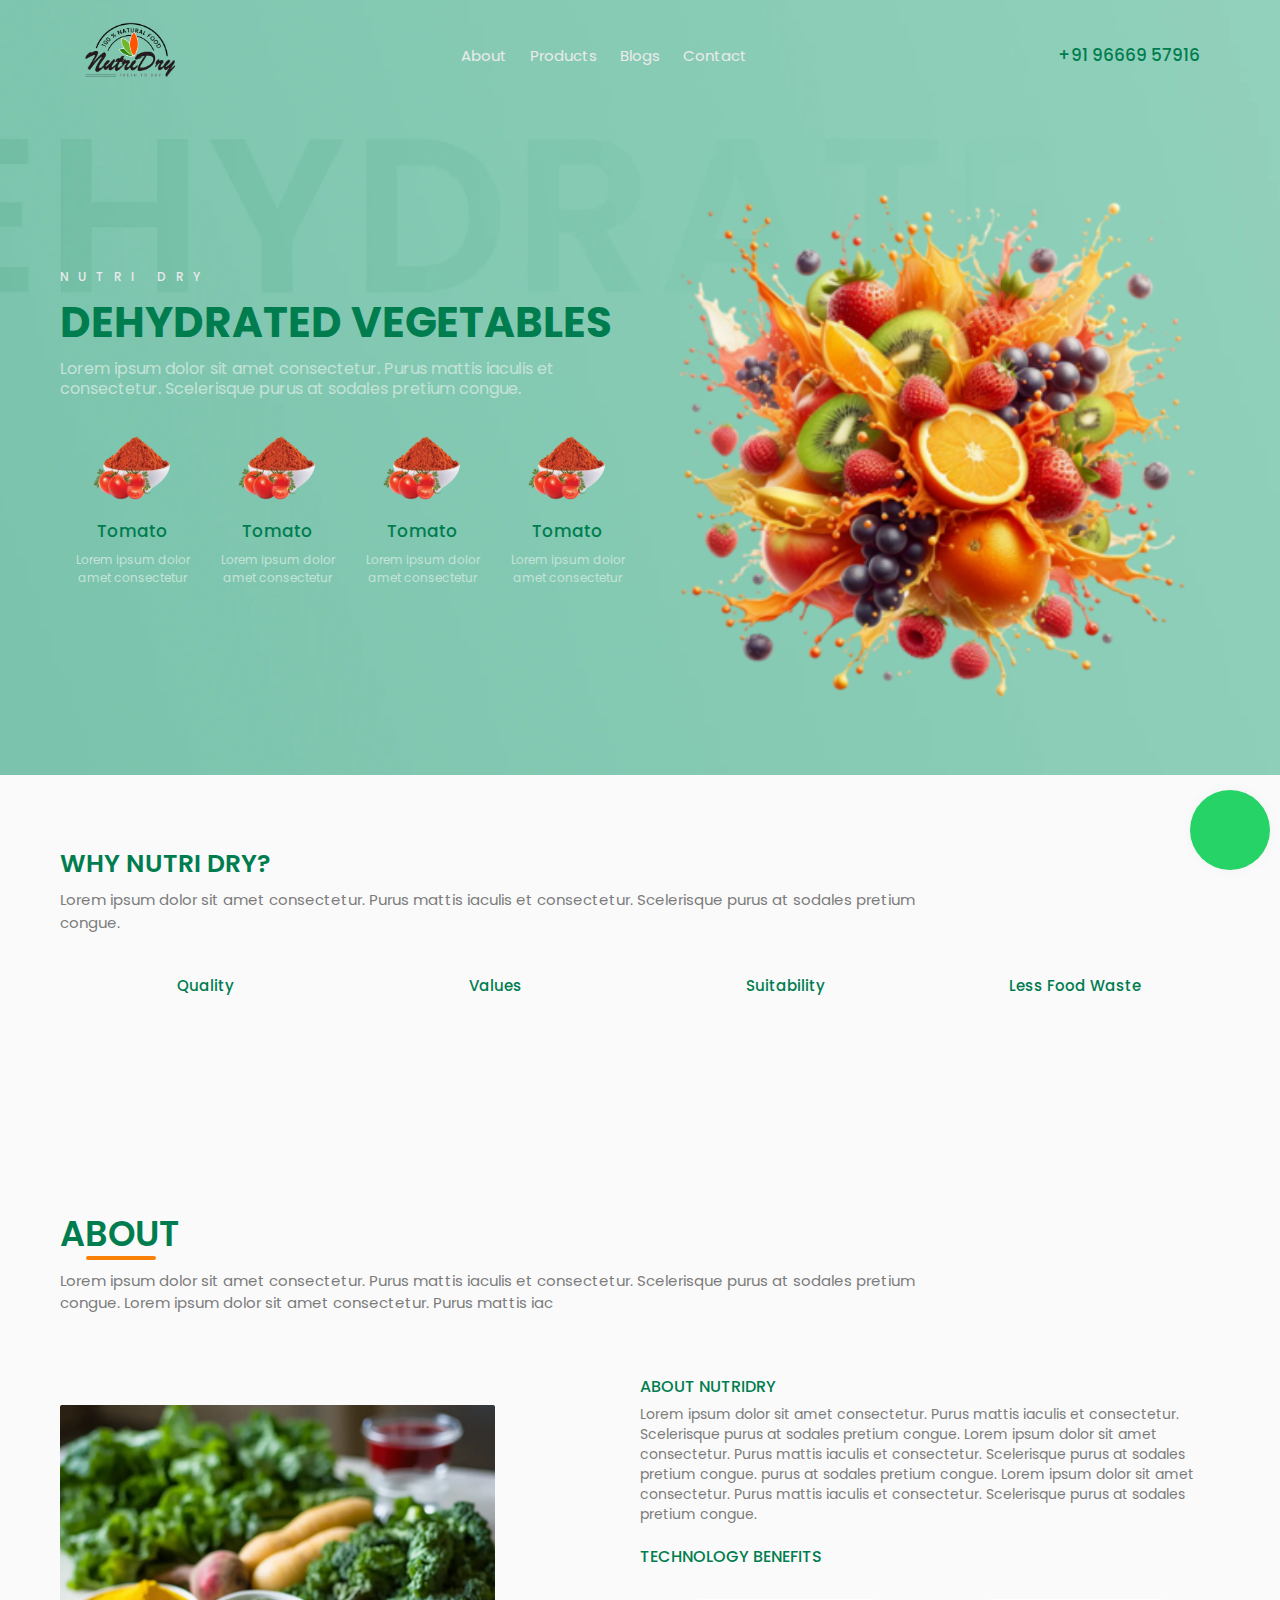
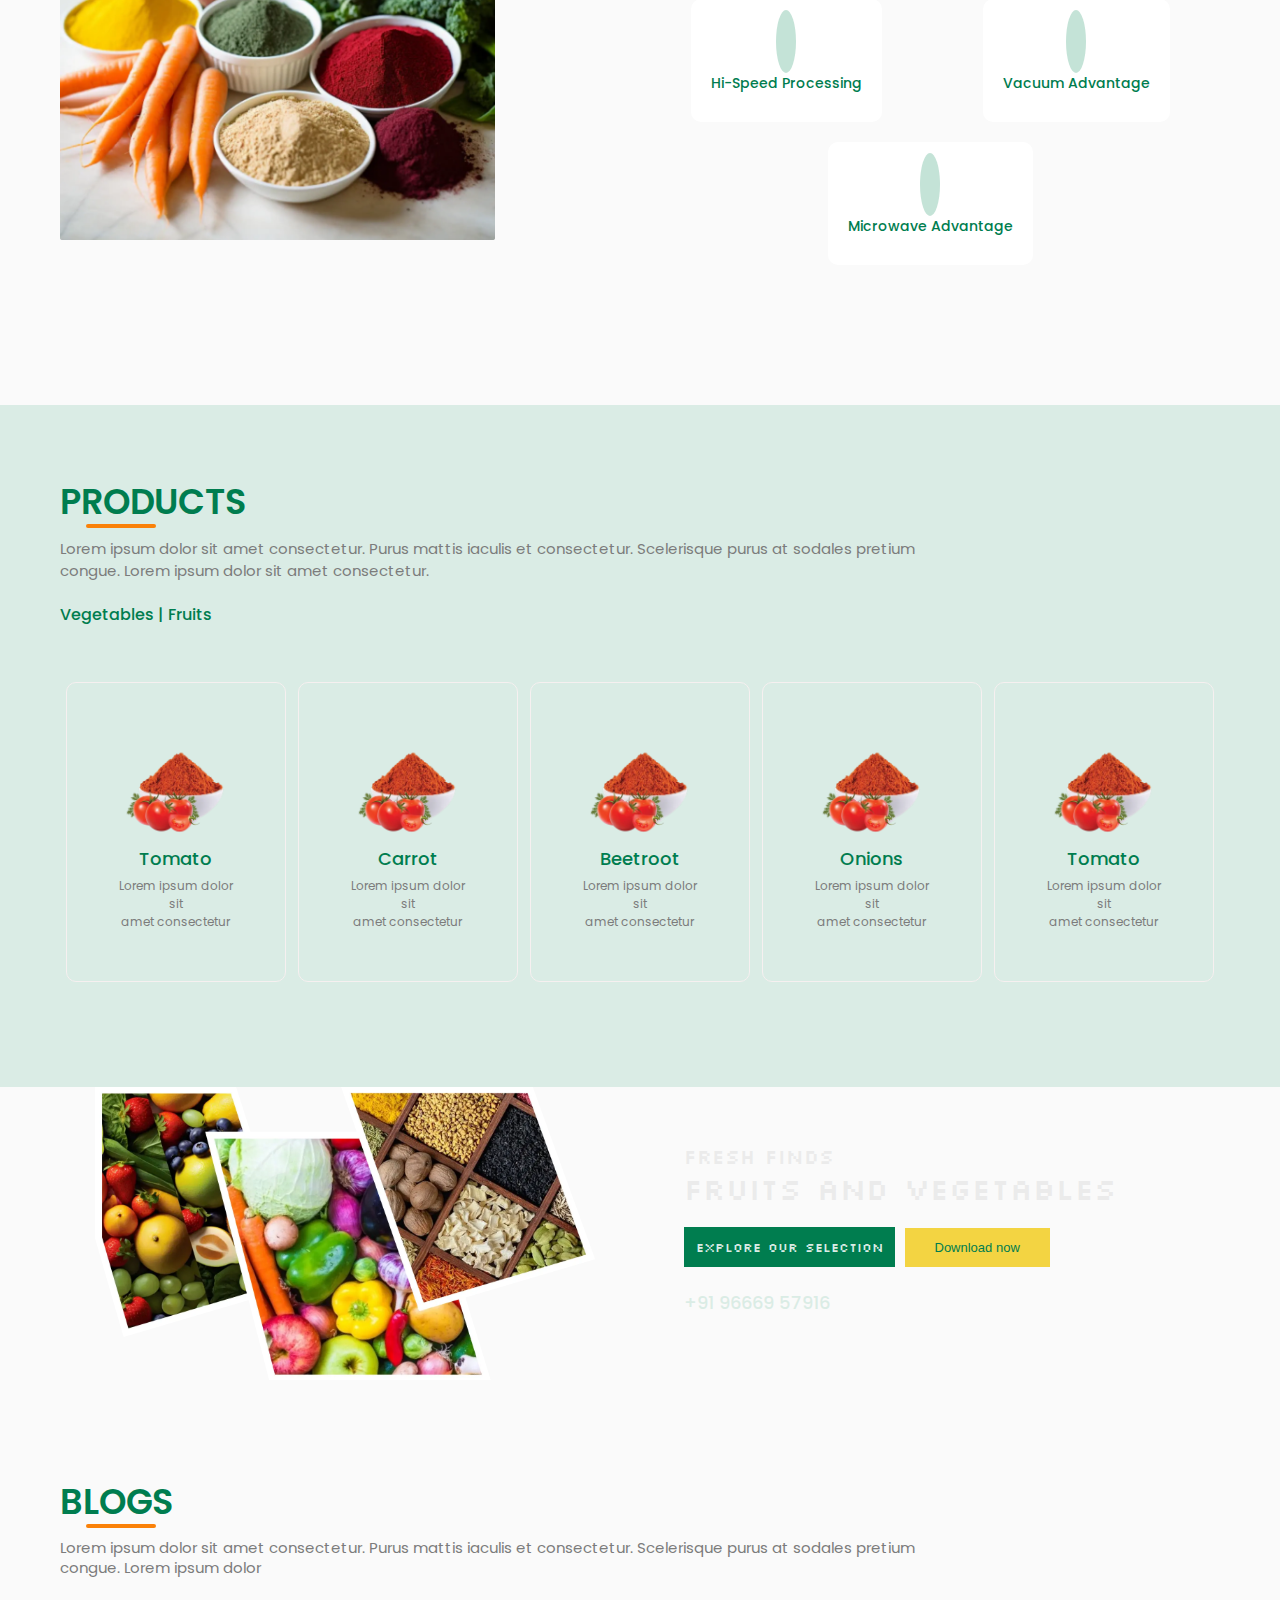
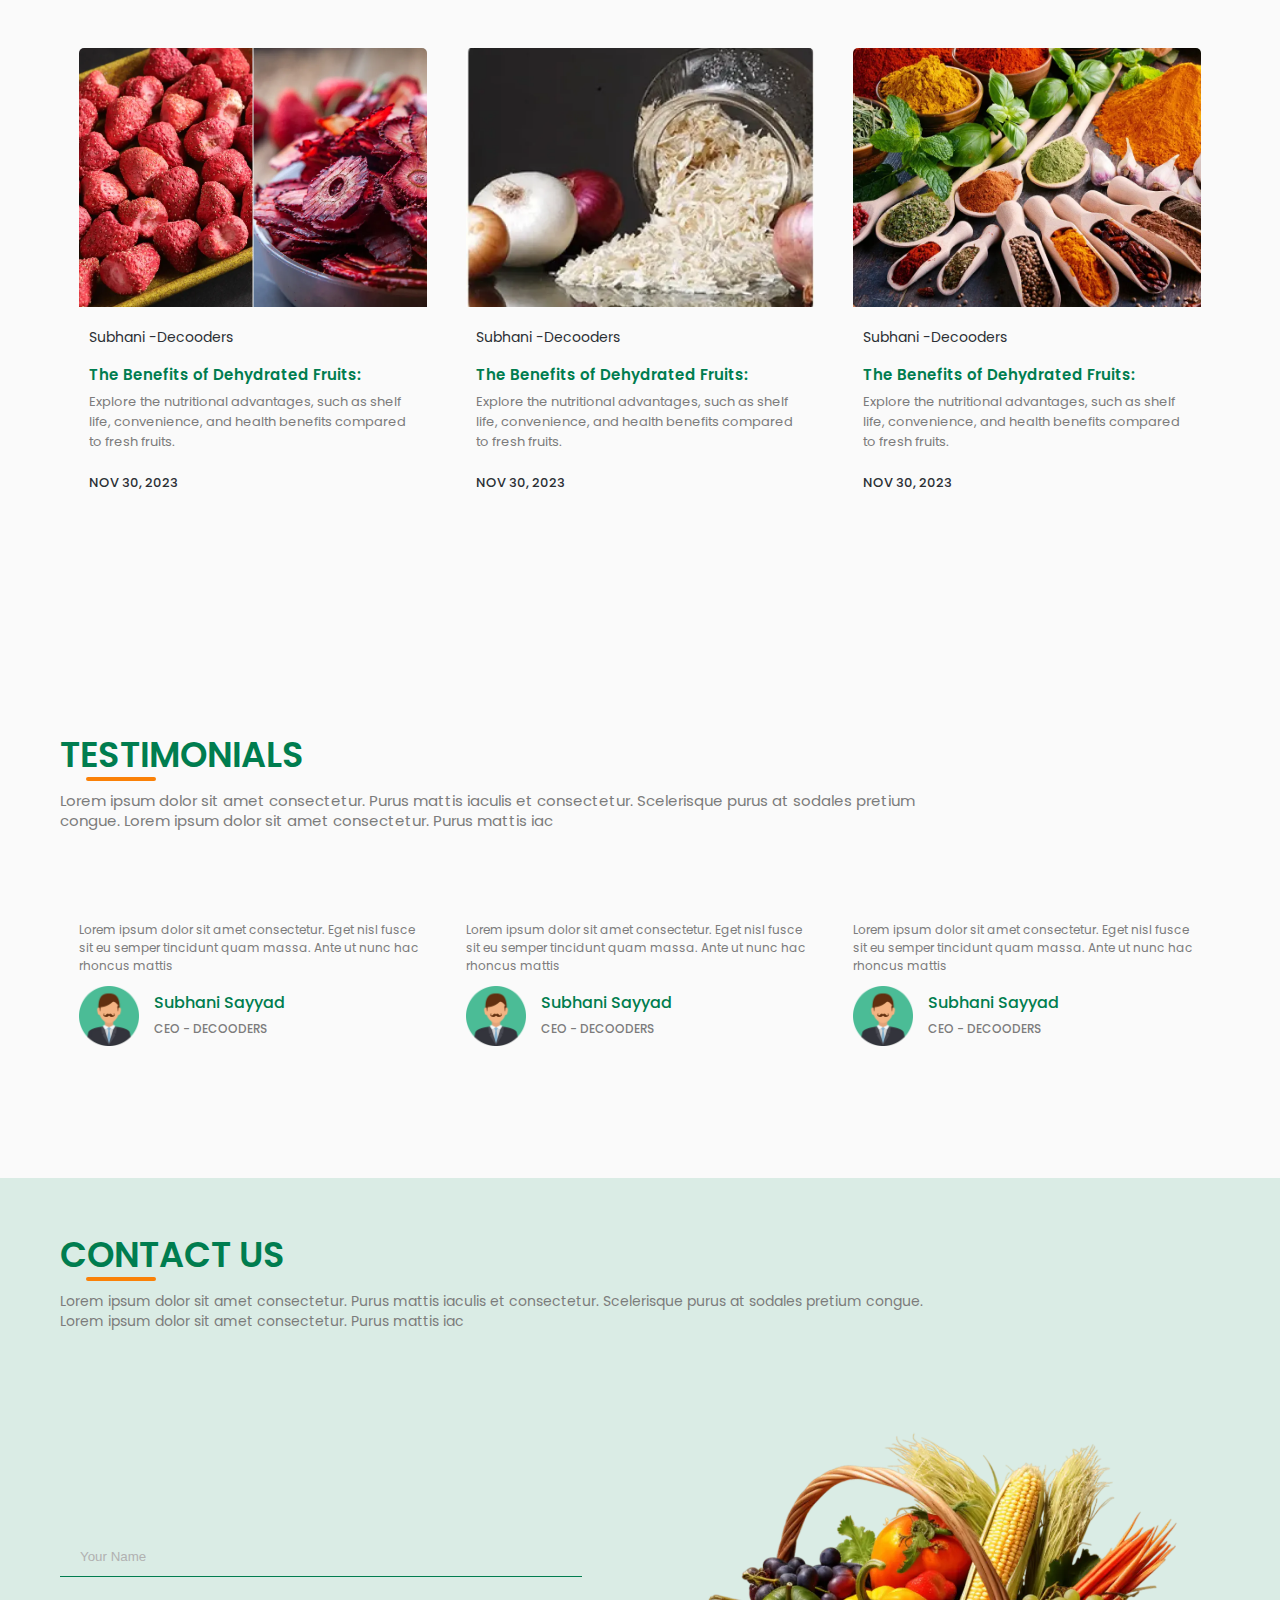
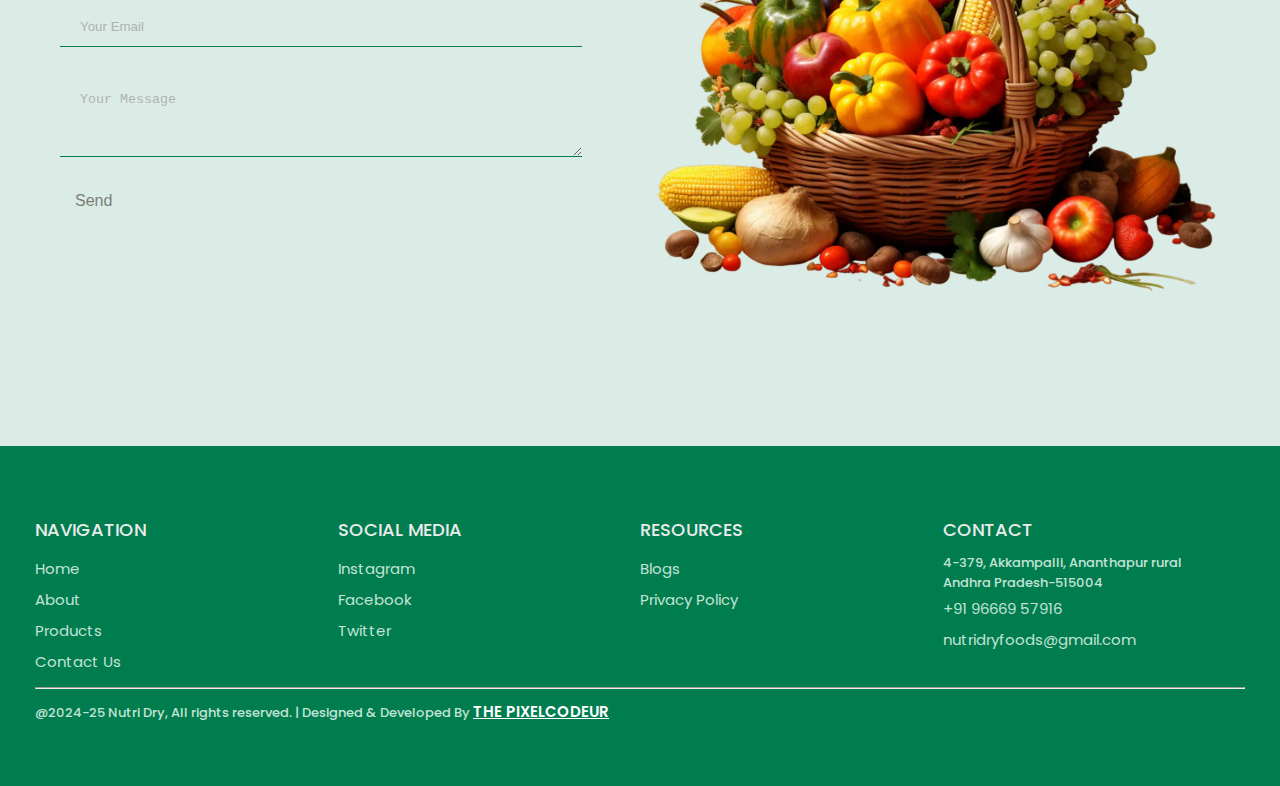
==== index.html @ 0aebb987 "mail change" ====
<!DOCTYPE html>
<html lang="en">
<head>
    <meta charset="UTF-8">
    <meta name="viewport" content="width=device-width, initial-scale=1.0">
    <meta name="author" content="Saifulla Khan"/>
    <meta name="keywords" content="DRY BANANA,.DRY MANGO,DRY LEMON,DRY GREEN CHILLIES,DRY Tomato,VEGITABLE POWDER,DRY OKRA,DRY WATERMELON,FRUIT CHAT,

    " />
    <meta name="description" content="Solar dehydration is a traditional food preservation method that leverages the sun's heat to remove moisture from food. This process results in products with a concentrated flavor, extended shelf life, and a reduced weight, making them ideal for storage and transportation. In the process of drying we inactivate most of pesticide residues and provide pesticides free products.">

    <link rel="icon" href="./images/ND Logo.ico" type="image/png">

    <title>NutriDry | Dehydrated Fruits & Vegetables</title>

    <!-- style link -->
    <link rel="stylesheet" href="style.css"/>

    <!-- fontawesome cdn links -->
    <link rel="stylesheet" href="https://cdnjs.cloudflare.com/ajax/libs/font-awesome/6.7.1/css/all.min.css" integrity="sha512-5Hs3dF2AEPkpNAR7UiOHba+lRSJNeM2ECkwxUIxC1Q/FLycGTbNapWXB4tP889k5T5Ju8fs4b1P5z/iB4nMfSQ==" crossorigin="anonymous" referrerpolicy="no-referrer" />

    <!-- aos cdn link -->
    <link href="https://unpkg.com/aos@2.3.1/dist/aos.css" rel="stylesheet">
    <script src="https://unpkg.com/aos@2.3.1/dist/aos.js"></script>
</head>
<body> 
<!-- -----whatsapp icon ---- -->
    <div class="whatsapp">
        <a href="https://wa.me/+919666957916" target="_blank" class="wtsap">
          <i class="fa-brands fa-whatsapp"></i>
        </a>
      </div>

    <div class="header">
    <div class="container">
     <div class="navbar">
       
          <!-- nutridry logo -->
          <div class="nutro-logo">
            <a href="#" target="_self">
                <img src="./images/nutri_logo.webp" alt="nutridry-image" width="100px" loading="lazy"/>
            </a> 
          </div>

        <!-- nav items -->
        <nav class="nav-items">
            <ul id="MenuItems">
                <li><a href="#about" target="_self">About</a></li>
                <li><a href="#products" target="_self" >Products</a></li>
                <li><a href="#blogs" target="_self">Blogs</a></li>
                <li><a href="#contact-us" target="_self">Contact</a></li>
             </ul>
        </nav>

         <!-- phone number -->
             <div class="phone-number">
                    <i class="fa-solid fa-phone fa-shake">
                    </i>
                    <h3>+91 96669 57916</h3>
             </div>
            <div class="menu" onclick="menutoggle()">
                <i class="fa-solid fa-bars"></i>
            </div>
        </div>

         <!-- hero section starts here -->
        <div class="row">
            <div class="col-2">
              <div class="hero-text">
                <div class="hero-content">
                    <h6>NUTRI DRY</h6>
                    <h1>Dehydrated  Vegetables</h1>
                    <p>Lorem ipsum dolor sit amet consectetur. Purus mattis iaculis et consectetur. Scelerisque purus at sodales pretium congue. </p>
                </div>
                <div class="hero-products">
                    <div class="hero-product-images" >
                        <img src="./images/tomato.webp" alt="tomato-powder" loading="lazy" />
                        <h3>Tomato</h3>
                        <p>Lorem ipsum dolor<br/>
                            amet consectetur</p>
                    </div>
                    <div class="hero-product-images" >
                        <img src="./images/tomato.webp" alt="tomato-powder" loading="lazy"/>
                        <h3>Tomato</h3>
                        <p>Lorem ipsum dolor<br/>
                            amet consectetur</p>
                    </div>
                    <div class="hero-product-images" >
                        <img src="./images/tomato.webp" alt="tomato-powder" loading="lazy"/>
                        <h3>Tomato</h3>
                        <p>Lorem ipsum dolor<br/>
                            amet consectetur</p>
                    </div>
                    <div class="hero-product-images">
                        <img src="./images/tomato.webp" alt="tomato-powder" loading="lazy"/>
                        <h3>Tomato</h3>
                        <p>Lorem ipsum dolor<br/>
                            amet consectetur</p>
                    </div>
                </div>
             </div>
            </div>
            <div class="col-2">
                <div class="hero-image">
                <img src="./images/heroimg.webp" alt="nutridry-image" width="100%" height="auto"loading="lazy"/>
                </div>
            </div>
        </div>
     </div>
  </div>

  <!-- -------- Why Nutridry---- -->
  <section class="why-nutridry">

    <!-- why heading and paragraph -->
    <div class="container">
    <div class="why-heading">
       <h2>WHY NUTRI DRY?</h2>
       <p>Lorem ipsum dolor sit amet consectetur. Purus mattis iaculis et consectetur. Scelerisque purus at sodales pretium congue. </p>
    </div>

    <!-- images -->
    <div class="row">
        <div class="why-col-4">
            <i class="fa-solid fa-medal"></i>
            <h3>Quality</h3>
        </div>
        <div class="why-col-4">
            <i class="fa-solid fa-hand-holding-heart"></i>
            <h3>Values</h3>
        </div>
        <div class="why-col-4">
            <i class="fa-solid fa-seedling"></i>
            <h3>Suitability</h3>
        </div>
        <div class="why-col-4">
            <i class="fa-solid fa-recycle"></i>
            <h3>Less Food Waste</h3>
        </div>
    </div>
    </div>
 </section>

 <!------ About section ----- -->
 <section class="about-us" id="about">
    <div class="container">
      <!-- about heading and paragraph -->
      <div class="about-heading">
         <h2>ABOUT</h2>
         <p>Lorem ipsum dolor sit amet consectetur. Purus mattis iaculis et consectetur. Scelerisque purus at sodales pretium congue. Lorem ipsum dolor sit amet consectetur. Purus mattis iac</p>
      </div>

      <!-- about content -->
       <div class="row">

          <!-- about image -->
           <div class="col-2">
              <img class="about-image" src="./images/about-img.webp" alt="about-image" width="75%" height="auto" loading="lazy"/>
            </div>

          <!-- about rightside -->
           <div class="col-2">
              <div class="about-right-heading">
                  <h1>ABOUT NUTRIDRY</h1>
                  <p>Lorem ipsum dolor sit amet consectetur. Purus mattis iaculis et consectetur. Scelerisque purus at sodales pretium congue. Lorem ipsum dolor sit amet consectetur. Purus mattis iaculis et consectetur. Scelerisque purus at sodales pretium congue.  purus at sodales pretium congue. Lorem ipsum dolor sit amet consectetur. Purus mattis iaculis et consectetur. Scelerisque purus at sodales pretium congue. </p>
              </div>
              <div class="about-right-row">
                  <h1>TECHNOLOGY BENEFITS</h1>
                  <div class="about-row">
                      <div class="about-col">
                          <i class="fa-solid fa-stopwatch-20"></i>
                          <h2>Hi-Speed Processing</h2>
                      </div>
                      <div class="about-col">
                          <i class="fa-solid fa-fan"></i>
                          <h2>Vacuum Advantage </h2>
                      </div>
                      <div class="about-col">
                          <i class="fa-solid fa-wind"></i>
                          <h2>Microwave Advantage </h2>    
                      </div>
                  </div>
              </div>
           </div>
       </div>
      </div>
    </section>

    <!-- product section -->
    <section class="product" id="products">
        <div class="container">
  
            <!-- products heading and paragraph -->
            <div class="product-heading">
                <h2>PRODUCTS</h2>
                <p>Lorem ipsum dolor sit amet consectetur. Purus mattis iaculis et consectetur. Scelerisque purus at sodales pretium congue. Lorem ipsum dolor sit amet consectetur.  </p>
            </div>
            <div class="categories">
                <h3>Vegetables | Fruits </h3>
            </div>
  
                 <!-- product images -->
                <div class="row">
                  <div class="col-5">
                    <img src="./images/tomato.webp" alt="nutridry-product" width="100%" height="auto" loading="lazy">
                    <h3>Tomato</h3>
                    <p>Lorem ipsum dolor sit<br/>
                        amet consectetur</p>
                  </div>
                  <div class="col-5">
                    <img src="./images/tomato.webp" alt="nutridry-product" width="100%" height="auto" loading="lazy">
                    <h3>Carrot</h3>
                    <p>Lorem ipsum dolor sit<br/>
                        amet consectetur</p>
                  </div>
                  <div class="col-5">
                    <img src="./images/tomato.webp" alt="nutridry-product" width="100%" height="auto" loading="lazy">
                    <h3>Beetroot</h3>
                    <p>Lorem ipsum dolor sit<br/>
                        amet consectetur</p>
                  </div>
                  <div class="col-5">
                    <img src="./images/tomato.webp" alt="nutridry-product" width="100%" height="auto" loading="lazy">
                    <h3>Onions</h3>
                    <p>Lorem ipsum dolor sit<br/>
                        amet consectetur</p>
                  </div>
                  <div class="col-5">
                    <img src="./images/tomato.webp" alt="nutridry-product" width="100%" height="auto" loading="lazy">
                    <h3>Tomato</h3>
                    <p>Lorem ipsum dolor sit<br/>
                        amet consectetur</p>
                  </div>
                </div>  
        </div>
    </section>

   <!-- banner section -->
   <section class="banner">  
    <div class="container"> 
    <div class="banner-row">

        <!-- banner image -->
        <div class="banner-image">
            <img src="./images/banner-img.webp" alt="nutridry-banner-image" width="100%" height="auto" loading="lazy"/>
        </div>

        <!-- banner content -->
         <div class="banner-content">
            <p>FRESH FINDS</p>
            <h2>FRUITS AND VEGETABLES</h2>
            <p><span>Explore Our Selection</span>
            <a href="./pdf files/nutripdf.pdf" download target="_blank">
                <button>Download now</button>
            </a></p>
                <h3>+91 96669 57916</h3> 
         </div>
        </div>
    </div>
 </section>

 <!-- ----Blog section starts--- -->
 <section class="blog" id="blogs">
    <div class="container">
        <div class="blog-heading">
            <h2>BLOGS</h2>
            <p>Lorem ipsum dolor sit amet consectetur. Purus mattis iaculis et consectetur. Scelerisque purus at sodales pretium congue. Lorem ipsum dolor  </p>
        </div>
        <div class="row">
          <div class="col-3">
            <img src="./images/blog-img-1.webp" alt="blog-image" loading="lazy"/>
            <div class="blogs-heading">
            <p>Subhani -Decooders</p>
            <h3>The Benefits of Dehydrated Fruits:</h3>
            <h6>Explore the nutritional advantages, such as shelf life, convenience, and health benefits compared to fresh fruits.</h6>
            <h5>NOV 30, 2023</h5>
        </div>
          </div>
          <div class="col-3">
            <img src="./images/blog-img-2.webp" alt="blog-image" loading="lazy"/>
            <div class="blogs-heading">
                <p>Subhani -Decooders</p>
                <h3>The Benefits of Dehydrated Fruits:</h3>
                <h6>Explore the nutritional advantages, such as shelf life, convenience, and health benefits compared to fresh fruits.</h6>
                <h5>NOV 30, 2023</h5>
            </div>
          </div>
          <div class="col-3">
            <img src="./images/blog-img-3.webp" alt="blog-image" loading="lazy"/>
            <div class="blogs-heading">
                <p>Subhani -Decooders</p>
                <h3>The Benefits of Dehydrated Fruits:</h3>
                <h6>Explore the nutritional advantages, such as shelf life, convenience, and health benefits compared to fresh fruits.</h6>
                <h5>NOV 30, 2023</h5>
            </div>
          </div>
        </div>
    </div>
 </section>

 <!-- Tesimonial section starts here-- -->
 <section class="testimonial">
    <div class="container">
        <div class="testimonial-heading">
            <h2>TESTIMONIALS</h2>
            <p>Lorem ipsum dolor sit amet consectetur. Purus mattis iaculis et consectetur. Scelerisque purus at sodales pretium congue. Lorem ipsum dolor sit amet consectetur. Purus mattis iac</p>
        </div>
        <div class="row">
            <div class="t-col-3">
                <i class="fa-solid fa-quote-left"></i>
                <p>Lorem ipsum dolor sit amet consectetur. Eget nisl fusce sit eu semper tincidunt quam massa. Ante ut nunc hac rhoncus mattis </p>
              <div class="persons">
                <img src="./images/user2.webp" alt="person-1" loading="lazy"/>
                <div class="person-name">
                  <h6>Subhani Sayyad</h6>
                  <p>CEO - DECOODERS</p> 
                </div>
              </div>
            </div>
            <div class="t-col-3">               
                <i class="fa-solid fa-quote-left"></i>
                <p>Lorem ipsum dolor sit amet consectetur. Eget nisl fusce sit eu semper tincidunt quam massa. Ante ut nunc hac rhoncus mattis </p>
              <div class="persons">
                <img src="./images/user2.webp" alt="person-2" loading="lazy"/>
                <div class="person-name">
                  <h6>Subhani Sayyad</h6>
                  <p>CEO - DECOODERS</p> 
                </div>
              </div>
            </div>
            <div class="t-col-3">                   
                <i class="fa-solid fa-quote-left"></i>
                <p>Lorem ipsum dolor sit amet consectetur. Eget nisl fusce sit eu semper tincidunt quam massa. Ante ut nunc hac rhoncus mattis </p>
              <div class="persons">
                <img src="./images/user2.webp" alt="person-3" loading="lazy"/>
                <div class="person-name">
                  <h6>Subhani Sayyad</h6>
                  <p>CEO - DECOODERS</p> 
                </div>
              </div>
            </div>
        </div>
    </div>
  </section>

<!-- contact us section --- -->
<section class="contact" id="contact-us">
<div class="container">
    <div class="contact-heading">
        <h2>CONTACT US</h2>
        <p>Lorem ipsum dolor sit amet consectetur. Purus mattis iaculis et consectetur. Scelerisque purus at sodales pretium congue. Lorem ipsum dolor sit amet consectetur. Purus mattis iac</p>
    </div>
    <div class="row">
        <div class="col-2">
            <form action="https://formsubmit.co/nutridryfoods@gmail.com" method="POST" target="_blank">
                <div class="contact-form">
                    <input type="text" name="name" placeholder="Your Name" class="contact-input" required>
                </div>
                <div class="contact-form">
                    <input type="email" name="email" placeholder="Your Email" class="contact-input"  required>
                </div>
               <div class="contact-form">
               <textarea name="message" placeholder="Your Message" class="contact-input" required></textarea>
               </div>
                <button type="submit"> <i class="fa-solid fa-arrow-right"></i>Send</button>
           </form>
        </div>
        <div class="col-2">
            <img src="./images/contact-image.webp" alt="contact us-image" width="100%" height="auto" loading="lazy"/>
        </div>
    </div>
</div>
</section>

<!-- footer section from here--- -->
<footer class="footer">
    <div class="container">
        <div class="col-4">
            <div class="footer-content">
              <h4>NAVIGATION</h4>
               <li><a href="#">Home</a></li>
               <li><a href="#about">About</a></li>
               <li><a href="#products">Products</a></li>
               <li><a href="#contact-us">Contact Us</a></li>
            </div>
            <div class="footer-content">
                <h4>SOCIAL MEDIA</h4>
                 <li><a href="https://www.instagram.com/nutridry_foods/" target="_blank">Instagram</a></li>
                 <li><a href="https://www.facebook.com/profile.php?id=61571705865619" target="_blank">Facebook</a></li>
                 <li><a href="https://x.com/NutridryFoods" target="_blank">Twitter</a></li>
              </div>
              <div class="footer-content">
                <h4>RESOURCES</h4>
                 <li><a href="#blogs">Blogs</a></li>
                 <li><a href="#">Privacy Policy</a></li>
              </div>
              <div class="footer-content">
                <h4>CONTACT</h4>
                <div class="address">
                 <P>4-379, Akkampalli, Ananthapur rural <br> Andhra Pradesh-515004</P>
                </div>
                 <li><a href="tel:+91 96669 57916">+91 96669 57916</a></li>
                 <li><a href="mailto:nutridryfoods@gmail.com">nutridryfoods@gmail.com</a></li>
              </div>
        </div>
        <hr/>
        <div class="designs-by">
            <h5>
                @2024-25 Nutri Dry, All rights reserved. | Designed & Developed By <b><u>THE PIXELCODEUR</u> </b>
            </h5>
        </div>
    </div>
</footer>

<!-- for menu taggle -->
<script>
    var MenuItems = document.getElementById("MenuItems");

    MenuItems.style.maxHeight ="0px";

    function menutoggle(){
        if(MenuItems.style.maxHeight=="0px")
    {
        MenuItems.style.maxHeight="200px";
    }
    else {
        MenuItems.style.maxHeight="0px";
    }
    }

  </script>

</body>
</html>
---- style.css ----
@import url('https://fonts.googleapis.com/css2?family=Poppins:ital,wght@0,100;0,200;0,300;0,400;0,500;0,600;0,700;0,800;0,900;1,100;1,200;1,300;1,400;1,500;1,600;1,700;1,800;1,900&family=Silkscreen:wght@400;700&display=swap');

/* universal sectors */
*{
    margin: 0;
    padding: 0;
    box-sizing: border-box;
}

/* root variable declaration */
:root{
    --clr-primary:#007D4F;
    --clr-secondary:#7c7c7c;
    --clr-light:#C4E3D7;
    --clr-white:#ebebeb;
    --clr-bg:#DAECE5;
}

/* html elements */
html{
    font-size: 10px;
    font-family: poppins, sans-serif;
    scroll-behavior: smooth;
    background-color: #FAFAFA;
}

/* ----whatsapp---- */
.whatsapp .wtsap{
    position: fixed;
    right:2rem;
    transform: all 0.5s ease;
    background-color: #25d366;
    display: block;
    text-align: center;
    box-shadow: 0 0 2rem rgba(0,0,0,0.15);
    color:#fff;
    font-weight: 700;
    border-radius: 5rem;
    border-right: none;
    bottom:4rem;
    font-size: 3.5rem;
    border:0;
    z-index: 99999;
    width: 6rem;
    height: 6rem;
    line-height: 6rem;
}
.whatsapp .wtsap::before{
    content: "";
    position: absolute;
    z-index: -1;
    left: 50%;
    top: 50%;
    transform: translateX(-50%) translateY(-50%);
    display: block;
    width: 8rem;
    height: 8rem;
    border-radius: 50%;
    background-color: #25d366;
    -webkit-animation:pulse-border 1500ms ease-out infinite;
    animation:pulse-border 1500ms ease-out infinite;   
}
.whatsapp .wtsap:focus{
    border: none;
    outline: none;
}
@keyframes pulse-border {
    0%{transform: translateX(-50%) translateY(-50%) translateZ(0%) scale(1); opacity:1;}
    100%{transform: translateX(-50%) translateY(-50%) translateZ(0%) scale(1.5); opacity:0;}
    
}

.container{
    max-width: 120rem;
    margin: auto;
    padding: 0 2rem ;
}
.header{
    background-image: url("./images/hero_bg.webp");
    background-repeat: no-repeat;
    background-position:center;
    background-size: cover;
    background-attachment: fixed;
    width: 100%;
    height: auto;
}
.header .row{
    padding-bottom: 4rem;
}

/* navbar */
.navbar{
    display: flex;
    align-items: center;
    padding: 2rem;
}

/* navitems */
nav{
    flex: 1;
    text-align: center;
}
nav ul{
    display: inline-block;
    list-style-type: none;
    align-items: center;
}
nav ul li{
    display: inline-block;
    margin-right: 2rem;
}
a{
    text-decoration: none;
    color:var(--clr-white);
    font-size: 1.5rem;
}
a:hover{
    color: var(--clr-primary);
    cursor:pointer;
}
p{
color:var(--clr-secondary);
}
.phone-number{
    display:flex;
    align-items: center;
    justify-content: center;
    gap: 1rem;
}
.phone-number i{
font-size: 1.7rem;
color: var(--clr-primary);
}
.phone-number h3{
    font-size: 1.7rem;
    color: var(--clr-primary);
    font-weight: 500;
}
.row{
    display: flex;
    flex-wrap: wrap;
    align-items: center;
    justify-content: space-around;
}
.col-2{
    flex-basis: 50%;
    min-width: 30rem;
}
.col-2 .hero-content h6{
    font-size: 1.2rem;
    color:var(--clr-white);
    letter-spacing: 1rem;
    font-weight: 500;
}
.col-2 .hero-content h1{
    font-size: 4.2rem;
    color: var(--clr-primary);
    font-weight:700;
    padding: 0.5rem 0;
    text-transform: uppercase;
}
.col-2 .hero-content p{
    font-size: 1.6rem;
    color:var(--clr-light);
    font-weight: 400;
    line-height: 2rem;
}
.col-2 img{
    max-width: 100%;
    transition: 0.5s;
}
.col-2 img:hover{
    transform: translateY(-1rem);
    cursor: pointer;
}
.hero-products{
    display: flex;
    flex-wrap: wrap;
    align-items: center;
    justify-content: space-around;
    padding: 2rem 0;
}
.hero-product-images{
    align-items: center;
    text-align: center;
    justify-content: center;
    padding: 1rem 0;
}
.hero-product-images img{
    max-width: 8rem;
}
.hero-product-images img:hover{
    scale:calc(1.2);
    transition: all 1s ease-in-out;
    cursor:pointer;
}
.hero-product-images h3{
    font-size: 1.7rem;
    color: var(--clr-primary);
    font-weight: 500;
    padding: 0.7rem;
}
.hero-product-images p{
    font-size: 1.2rem;
    color: var(--clr-light);
    font-weight: 400;
}

/* -----why section styling starts here----- */
.why-nutridry{
    width: 100%;
    height: auto; 
}
.why-nutridry .container{
    max-width: 120rem;
    margin: auto;
    padding: 7rem 2rem;
}
.why-heading{
    max-width: 75%;
}
.why-heading h2{
    font-size: 2.5rem;
    font-weight: 600;
    color: var(--clr-primary);
}
.why-heading p{
    padding-top: 0.5rem;
    font-size: 1.5rem;
    font-weight: 400;
    color: var(--clr-secondary);
}

/* why images  */
.row{
    display: flex;
    flex-wrap: wrap;
    justify-content:space-around;
    padding: 4rem 0;
}
.why-col-4{
    flex-basis: 25%;
    min-width: 15rem;
    text-align: center;
    transition: 0.5s;
}
.why-col-4:hover{
    transform: translateY(-1rem);
    cursor:pointer;
}
.why-col-4 i{
    font-size: 4rem;
    color: var(--clr-primary);
    padding: 1rem 0; 
}
.why-col-4 h3{
    font-size: 1.5rem;
    color: var(--clr-primary);
    font-weight: 500;
    padding-bottom: 3rem;
}

/* -----About Section Styling Starts----- */
.about-us{
    background-image: url(./images/nutri_bg.webp);
    background-repeat: no-repeat;
    background-position:center;
    background-size: cover;
    background-attachment: fixed;
    width: 100%;
    height: auto;  
}
.about-us .container{
    max-width: 120rem;
    margin: auto;
    padding: 7rem 2rem;
}
.about-heading{
    max-width: 75%;
}
.about-heading h2{
    font-size: 3.5rem;
    font-weight: 600;
    color: var(--clr-primary);
    position: relative;
}
.about-heading h2::after{
    content: "";
    background:rgb(250, 129, 8);
    width: 7rem;
    height: 0.4rem;
    border-radius: 0.5rem;
    position: absolute;
    bottom: 0rem;
    left: 7%;
    transform: translateX(-50%);
}
.about-heading p{
    padding-top: 1rem;
    font-size: 1.5rem;
    font-weight: 400;
    color: var(--clr-secondary);
    line-height: 2.2rem;
}
.col-2 .about-image{
    padding: 2rem 0;
    min-width: 30rem;
    border-radius: 2rem;
}
.about-right-heading{
    padding: 2rem 0;
}
.about-right-heading h1{
    font-size: 1.6rem;
    font-weight: 500;
    color: var(--clr-primary);
}
.about-right-heading p{
    padding-top: 0.5rem;
    font-size: 1.4rem;
    font-weight: 400;
    color: var(--clr-secondary);
    line-height: 2rem;  
}
.about-right-row{
    max-width: 100%;
}
.about-right-row h1{
    font-size: 1.6rem;
    font-weight: 500;
    color: var(--clr-primary);
}

/* about box-- */
.about-right-row .about-row{
    display:flex;
    flex-wrap: wrap;
    justify-content: space-around;
    padding: 2rem 0;
}
.about-row .about-col{
    text-align: center;
    align-items: center;
    padding: 2rem;
    background-color: #Ffffff;
    border-radius: 1rem;
    margin: 1rem 0;
}
.about-col i{
    font-size: 3rem;
    color: var(--clr-primary);
    background-color: var(--clr-light);
    padding: 1rem;
    border-radius: 50%;
    align-items: center;
}
.about-col h2{
    font-size: 1.4rem;
    font-weight: 500;
    color: var(--clr-primary);
    padding: 0.8rem 0;
}

/* product section starts--- */
.product{
    background-color: var(--clr-bg);
    width: 100%;
    height: auto;
}
.product .container{
    max-width: 120rem;
    margin: auto;
    padding: 5rem 2rem;
}
.product-heading{
    padding: 2rem 0;
    max-width: 75%;
}
.product-heading h2{
    font-size: 3.5rem;
    font-weight: 600;
    color: var(--clr-primary);
    position: relative;
}
.product-heading h2::after{
    content: "";
    background:rgb(250, 129, 8);
    width: 7rem;
    height: 0.4rem;
    border-radius: 0.5rem;
    position: absolute;
    bottom: 0rem;
    left: 7%;
    transform: translateX(-50%);
}
.product-heading p{
    padding-top: 1rem;
    font-size: 1.5rem;
    font-weight: 400;
    color: var(--clr-secondary);
    line-height: 2.2rem;
}
.categories h3{
    font-size: 1.6rem;
    font-weight: 500;
    color: var(--clr-primary);
}
.row .col-5{
    align-items: center;
    flex-basis: 19%;
    justify-content: space-around;
    text-align: center;
}
.col-5{
    padding: 5rem 4.5rem;   
    border: 0.1rem solid #f6f0f0;
    border-radius: 1rem;
    margin: 1.5rem 0;
}
.col-5:hover{
    cursor: pointer;
    transition: all 0.6s linear;
    background-color: rgba(255, 255, 255, 0.3);
}
.col-5 img{
    max-width:10rem;
    padding-top:1rem;
}
.col-5 img:hover{
    scale: 1.2;
    transition: all 0.6s linear;
}
.col-5 h3{
    font-size: 1.8rem;
    font-weight: 500;
    color: var(--clr-primary);
}
.col-5 p{
    padding-top: 0.5rem;
    font-size: 1.2rem;
    font-weight: 400;
    color: var(--clr-secondary);
}

/* ----banner section starts here---- */
.banner{
    background-image: url("./images/banner-bg.webp");
    background-repeat: no-repeat;
    background-size: cover;
    background-attachment: fixed;
    width: 100%;
    height: auto; 
}
.banner-row{
    display: flex;
    flex-wrap: wrap;
    align-items: center;
    justify-content:space-around;
}
.banner-image img{
    max-width: 50rem;
    flex-basis: 50%;
    justify-content:start;
}
.banner-content{
    padding: 2rem;
    max-width: 100%;
    flex-basis: 45%;
}
.banner-content p{
    font-size: 2rem;
    font-weight: 500;
    color: var(--clr-white);
    font-family: "Silkscreen", sans-serif;
}
.banner-content h2{
    font-size: 3rem;
    font-weight: 500;
    color: var(--clr-white);
    font-family: "Silkscreen", sans-serif;
    padding-bottom: 1rem;
}
.banner-content button{
    padding: 1.2rem 3rem;
    background-color: #F3D442;
    border: none;
    font-size: 1.3rem;
    font-weight: 500;
    color:var(--clr-primary);
    cursor: pointer;
    margin: 1rem 0;
}
span{
    font-size: 1.3rem;
    padding: 1.2rem;
    font-weight: 500;
    background-color: #007D4F;
    color:var(--clr-bg);
}
.banner-content h3{
    color:var(--clr-bg);
    font-size: 1.8rem;
    padding: 1.2rem 0;
    font-weight: 500;
}

/* ---BLOGS---- */
.blog{
    width: 100%;
    height: auto; 
}

.blog .container{
    max-width: 120rem;
    margin: auto;
    padding: 7rem 2rem;
}
.blog-heading{
    padding: 2rem 0;
    max-width: 75%;
}
.blog-heading h2{
    font-size: 3.5rem;
    font-weight: 600;
    color: var(--clr-primary);
    position: relative;
}
.blog-heading h2::after{
    content: "";
    background:rgb(250, 129, 8);
    width: 7rem;
    height: 0.4rem;
    border-radius: 0.5rem;
    position: absolute;
    bottom: 0rem;
    left: 7%;
    transform: translateX(-50%);
}
.blog-heading p{
    padding-top: 1rem;
    font-size: 1.5rem;
    font-weight: 400;
    color: var(--clr-secondary);
    line-height: 2rem;
}
.col-3{
    padding: 1rem 0;
    flex-basis: 30%;
    min-width:30rem;
    transition: 0.5s;
}
.col-3:hover{
    transition: all 0.4s ease-in-out;
    background-color:#fff;
    border-radius: 0.5rem;
    transform: translateY(-1rem);
    cursor:pointer;
}
.col-3 img{
    max-width:100% ;
    border-radius: 0.5rem 0.5rem 0 0;
}
.blogs-heading{
    padding: 1rem 1rem 1rem 1rem ;
    min-width:90%;
}
.col-3 p{
    font-size: 1.4rem;
    color: #2B2F34;
    font-weight: 400;
    padding:0.5rem 0 1.5rem 0;
}
.col-3 h3{
    font-size: 1.5rem;
    color: var(--clr-primary);
    font-weight: 600; 
}
.col-3 h6{
    font-size: 1.3rem;
    color:var(--clr-secondary);
    font-weight: 400;
    padding: 0.6rem 0;
}
.col-3 h5{
    font-size: 1.3rem;
    color: #2B2F34;
    font-weight: 500;
    padding: 1.5rem 0;
}

/* -----testimaonials---- */
.testimonial{
    background-image: url(./images/nutri_bg.webp);
    background-repeat: no-repeat;
    background-position:center;
    background-size: cover;
    background-attachment: fixed;
    width: 100%;
    height: auto;
}
.testimonial .container{
    max-width: 120rem;
    margin: auto;
    padding: 7rem 2rem;
}
.testimonial-heading{
    padding: 2rem 0;
    max-width: 75%;
}
.testimonial-heading h2{
    font-size: 3.5rem;
    font-weight: 600;
    color: var(--clr-primary);
    position: relative;
}
.testimonial-heading h2::after{
    content: "";
    background:rgb(250, 129, 8);
    width: 7rem;
    height: 0.4rem;
    border-radius: 0.5rem;
    position: absolute;
    bottom: 0rem;
    left: 7%;
    transform: translateX(-50%);
}
.testimonial-heading p{
    padding-top: 1rem;
    font-size: 1.5rem;
    font-weight: 400;
    color: var(--clr-secondary);
    line-height: 2rem;
}
.t-col-3{
    padding: 1rem 0;
    flex-basis: 30%;
    min-width:30rem;
    margin: 1rem 0;
    transition: 0.5s;
}
.t-col-3:hover{
    transform:translateY(-1rem);
    cursor:pointer;
}
.t-col-3 i{
    font-size: 5rem;
    color:var(--clr-primary);
}
.t-col-3 p{
    font-size: 1.2rem;
    color: var(--clr-secondary);
    font-weight: 400;
    padding: 1rem 0;
}
.persons{
    display: flex;
    flex-wrap: wrap;
    gap: 1.5rem;
    align-items: center;
}
.persons img{
    width: 6rem;
}
.person-name h6{
    font-size: 1.6rem;
    font-weight: 500;
    color: var(--clr-primary);
    padding-top: 0.5rem;
}
.person-name p{
    font-size: 1.2rem;
    padding-top: 0.5rem ;
    font-weight: 500;
}

/* ----contact page---- */
.contact{
    background-color: var(--clr-bg);
    width: 100%;
    height: auto; 
}
.contact .container{
    max-width: 120rem;
    margin: auto;
    padding: 4rem 2rem;
}
.contact-heading{
    padding: 1rem 0;  
    max-width: 75%;
}
.contact-heading h2{
    font-size: 3.5rem;
    font-weight: 600;
    color: var(--clr-primary);
    position: relative;
}
.contact-heading h2::after{
    content: "";
    background:rgb(250, 129, 8);
    width: 7rem;
    height: 0.4rem;
    border-radius: 0.5rem;
    position: absolute;
    bottom: 0rem;
    left: 7%;
    transform: translateX(-50%);
}
.contact-heading p{
    padding-top: 1rem;
    font-size: 1.4rem;
    font-weight: 400;
    color: var(--clr-secondary);
    line-height: 2rem;
}
.contact-form{
    align-items: start;
    padding:1.5rem 0;
}
.contact-input{
    min-width: 90%;
    height: 4rem;
    padding-left: 2rem;
    background: none;
    border: none;
    border-bottom: 0.1rem solid var(--clr-primary);
}
.contact-form textarea{
    padding-top: 1.5rem;
    height: 8rem;
}

.contact-image img{
    min-width: 30rem;
}
.contact-input:focus{
    border:none;
}
.contact-input::placeholder{
    color: #b1b1b1;
}
.col-2 button{
    display: flex;
    width: 5rem;
    background: transparent;
    border: none;
    gap: 1.5rem;
    font-size: 1.6rem;
    color:var(--clr-secondary);
    padding: 1.5rem 0;
    transition: all 0.3s ease-in-out;
}
.col-2 button:hover{
    color: var(--clr-primary);
    padding-left: 2rem;
    cursor:pointer;
}

/* -----footer------ */
.footer{
    background-color: var(--clr-primary);
    width: 100%;
    height: auto;
}
.footer .container{
    max-width: 125rem;
    margin: auto;
    padding: 5rem 2rem;
   
}
.footer .col-4{
    display: flex;
    flex-wrap: wrap;
    align-items:start;
    justify-content: space-evenly;
}
.footer-content{
    flex-basis: 25%;
    min-width:20rem;
    padding: 1rem 0;
}

.footer-content h4{
    color: var(--clr-white);
    font-size: 1.8rem;
    font-weight: 500;
    padding: 1rem 0;
}
.footer-content li{
    list-style-type: none;
    font-size: 1.3rem;
    padding: 0.4rem 0;
}
.footer-content li a{
    text-decoration: none;
    color:var(--clr-light);
    transition: all 0.3s ease-in-out;
}
.footer-content li a:hover{
    padding: 2px 0px 0px 3px;
    cursor:pointer;
    color:var(--clr-white);
}
.footer-content .address{
    color: var(--clr-light);
    font-size: 1.3rem;
    font-weight: 500;
    line-height: 2rem;
}
.footer-content .address p{
    color: var(--clr-light);
}
hr{
    color: var(--clr-secondary);
    font-size: 1px;
}
.designs-by{
    padding: 0.3rem 0;
    line-height: 2rem;
}
.designs-by h5{
    color: var(--clr-light);
    font-size: 1.3rem;
    font-weight: 500;
    padding: 1rem 0;
}
.designs-by b{
    font-size: 1.5rem;
    font-weight: 600;
    color: #Ffffff;

}

.menu{
    font-size: 2rem;
    margin-left: 2rem;
    display: none;
}

/* media query */
@media screen and (max-width:800px)  {
    nav ul{
        position: absolute;
        left:0;
        top:9rem;
        background:var(--clr-primary);
        width: 100%;
        overflow: hidden;
        transition: max-height 0.5s;
    }
    nav ul li{
        display: block;
        margin-top: 2rem;
        margin-bottom: 2rem;
        text-align: right;
        margin-right: 3rem;
    }
    nav a{
        color:var(--clr-bg);
    }
    nav a:hover{
        color:var(--clr-white);
        font-size: 2rem;
    }
    .menu{
        display: block;
        cursor: pointer;
    }
    .phone-number{
        display: none;
    }
}
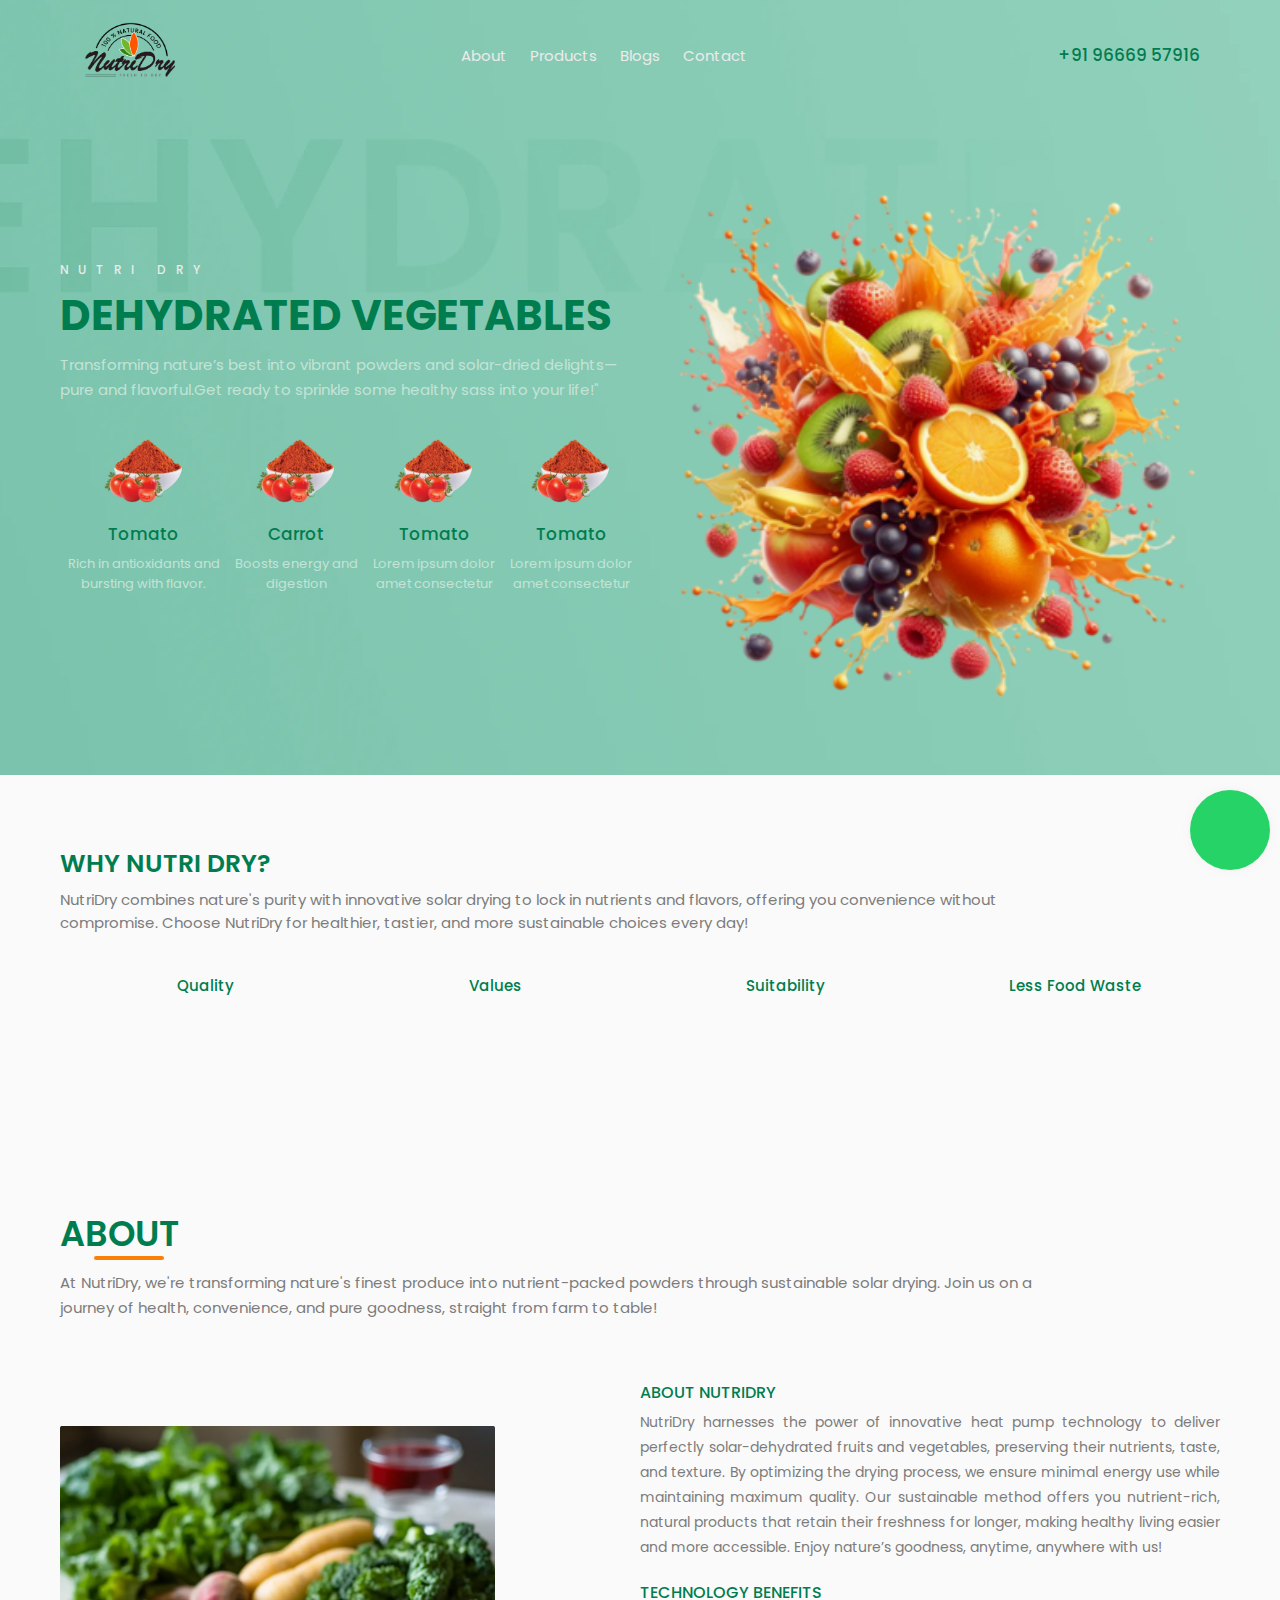
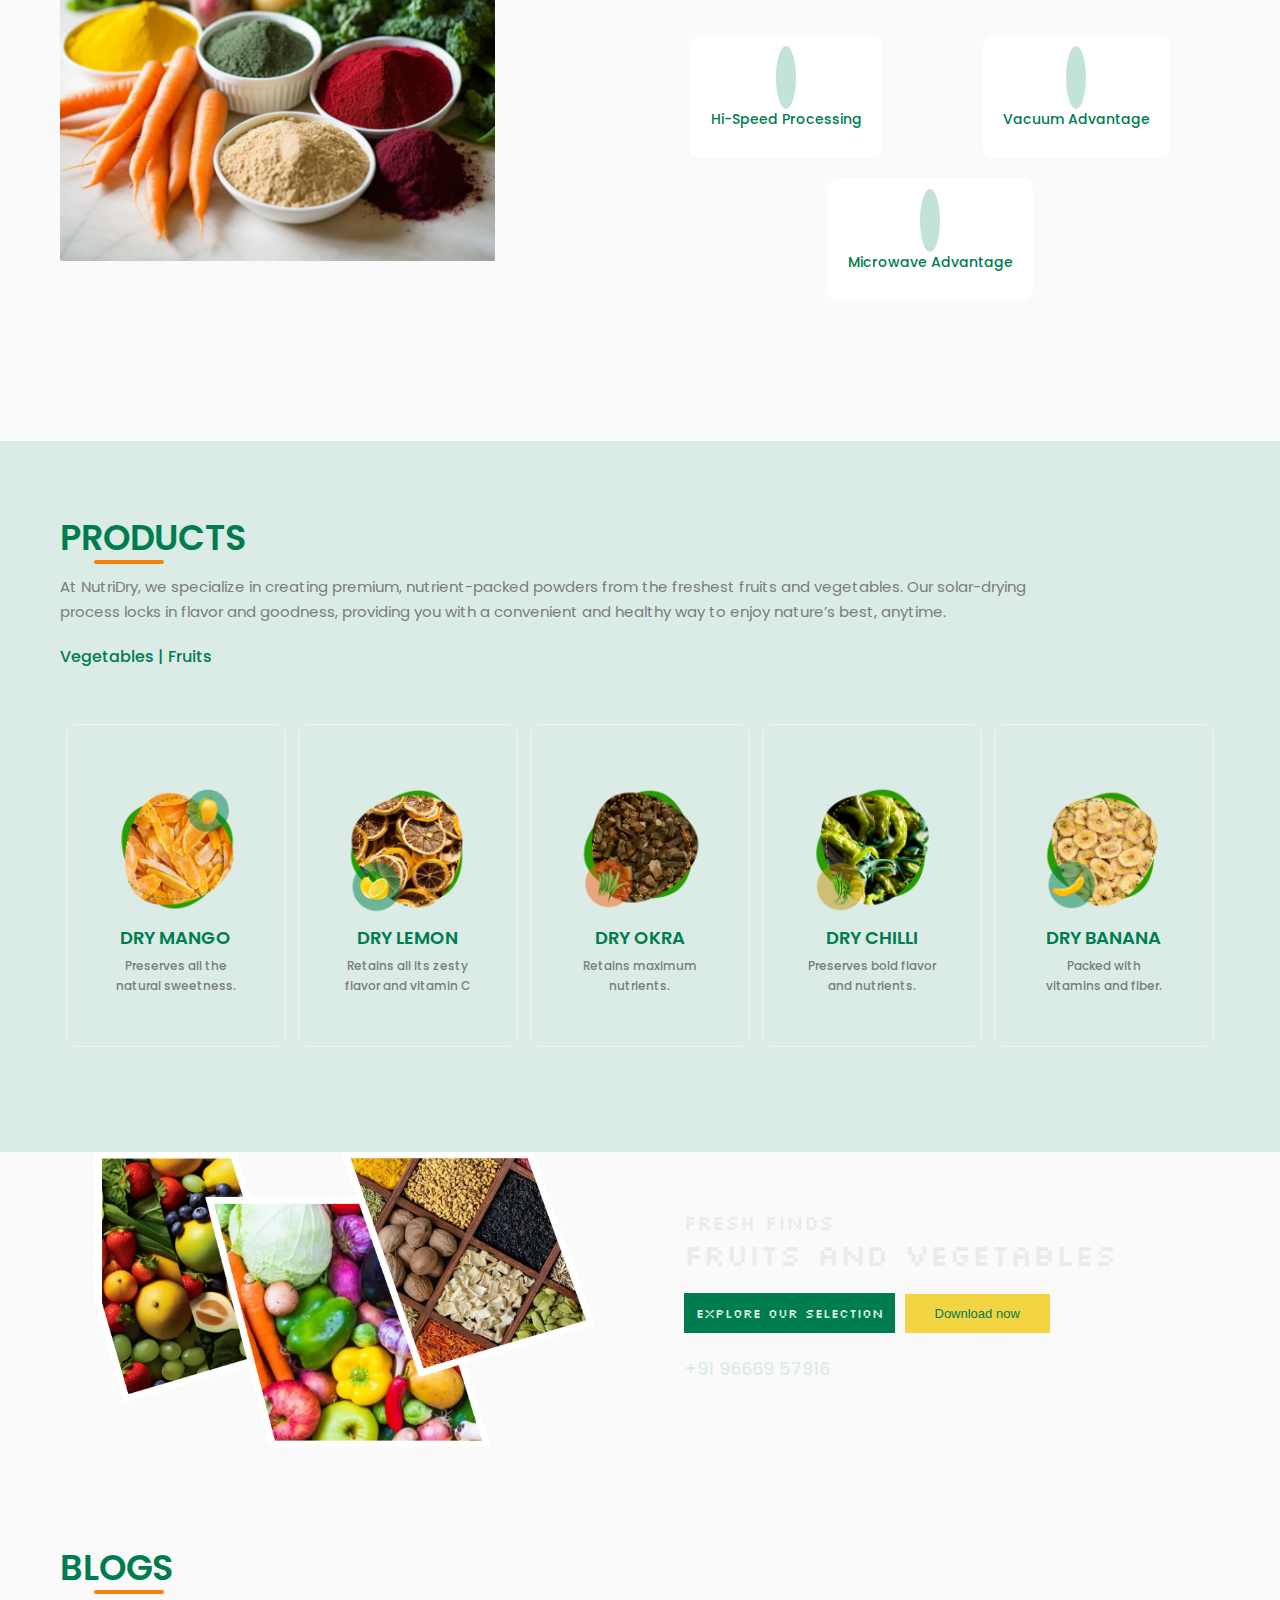
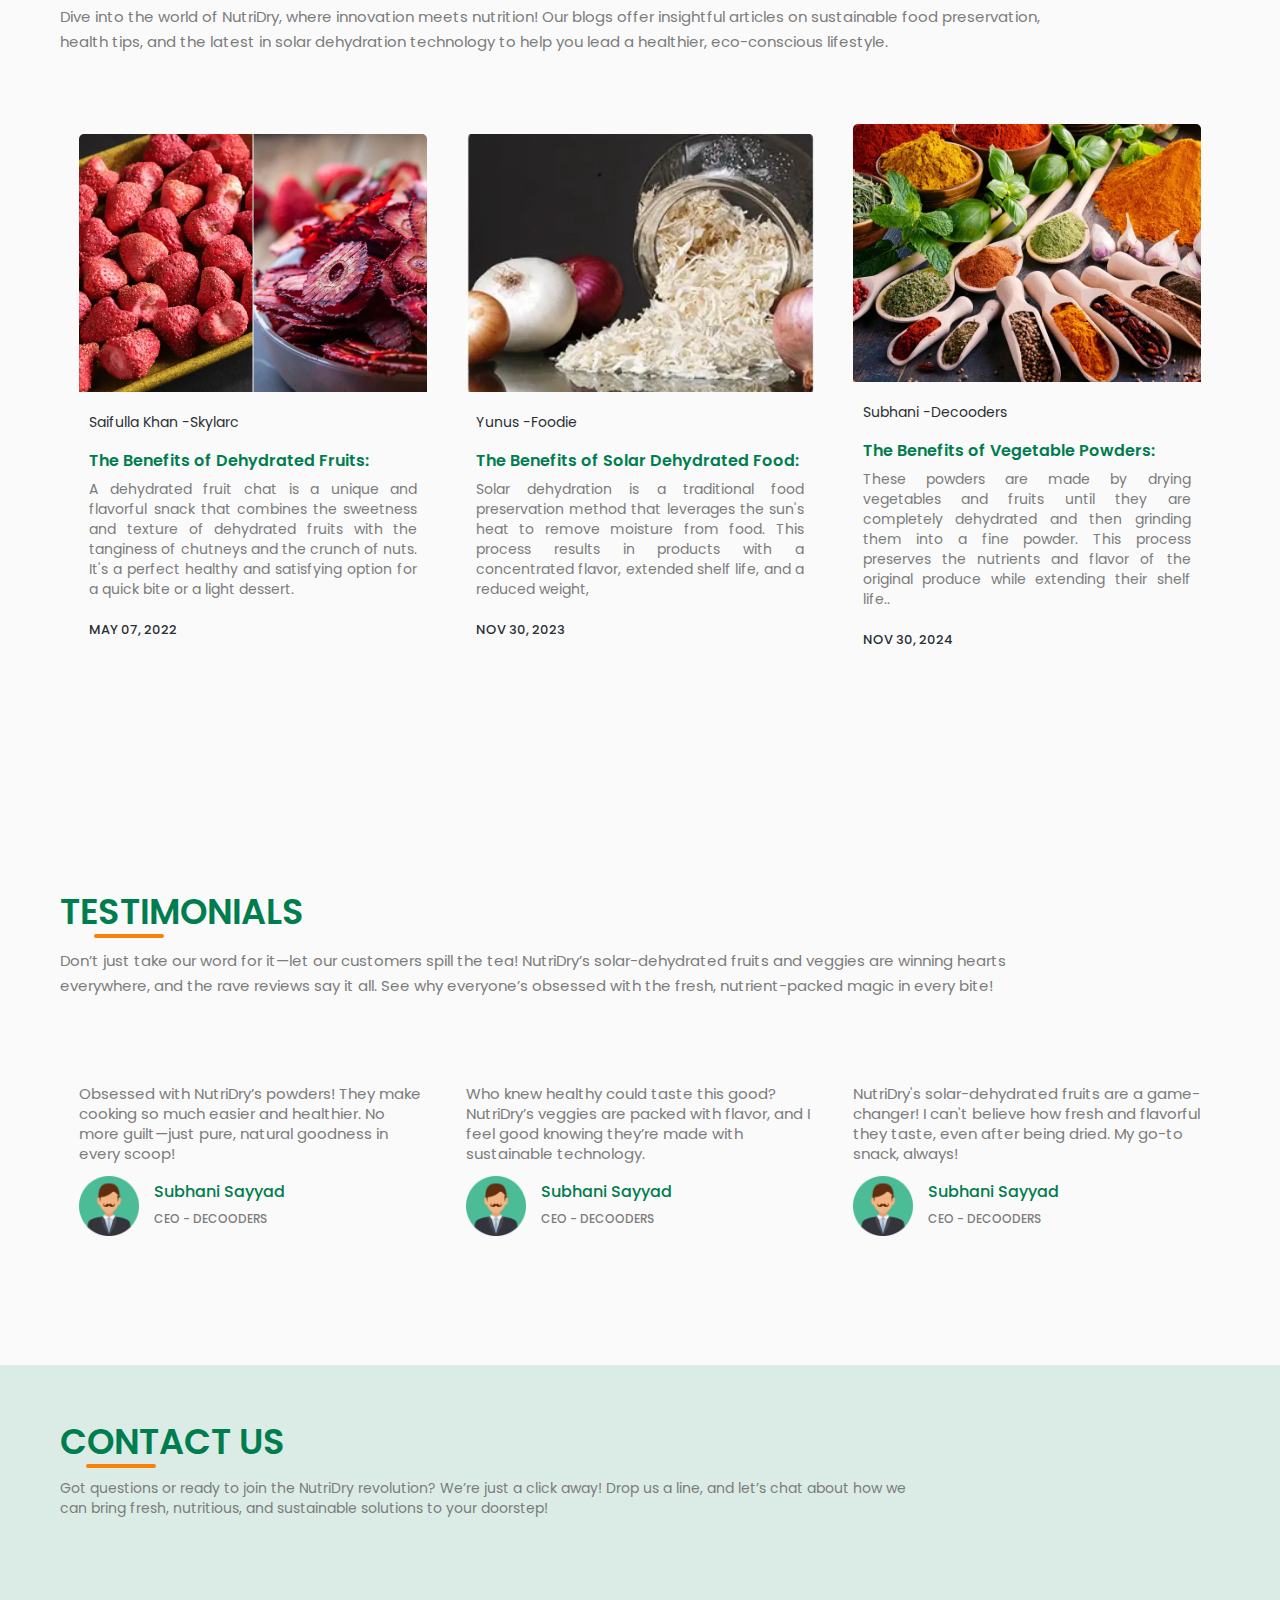
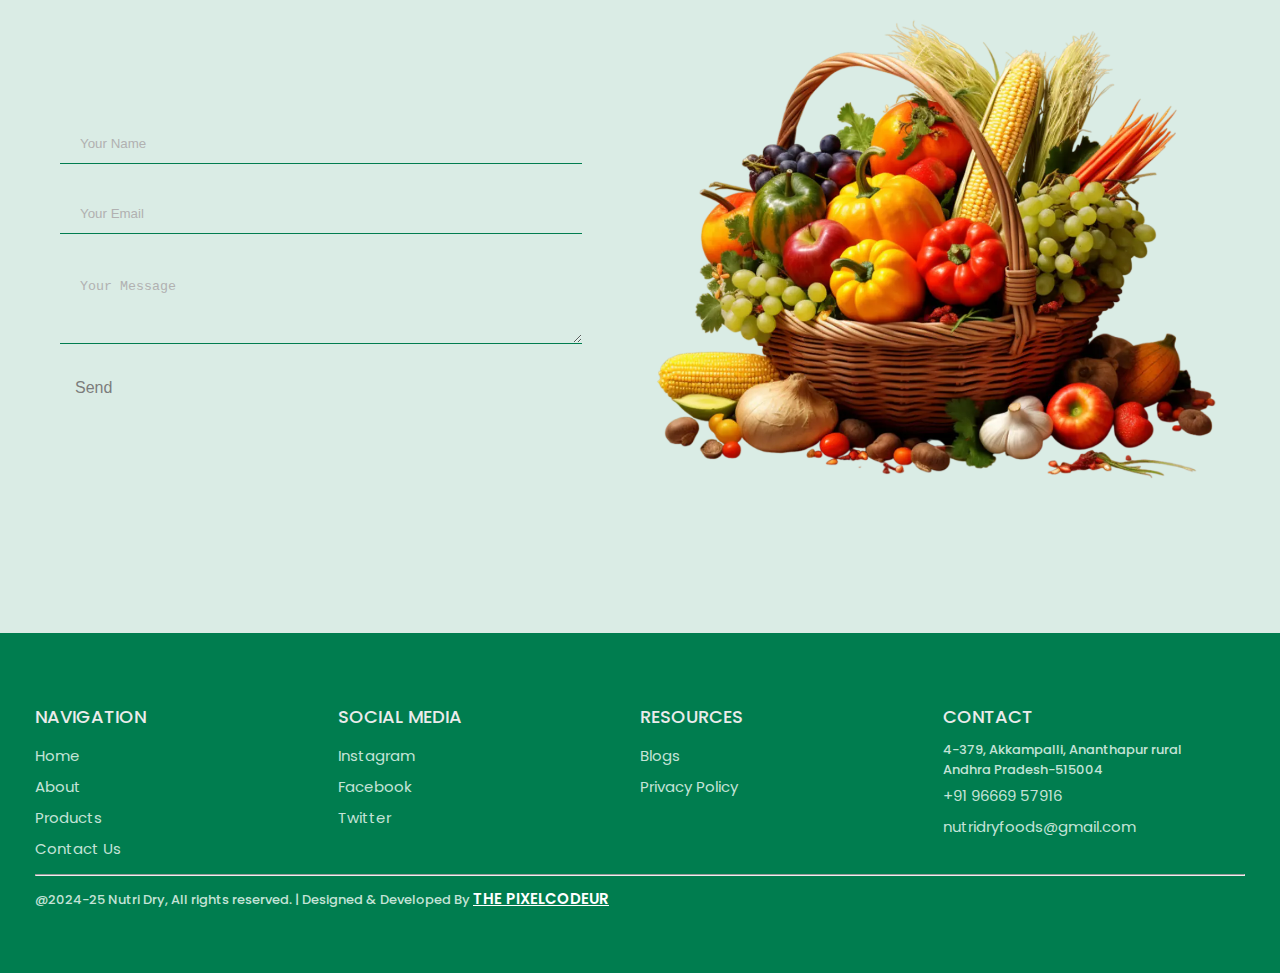
==== commit b7ebadcb: "content" ====
--- a/index.html
+++ b/index.html
@@ -70,20 +70,18 @@
                 <div class="hero-content">
                     <h6>NUTRI DRY</h6>
                     <h1>Dehydrated  Vegetables</h1>
-                    <p>Lorem ipsum dolor sit amet consectetur. Purus mattis iaculis et consectetur. Scelerisque purus at sodales pretium congue. </p>
+                    <p>Transforming nature’s best into vibrant powders and solar-dried delights—pure and flavorful.Get ready to sprinkle some healthy sass into your life!" </p>
                 </div>
                 <div class="hero-products">
                     <div class="hero-product-images" >
                         <img src="./images/tomato.webp" alt="tomato-powder" loading="lazy" />
                         <h3>Tomato</h3>
-                        <p>Lorem ipsum dolor<br/>
-                            amet consectetur</p>
+                        <p>Rich in antioxidants and<br/> bursting with flavor.</p>
                     </div>
                     <div class="hero-product-images" >
                         <img src="./images/tomato.webp" alt="tomato-powder" loading="lazy"/>
-                        <h3>Tomato</h3>
-                        <p>Lorem ipsum dolor<br/>
-                            amet consectetur</p>
+                        <h3>Carrot</h3>
+                        <p>Boosts energy and <br/>digestion</p>
                     </div>
                     <div class="hero-product-images" >
                         <img src="./images/tomato.webp" alt="tomato-powder" loading="lazy"/>
@@ -116,7 +114,8 @@
     <div class="container">
     <div class="why-heading">
        <h2>WHY NUTRI DRY?</h2>
-       <p>Lorem ipsum dolor sit amet consectetur. Purus mattis iaculis et consectetur. Scelerisque purus at sodales pretium congue. </p>
+       <p>NutriDry combines nature's purity with innovative solar drying to lock in nutrients and flavors, offering you convenience without compromise. 
+        Choose NutriDry for healthier, tastier, and more sustainable choices every day!</p>
     </div>
 
     <!-- images -->
@@ -147,7 +146,7 @@
       <!-- about heading and paragraph -->
       <div class="about-heading">
          <h2>ABOUT</h2>
-         <p>Lorem ipsum dolor sit amet consectetur. Purus mattis iaculis et consectetur. Scelerisque purus at sodales pretium congue. Lorem ipsum dolor sit amet consectetur. Purus mattis iac</p>
+         <p>At NutriDry, we're transforming nature's finest produce into nutrient-packed powders through sustainable solar drying. Join us on a journey of health, convenience, and pure goodness, straight from farm to table!</p>
       </div>
 
       <!-- about content -->
@@ -162,7 +161,7 @@
            <div class="col-2">
               <div class="about-right-heading">
                   <h1>ABOUT NUTRIDRY</h1>
-                  <p>Lorem ipsum dolor sit amet consectetur. Purus mattis iaculis et consectetur. Scelerisque purus at sodales pretium congue. Lorem ipsum dolor sit amet consectetur. Purus mattis iaculis et consectetur. Scelerisque purus at sodales pretium congue.  purus at sodales pretium congue. Lorem ipsum dolor sit amet consectetur. Purus mattis iaculis et consectetur. Scelerisque purus at sodales pretium congue. </p>
+                  <p>NutriDry harnesses the power of innovative heat pump technology to deliver perfectly solar-dehydrated fruits and vegetables, preserving their nutrients, taste, and texture. By optimizing the drying process, we ensure minimal energy use while maintaining maximum quality. Our sustainable method offers you nutrient-rich, natural products that retain their freshness for longer, making healthy living easier and more accessible. Enjoy nature’s goodness, anytime, anywhere with us!</p>
               </div>
               <div class="about-right-row">
                   <h1>TECHNOLOGY BENEFITS</h1>
@@ -193,7 +192,7 @@
             <!-- products heading and paragraph -->
             <div class="product-heading">
                 <h2>PRODUCTS</h2>
-                <p>Lorem ipsum dolor sit amet consectetur. Purus mattis iaculis et consectetur. Scelerisque purus at sodales pretium congue. Lorem ipsum dolor sit amet consectetur.  </p>
+                <p>At NutriDry, we specialize in creating premium, nutrient-packed powders from the freshest fruits and vegetables. Our solar-drying process locks in flavor and goodness, providing you with a convenient and healthy way to enjoy nature’s best, anytime. </p>
             </div>
             <div class="categories">
                 <h3>Vegetables | Fruits </h3>
@@ -202,34 +201,29 @@
                  <!-- product images -->
                 <div class="row">
                   <div class="col-5">
-                    <img src="./images/tomato.webp" alt="nutridry-product" width="100%" height="auto" loading="lazy">
-                    <h3>Tomato</h3>
-                    <p>Lorem ipsum dolor sit<br/>
-                        amet consectetur</p>
+                    <img src="./images/product-1.png" alt="nutridry-product" width="100%" height="auto" loading="lazy">
+                    <h3>DRY MANGO</h3>
+                    <p>Preserves all the natural sweetness.</p>
                   </div>
                   <div class="col-5">
-                    <img src="./images/tomato.webp" alt="nutridry-product" width="100%" height="auto" loading="lazy">
-                    <h3>Carrot</h3>
-                    <p>Lorem ipsum dolor sit<br/>
-                        amet consectetur</p>
+                    <img src="./images/product-2.png" alt="nutridry-product" width="100%" height="auto" loading="lazy">
+                    <h3>DRY LEMON</h3>
+                    <p>Retains all its zesty flavor and vitamin C</p>
                   </div>
                   <div class="col-5">
-                    <img src="./images/tomato.webp" alt="nutridry-product" width="100%" height="auto" loading="lazy">
-                    <h3>Beetroot</h3>
-                    <p>Lorem ipsum dolor sit<br/>
-                        amet consectetur</p>
+                    <img src="./images/product-3.png" alt="nutridry-product" width="100%" height="auto" loading="lazy">
+                    <h3>DRY OKRA</h3>
+                    <p>Retains maximum nutrients. </p>
                   </div>
                   <div class="col-5">
-                    <img src="./images/tomato.webp" alt="nutridry-product" width="100%" height="auto" loading="lazy">
-                    <h3>Onions</h3>
-                    <p>Lorem ipsum dolor sit<br/>
-                        amet consectetur</p>
+                    <img src="./images/product-4.png" alt="nutridry-product" width="100%" height="auto" loading="lazy">
+                    <h3>DRY CHILLI</h3>
+                    <p>Preserves bold flavor and nutrients. </p>
                   </div>
                   <div class="col-5">
-                    <img src="./images/tomato.webp" alt="nutridry-product" width="100%" height="auto" loading="lazy">
-                    <h3>Tomato</h3>
-                    <p>Lorem ipsum dolor sit<br/>
-                        amet consectetur</p>
+                    <img src="./images/product-5.png" alt="nutridry-product" width="100%" height="auto" loading="lazy">
+                    <h3>DRY BANANA</h3>
+                    <p>Packed with vitamins and fiber.</p>
                   </div>
                 </div>  
         </div>
@@ -264,24 +258,25 @@
     <div class="container">
         <div class="blog-heading">
             <h2>BLOGS</h2>
-            <p>Lorem ipsum dolor sit amet consectetur. Purus mattis iaculis et consectetur. Scelerisque purus at sodales pretium congue. Lorem ipsum dolor  </p>
+            <p>Dive into the world of NutriDry, where innovation meets nutrition! Our blogs offer insightful articles on sustainable food preservation, health tips, and the latest in solar dehydration technology to help you lead a healthier, eco-conscious lifestyle.</p>
         </div>
         <div class="row">
           <div class="col-3">
             <img src="./images/blog-img-1.webp" alt="blog-image" loading="lazy"/>
             <div class="blogs-heading">
-            <p>Subhani -Decooders</p>
+            <p>Saifulla Khan -Skylarc</p>
             <h3>The Benefits of Dehydrated Fruits:</h3>
-            <h6>Explore the nutritional advantages, such as shelf life, convenience, and health benefits compared to fresh fruits.</h6>
-            <h5>NOV 30, 2023</h5>
+            <h6>A dehydrated fruit chat is a unique and flavorful snack that combines
+                the sweetness and texture of dehydrated fruits with the tanginess of chutneys and the crunch of nuts. It's a perfect healthy and satisfying option for a quick bite or a light dessert.</h6>
+            <h5>MAY 07, 2022</h5>
         </div>
           </div>
           <div class="col-3">
             <img src="./images/blog-img-2.webp" alt="blog-image" loading="lazy"/>
             <div class="blogs-heading">
-                <p>Subhani -Decooders</p>
-                <h3>The Benefits of Dehydrated Fruits:</h3>
-                <h6>Explore the nutritional advantages, such as shelf life, convenience, and health benefits compared to fresh fruits.</h6>
+                <p>Yunus -Foodie</p>
+                <h3>The Benefits of Solar Dehydrated Food:</h3>
+                <h6>Solar dehydration is a traditional food preservation method that leverages the sun's heat to remove moisture from food. This process results in products with a concentrated flavor, extended shelf life, and a reduced weight,</h6>
                 <h5>NOV 30, 2023</h5>
             </div>
           </div>
@@ -289,9 +284,9 @@
             <img src="./images/blog-img-3.webp" alt="blog-image" loading="lazy"/>
             <div class="blogs-heading">
                 <p>Subhani -Decooders</p>
-                <h3>The Benefits of Dehydrated Fruits:</h3>
-                <h6>Explore the nutritional advantages, such as shelf life, convenience, and health benefits compared to fresh fruits.</h6>
-                <h5>NOV 30, 2023</h5>
+                <h3>The Benefits of Vegetable Powders:</h3>
+                <h6>These powders are made by drying vegetables and fruits until they are completely dehydrated and then grinding them into a fine powder. This process preserves the nutrients and flavor of the original produce while extending their shelf life..</h6>
+                <h5>NOV 30, 2024</h5>
             </div>
           </div>
         </div>
@@ -303,12 +298,12 @@
     <div class="container">
         <div class="testimonial-heading">
             <h2>TESTIMONIALS</h2>
-            <p>Lorem ipsum dolor sit amet consectetur. Purus mattis iaculis et consectetur. Scelerisque purus at sodales pretium congue. Lorem ipsum dolor sit amet consectetur. Purus mattis iac</p>
+            <p>Don’t just take our word for it—let our customers spill the tea! NutriDry’s solar-dehydrated fruits and veggies are winning hearts everywhere, and the rave reviews say it all. See why everyone’s obsessed with the fresh, nutrient-packed magic in every bite!</p>
         </div>
         <div class="row">
             <div class="t-col-3">
                 <i class="fa-solid fa-quote-left"></i>
-                <p>Lorem ipsum dolor sit amet consectetur. Eget nisl fusce sit eu semper tincidunt quam massa. Ante ut nunc hac rhoncus mattis </p>
+                <p>Obsessed with NutriDry’s powders! They make cooking so much easier and healthier. No more guilt—just pure, natural goodness in every scoop!</p>
               <div class="persons">
                 <img src="./images/user2.webp" alt="person-1" loading="lazy"/>
                 <div class="person-name">
@@ -319,7 +314,7 @@
             </div>
             <div class="t-col-3">               
                 <i class="fa-solid fa-quote-left"></i>
-                <p>Lorem ipsum dolor sit amet consectetur. Eget nisl fusce sit eu semper tincidunt quam massa. Ante ut nunc hac rhoncus mattis </p>
+                <p>Who knew healthy could taste this good? NutriDry’s veggies are packed with flavor, and I feel good knowing they’re made with sustainable technology. </p>
               <div class="persons">
                 <img src="./images/user2.webp" alt="person-2" loading="lazy"/>
                 <div class="person-name">
@@ -330,7 +325,7 @@
             </div>
             <div class="t-col-3">                   
                 <i class="fa-solid fa-quote-left"></i>
-                <p>Lorem ipsum dolor sit amet consectetur. Eget nisl fusce sit eu semper tincidunt quam massa. Ante ut nunc hac rhoncus mattis </p>
+                <p>NutriDry's solar-dehydrated fruits are a game-changer! I can't believe how fresh and flavorful they taste, even after being dried. My go-to snack, always!</p>
               <div class="persons">
                 <img src="./images/user2.webp" alt="person-3" loading="lazy"/>
                 <div class="person-name">
@@ -348,7 +343,7 @@
 <div class="container">
     <div class="contact-heading">
         <h2>CONTACT US</h2>
-        <p>Lorem ipsum dolor sit amet consectetur. Purus mattis iaculis et consectetur. Scelerisque purus at sodales pretium congue. Lorem ipsum dolor sit amet consectetur. Purus mattis iac</p>
+        <p>Got questions or ready to join the NutriDry revolution? We’re just a click away! Drop us a line, and let’s chat about how we can bring fresh, nutritious, and sustainable solutions to your doorstep!</p>
     </div>
     <div class="row">
         <div class="col-2">
--- a/style.css
+++ b/style.css
@@ -160,10 +160,10 @@
     text-transform: uppercase;
 }
 .col-2 .hero-content p{
-    font-size: 1.6rem;
+    font-size: 1.5rem;
     color:var(--clr-light);
     font-weight: 400;
-    line-height: 2rem;
+    line-height: 2.5rem;
 }
 .col-2 img{
     max-width: 100%;
@@ -201,7 +201,7 @@
     padding: 0.7rem;
 }
 .hero-product-images p{
-    font-size: 1.2rem;
+    font-size: 1.3rem;
     color: var(--clr-light);
     font-weight: 400;
 }
@@ -217,7 +217,7 @@
     padding: 7rem 2rem;
 }
 .why-heading{
-    max-width: 75%;
+    max-width: 85%;
 }
 .why-heading h2{
     font-size: 2.5rem;
@@ -276,7 +276,7 @@
     padding: 7rem 2rem;
 }
 .about-heading{
-    max-width: 75%;
+    max-width: 85%;
 }
 .about-heading h2{
     font-size: 3.5rem;
@@ -300,7 +300,7 @@
     font-size: 1.5rem;
     font-weight: 400;
     color: var(--clr-secondary);
-    line-height: 2.2rem;
+    line-height: 2.5rem;
 }
 .col-2 .about-image{
     padding: 2rem 0;
@@ -320,7 +320,8 @@
     font-size: 1.4rem;
     font-weight: 400;
     color: var(--clr-secondary);
-    line-height: 2rem;  
+    line-height: 2.5rem;  
+    text-align: justify;
 }
 .about-right-row{
     max-width: 100%;
@@ -374,7 +375,7 @@
 }
 .product-heading{
     padding: 2rem 0;
-    max-width: 75%;
+    max-width: 85%;
 }
 .product-heading h2{
     font-size: 3.5rem;
@@ -398,7 +399,7 @@
     font-size: 1.5rem;
     font-weight: 400;
     color: var(--clr-secondary);
-    line-height: 2.2rem;
+    line-height: 2.5rem;
 }
 .categories h3{
     font-size: 1.6rem;
@@ -423,7 +424,7 @@
     background-color: rgba(255, 255, 255, 0.3);
 }
 .col-5 img{
-    max-width:10rem;
+    max-width:18rem;
     padding-top:1rem;
 }
 .col-5 img:hover{
@@ -431,14 +432,16 @@
     transition: all 0.6s linear;
 }
 .col-5 h3{
+    padding-top: 0.5rem;
     font-size: 1.8rem;
-    font-weight: 500;
+    font-weight: 600;
     color: var(--clr-primary);
 }
 .col-5 p{
     padding-top: 0.5rem;
     font-size: 1.2rem;
-    font-weight: 400;
+    font-weight: 500;
+    line-height: 2rem;
     color: var(--clr-secondary);
 }
 
@@ -517,7 +520,7 @@
 }
 .blog-heading{
     padding: 2rem 0;
-    max-width: 75%;
+    max-width: 85%;
 }
 .blog-heading h2{
     font-size: 3.5rem;
@@ -541,7 +544,7 @@
     font-size: 1.5rem;
     font-weight: 400;
     color: var(--clr-secondary);
-    line-height: 2rem;
+    line-height: 2.5rem;
 }
 .col-3{
     padding: 1rem 0;
@@ -571,15 +574,17 @@
     padding:0.5rem 0 1.5rem 0;
 }
 .col-3 h3{
-    font-size: 1.5rem;
+    font-size: 1.6rem;
     color: var(--clr-primary);
     font-weight: 600; 
 }
 .col-3 h6{
-    font-size: 1.3rem;
+    font-size: 1.4rem;
     color:var(--clr-secondary);
     font-weight: 400;
     padding: 0.6rem 0;
+    text-align: justify;
+    line-height: 2rem;
 }
 .col-3 h5{
     font-size: 1.3rem;
@@ -605,7 +610,7 @@
 }
 .testimonial-heading{
     padding: 2rem 0;
-    max-width: 75%;
+    max-width: 85%;
 }
 .testimonial-heading h2{
     font-size: 3.5rem;
@@ -629,10 +634,10 @@
     font-size: 1.5rem;
     font-weight: 400;
     color: var(--clr-secondary);
-    line-height: 2rem;
+    line-height: 2.5rem;
 }
 .t-col-3{
-    padding: 1rem 0;
+    padding: 0.6rem 0;
     flex-basis: 30%;
     min-width:30rem;
     margin: 1rem 0;
@@ -647,10 +652,11 @@
     color:var(--clr-primary);
 }
 .t-col-3 p{
-    font-size: 1.2rem;
+    font-size: 1.5rem;
     color: var(--clr-secondary);
     font-weight: 400;
     padding: 1rem 0;
+    line-height: 2rem;
 }
 .persons{
     display: flex;
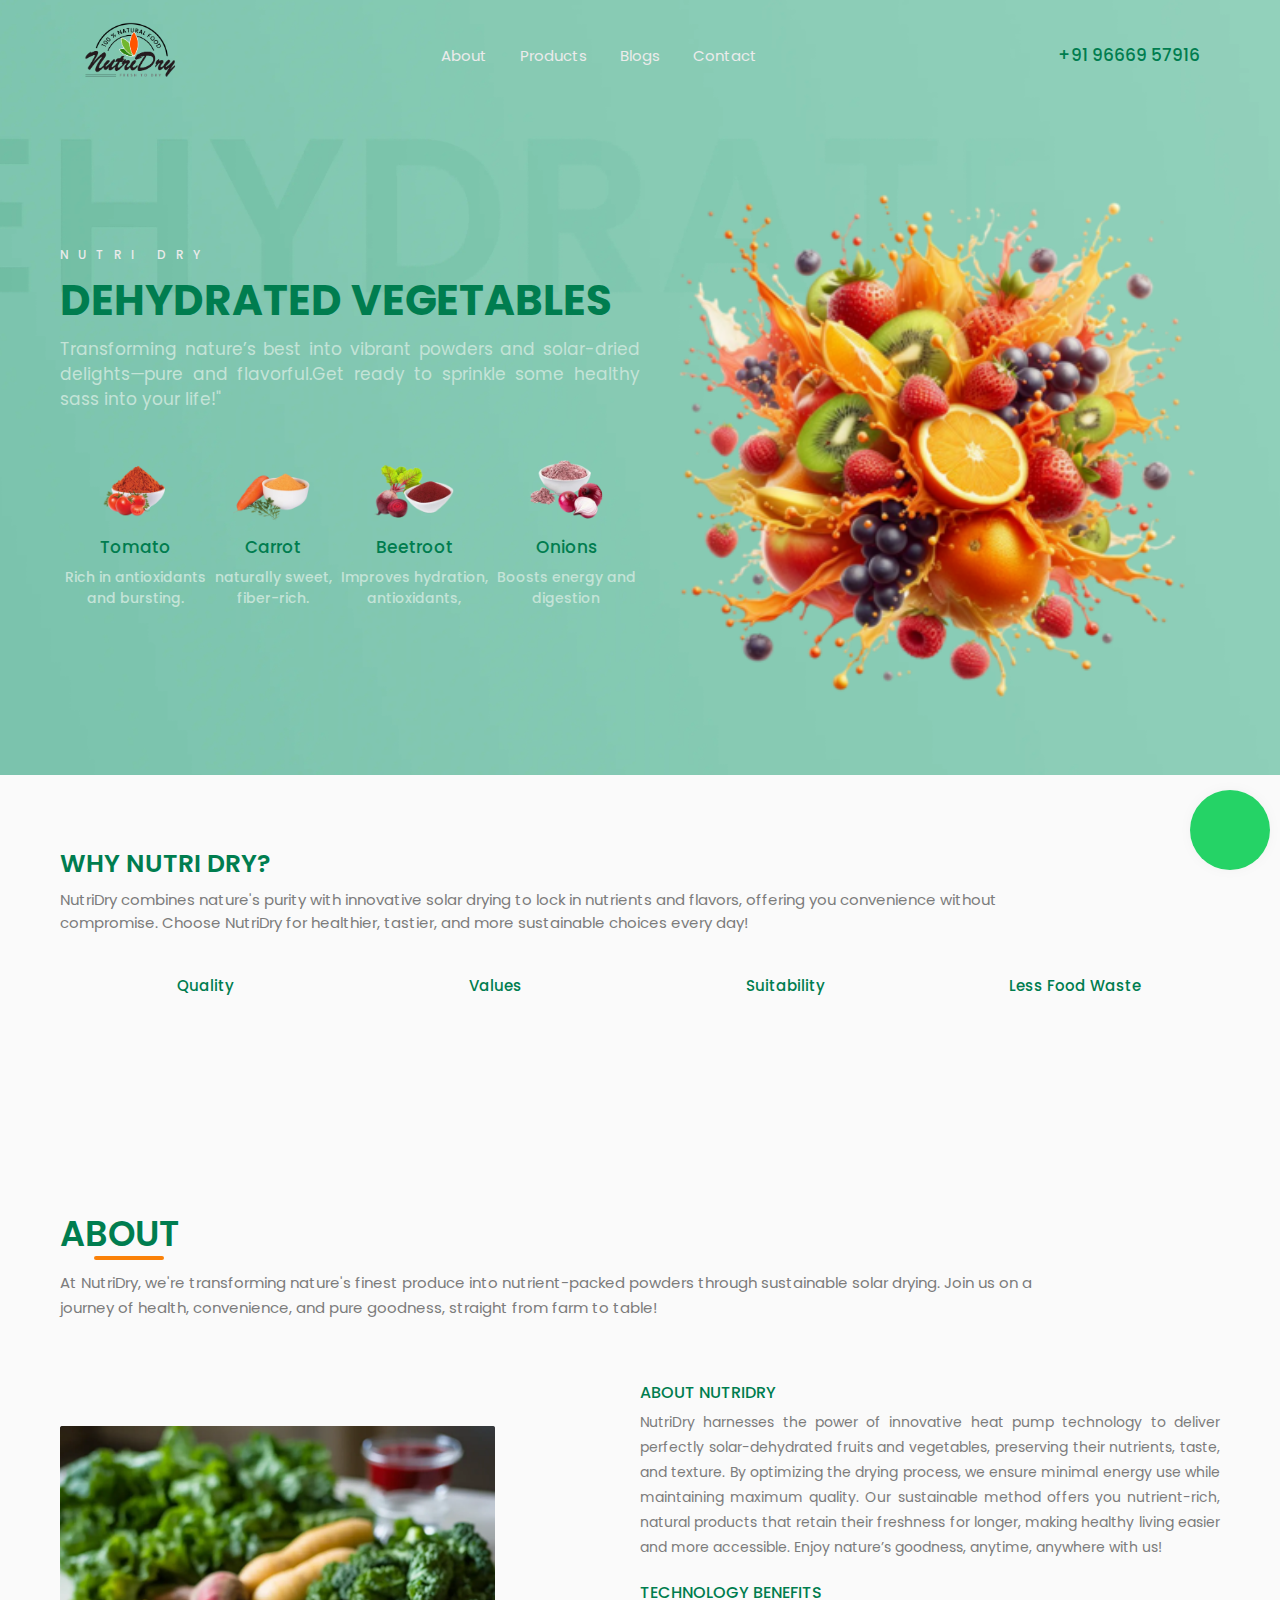
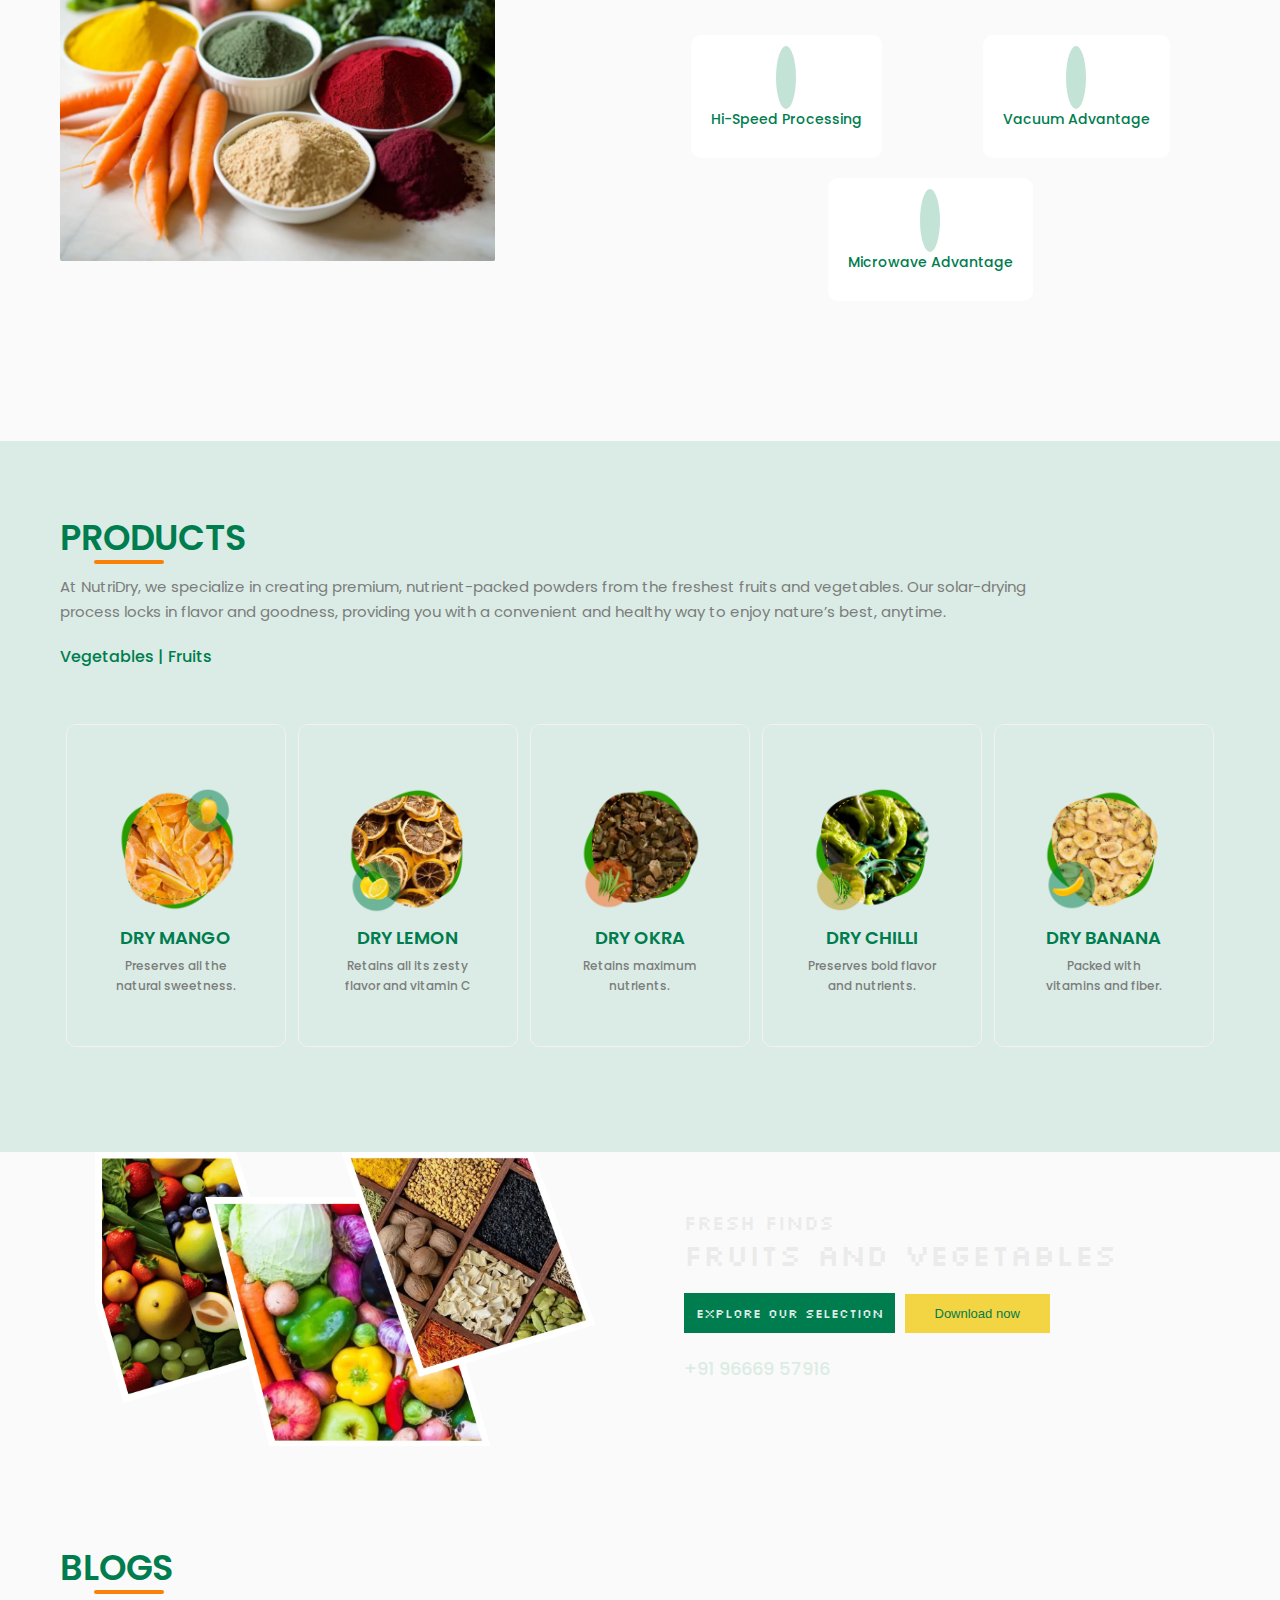
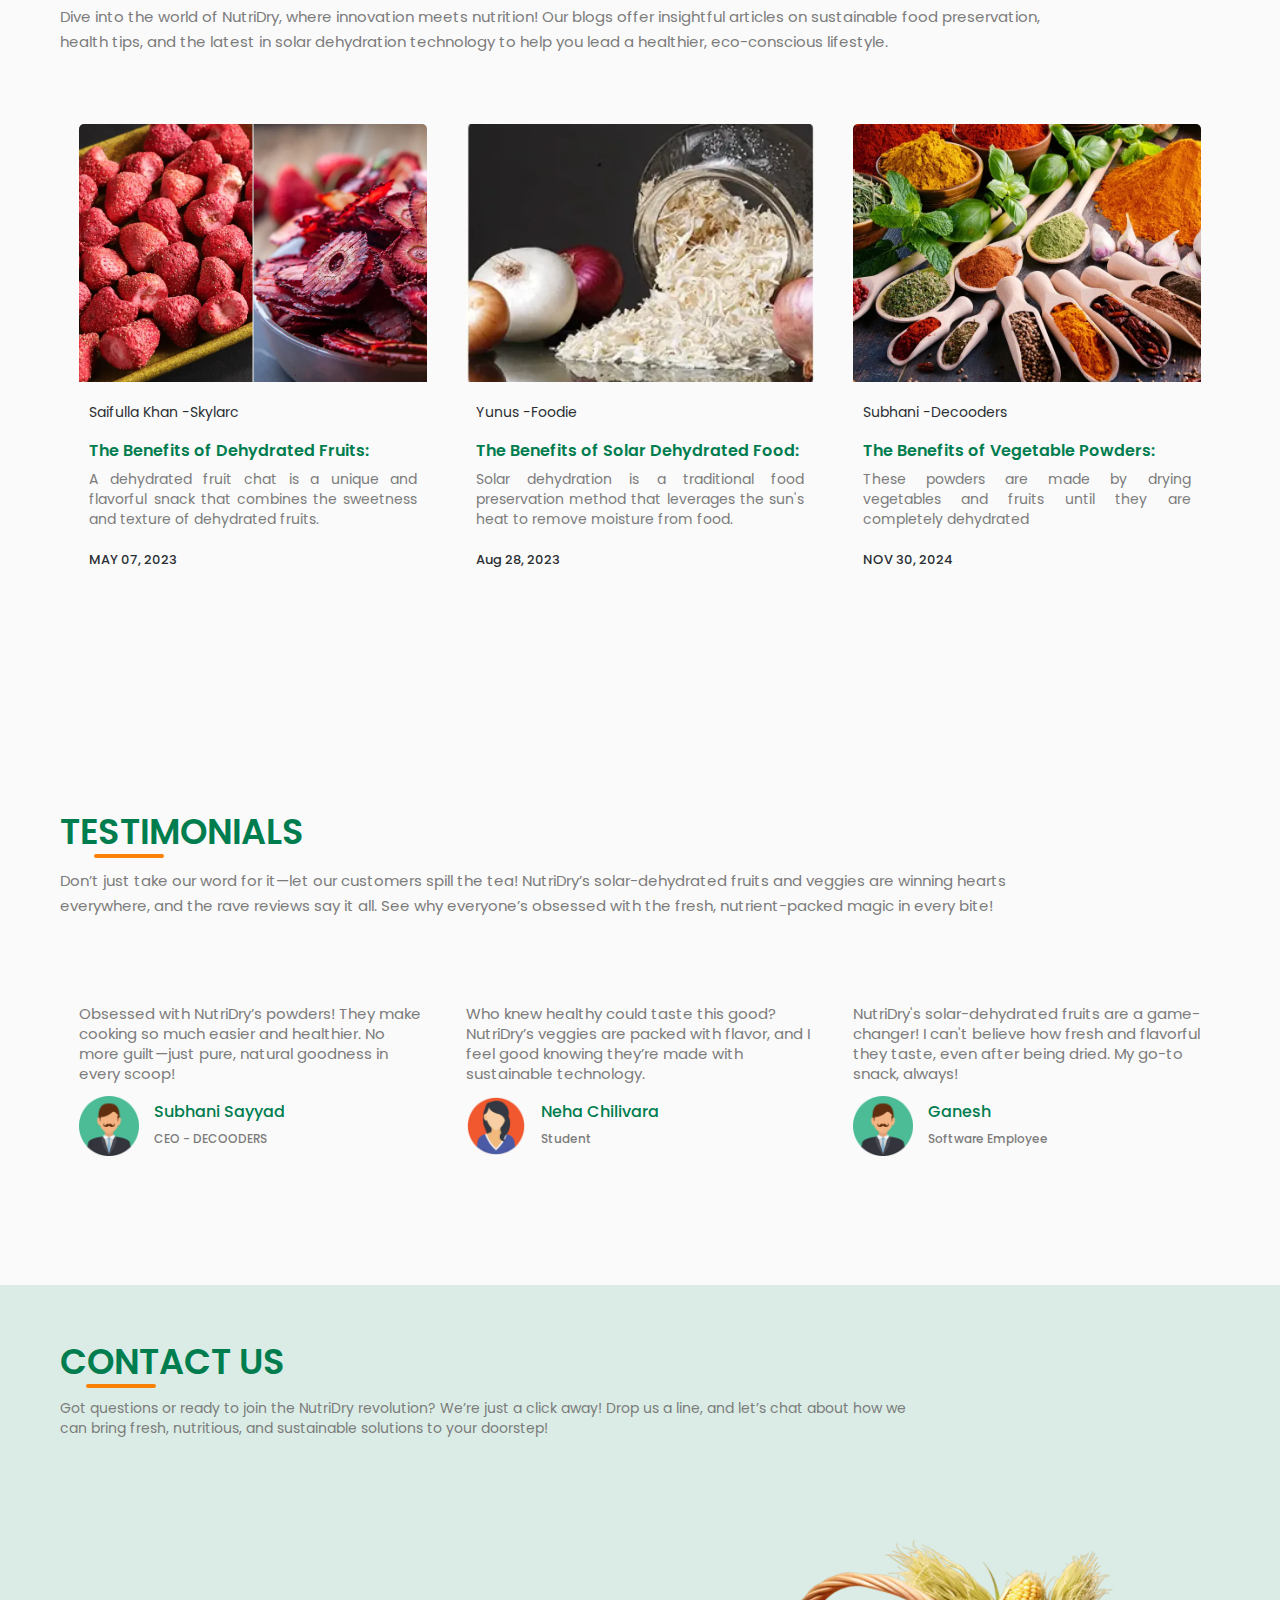
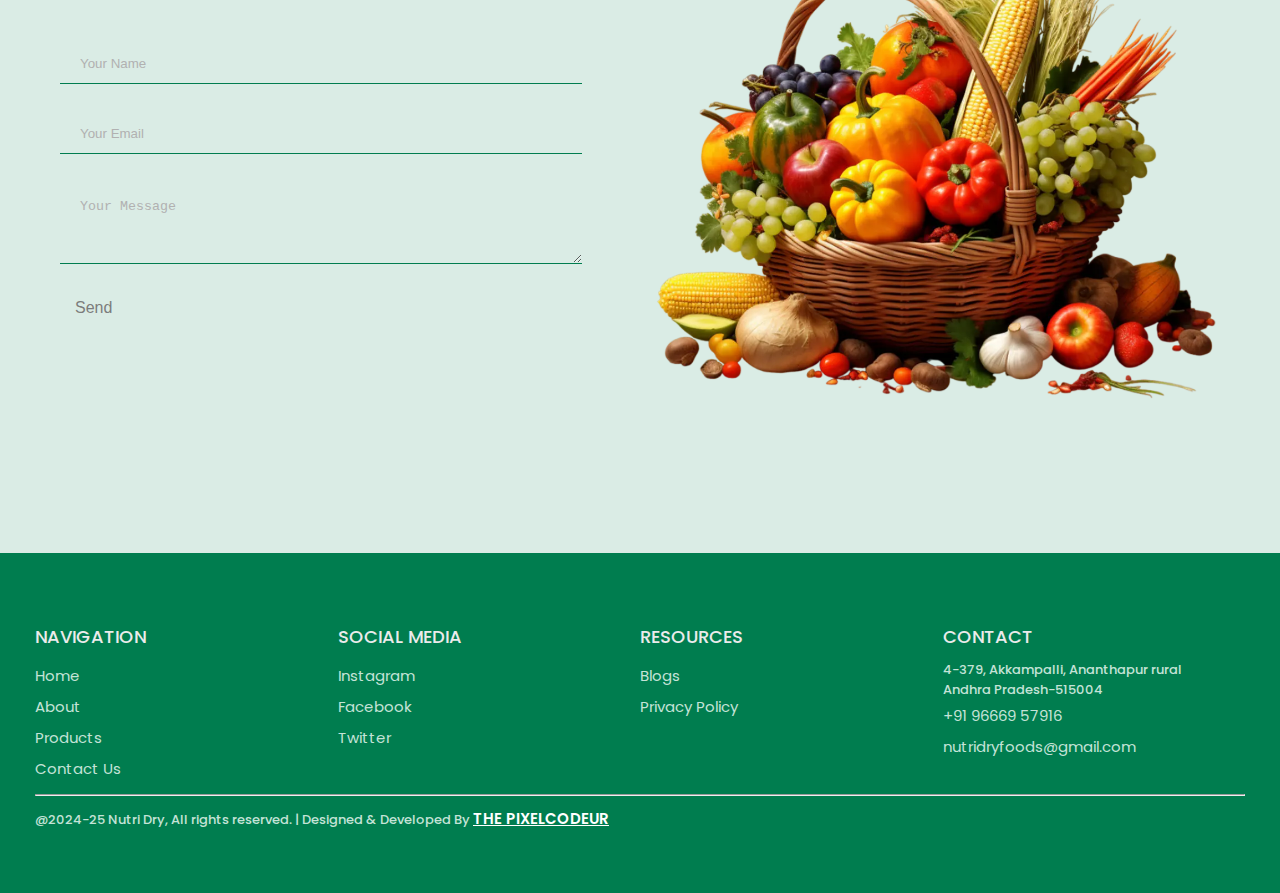
==== commit 62b33c0d: "final" ====
--- a/index.html
+++ b/index.html
@@ -74,26 +74,25 @@
                 </div>
                 <div class="hero-products">
                     <div class="hero-product-images" >
-                        <img src="./images/tomato.webp" alt="tomato-powder" loading="lazy" />
+                        <img src="./images/tomato.png" alt="tomato-powder" loading="lazy" />
                         <h3>Tomato</h3>
-                        <p>Rich in antioxidants and<br/> bursting with flavor.</p>
+                        <p>Rich in antioxidants <br/>and bursting.</p>
                     </div>
                     <div class="hero-product-images" >
-                        <img src="./images/tomato.webp" alt="tomato-powder" loading="lazy"/>
+                        <img src="./images/carrot.png" alt="carrot-powder" loading="lazy"/>
                         <h3>Carrot</h3>
-                        <p>Boosts energy and <br/>digestion</p>
+                        <p>naturally sweet,<br/> fiber-rich.</p>
                     </div>
                     <div class="hero-product-images" >
-                        <img src="./images/tomato.webp" alt="tomato-powder" loading="lazy"/>
-                        <h3>Tomato</h3>
-                        <p>Lorem ipsum dolor<br/>
-                            amet consectetur</p>
+                        <img src="./images/beetroot.png" alt="beetroot-powder" loading="lazy"/>
+                        <h3>Beetroot</h3>
+                        <p>Improves hydration,<br/>
+                             antioxidants,</p>
                     </div>
                     <div class="hero-product-images">
-                        <img src="./images/tomato.webp" alt="tomato-powder" loading="lazy"/>
-                        <h3>Tomato</h3>
-                        <p>Lorem ipsum dolor<br/>
-                            amet consectetur</p>
+                        <img src="./images/onions.png" alt="onions" loading="lazy"/>
+                        <h3>Onions</h3>
+                        <p>Boosts energy and<br/> digestion</p>
                     </div>
                 </div>
              </div>
@@ -201,27 +200,27 @@
                  <!-- product images -->
                 <div class="row">
                   <div class="col-5">
-                    <img src="./images/product-1.png" alt="nutridry-product" width="100%" height="auto" loading="lazy">
+                    <img src="./images/product-1.webp" alt="nutridry-product" width="100%" height="auto" loading="lazy">
                     <h3>DRY MANGO</h3>
                     <p>Preserves all the natural sweetness.</p>
                   </div>
                   <div class="col-5">
-                    <img src="./images/product-2.png" alt="nutridry-product" width="100%" height="auto" loading="lazy">
+                    <img src="./images/product-2.webp" alt="nutridry-product" width="100%" height="auto" loading="lazy">
                     <h3>DRY LEMON</h3>
                     <p>Retains all its zesty flavor and vitamin C</p>
                   </div>
                   <div class="col-5">
-                    <img src="./images/product-3.png" alt="nutridry-product" width="100%" height="auto" loading="lazy">
+                    <img src="./images/product-3.webp" alt="nutridry-product" width="100%" height="auto" loading="lazy">
                     <h3>DRY OKRA</h3>
                     <p>Retains maximum nutrients. </p>
                   </div>
                   <div class="col-5">
-                    <img src="./images/product-4.png" alt="nutridry-product" width="100%" height="auto" loading="lazy">
+                    <img src="./images/product-4.webp" alt="nutridry-product" width="100%" height="auto" loading="lazy">
                     <h3>DRY CHILLI</h3>
                     <p>Preserves bold flavor and nutrients. </p>
                   </div>
                   <div class="col-5">
-                    <img src="./images/product-5.png" alt="nutridry-product" width="100%" height="auto" loading="lazy">
+                    <img src="./images/product-5.webp" alt="nutridry-product" width="100%" height="auto" loading="lazy">
                     <h3>DRY BANANA</h3>
                     <p>Packed with vitamins and fiber.</p>
                   </div>
@@ -266,9 +265,8 @@
             <div class="blogs-heading">
             <p>Saifulla Khan -Skylarc</p>
             <h3>The Benefits of Dehydrated Fruits:</h3>
-            <h6>A dehydrated fruit chat is a unique and flavorful snack that combines
-                the sweetness and texture of dehydrated fruits with the tanginess of chutneys and the crunch of nuts. It's a perfect healthy and satisfying option for a quick bite or a light dessert.</h6>
-            <h5>MAY 07, 2022</h5>
+            <h6>A dehydrated fruit chat is a unique and flavorful snack that combines the sweetness and texture of dehydrated fruits.</h6>
+            <h5>MAY 07, 2023</h5>
         </div>
           </div>
           <div class="col-3">
@@ -276,8 +274,8 @@
             <div class="blogs-heading">
                 <p>Yunus -Foodie</p>
                 <h3>The Benefits of Solar Dehydrated Food:</h3>
-                <h6>Solar dehydration is a traditional food preservation method that leverages the sun's heat to remove moisture from food. This process results in products with a concentrated flavor, extended shelf life, and a reduced weight,</h6>
-                <h5>NOV 30, 2023</h5>
+                <h6>Solar dehydration is a traditional food preservation method that leverages the sun's heat to remove moisture from food.</h6>
+                <h5>Aug 28, 2023</h5>
             </div>
           </div>
           <div class="col-3">
@@ -285,7 +283,7 @@
             <div class="blogs-heading">
                 <p>Subhani -Decooders</p>
                 <h3>The Benefits of Vegetable Powders:</h3>
-                <h6>These powders are made by drying vegetables and fruits until they are completely dehydrated and then grinding them into a fine powder. This process preserves the nutrients and flavor of the original produce while extending their shelf life..</h6>
+                <h6>These powders are made by drying vegetables and fruits until they are completely dehydrated </h6>
                 <h5>NOV 30, 2024</h5>
             </div>
           </div>
@@ -316,10 +314,10 @@
                 <i class="fa-solid fa-quote-left"></i>
                 <p>Who knew healthy could taste this good? NutriDry’s veggies are packed with flavor, and I feel good knowing they’re made with sustainable technology. </p>
               <div class="persons">
-                <img src="./images/user2.webp" alt="person-2" loading="lazy"/>
+                <img src="./images/user1.webp" alt="person-2" loading="lazy"/>
                 <div class="person-name">
-                  <h6>Subhani Sayyad</h6>
-                  <p>CEO - DECOODERS</p> 
+                  <h6>Neha Chilivara</h6>
+                  <p>Student</p> 
                 </div>
               </div>
             </div>
@@ -329,8 +327,8 @@
               <div class="persons">
                 <img src="./images/user2.webp" alt="person-3" loading="lazy"/>
                 <div class="person-name">
-                  <h6>Subhani Sayyad</h6>
-                  <p>CEO - DECOODERS</p> 
+                  <h6>Ganesh</h6>
+                  <p>Software Employee</p> 
                 </div>
               </div>
             </div>
--- a/style.css
+++ b/style.css
@@ -107,7 +107,7 @@
 }
 nav ul li{
     display: inline-block;
-    margin-right: 2rem;
+    margin-right: 3rem;
 }
 a{
     text-decoration: none;
@@ -145,6 +145,7 @@
 .col-2{
     flex-basis: 50%;
     min-width: 30rem;
+    gap:2rem;
 }
 .col-2 .hero-content h6{
     font-size: 1.2rem;
@@ -160,10 +161,11 @@
     text-transform: uppercase;
 }
 .col-2 .hero-content p{
-    font-size: 1.5rem;
+    font-size: 1.7rem;
     color:var(--clr-light);
     font-weight: 400;
     line-height: 2.5rem;
+    text-align: justify;
 }
 .col-2 img{
     max-width: 100%;
@@ -201,9 +203,9 @@
     padding: 0.7rem;
 }
 .hero-product-images p{
-    font-size: 1.3rem;
+    font-size: 1.4rem;
     color: var(--clr-light);
-    font-weight: 400;
+    font-weight: 500;
 }
 
 /* -----why section styling starts here----- */
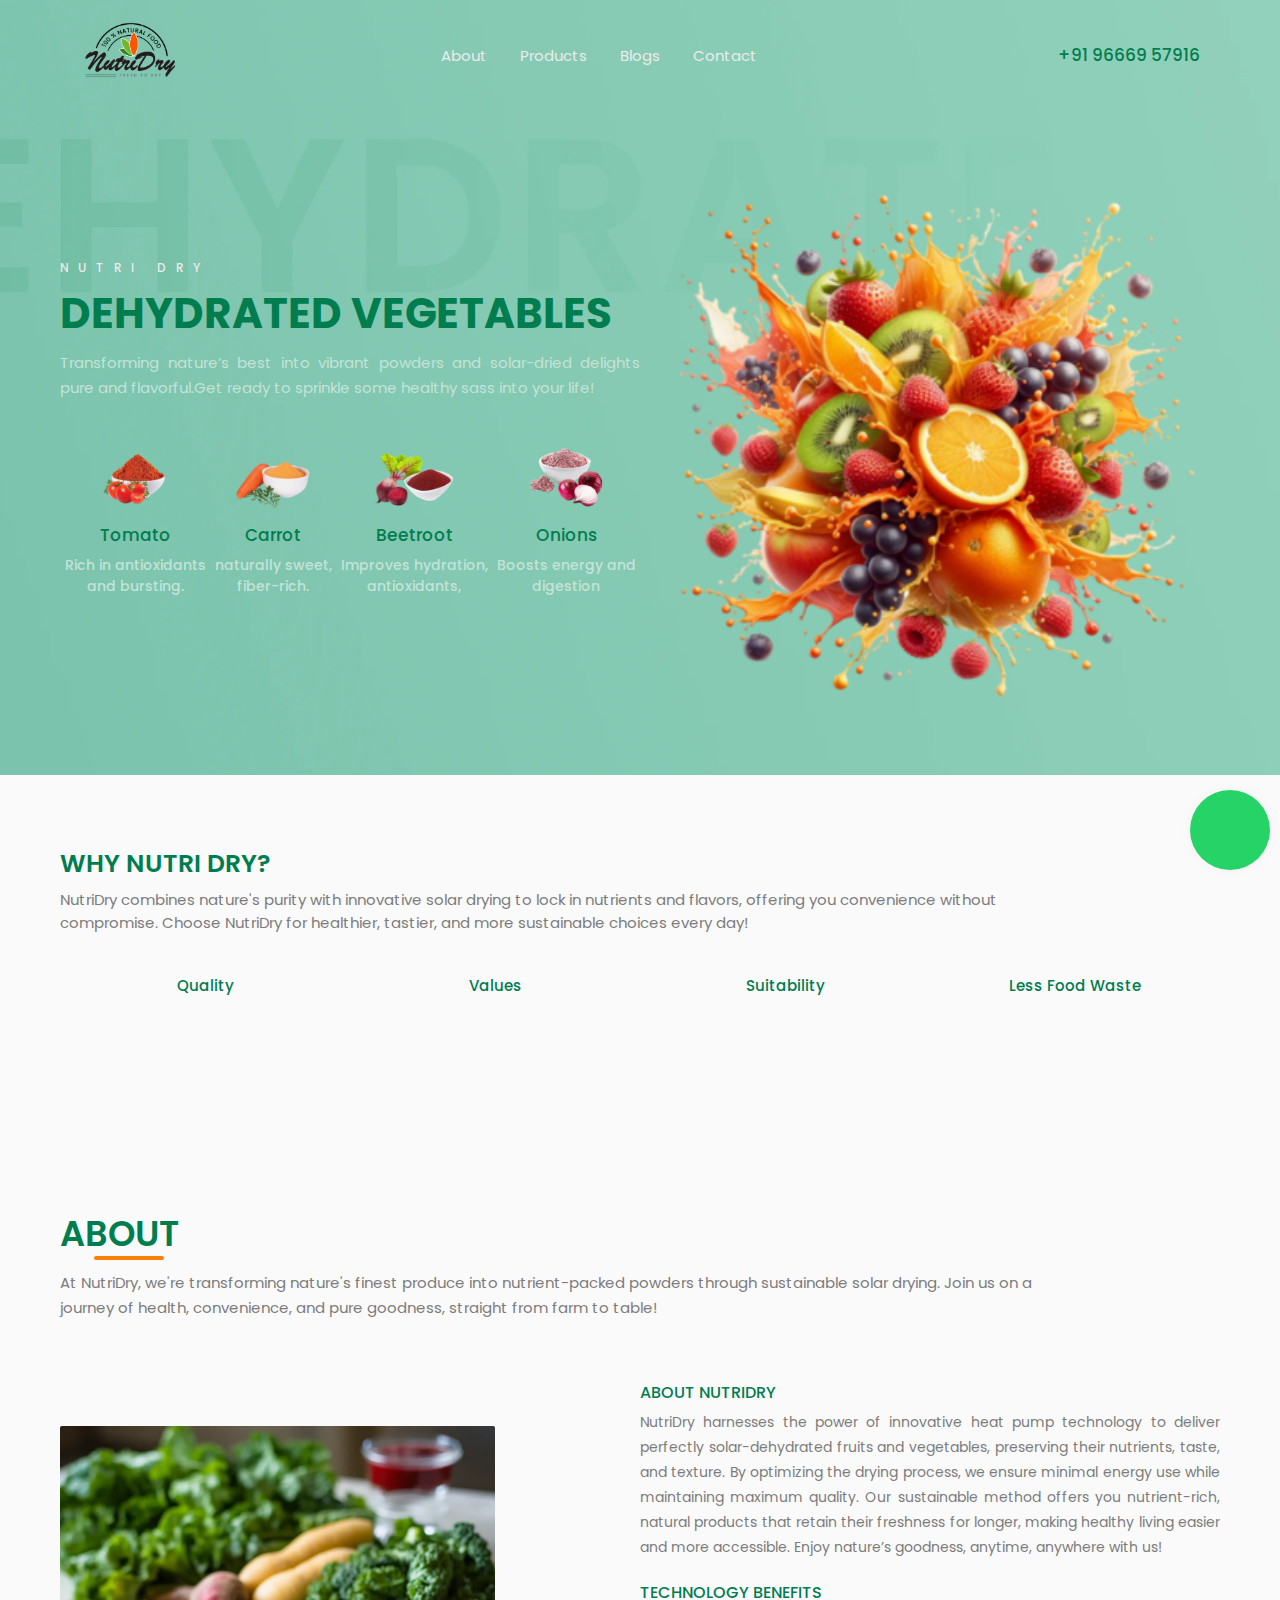
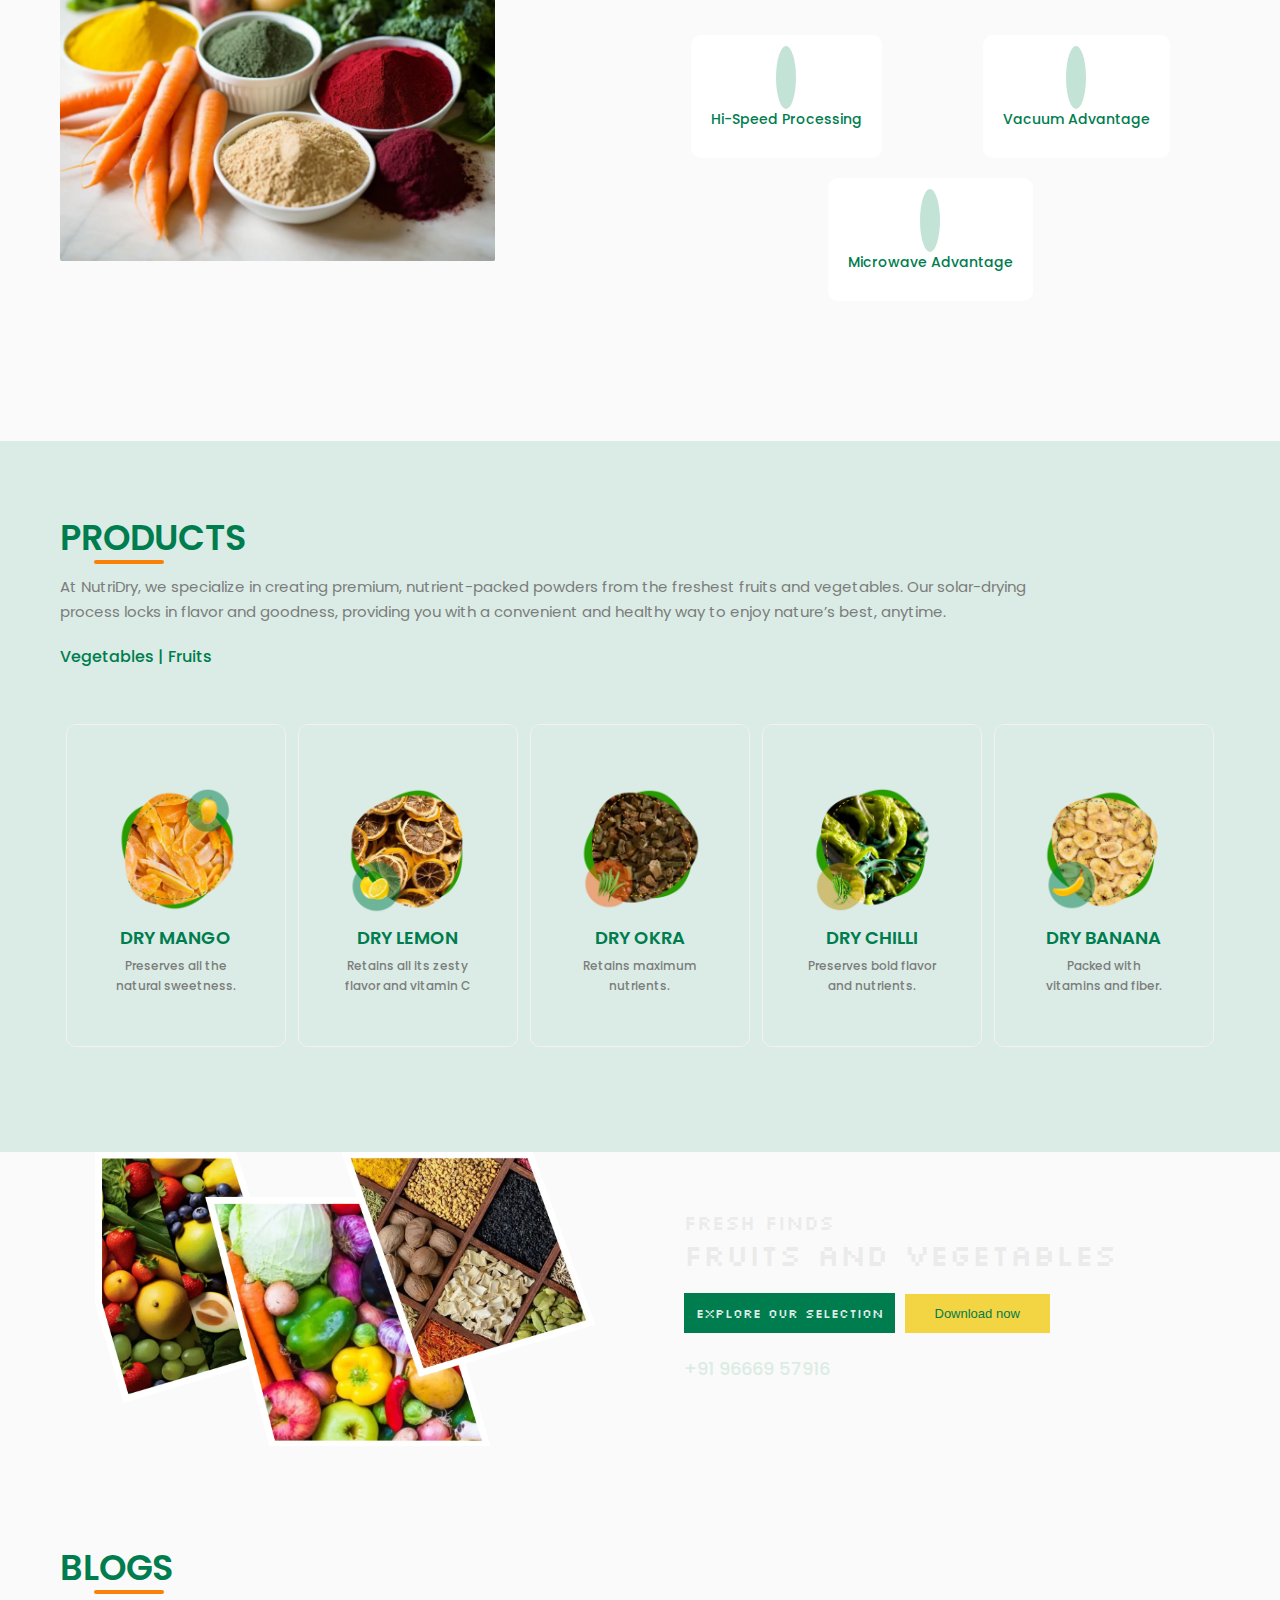
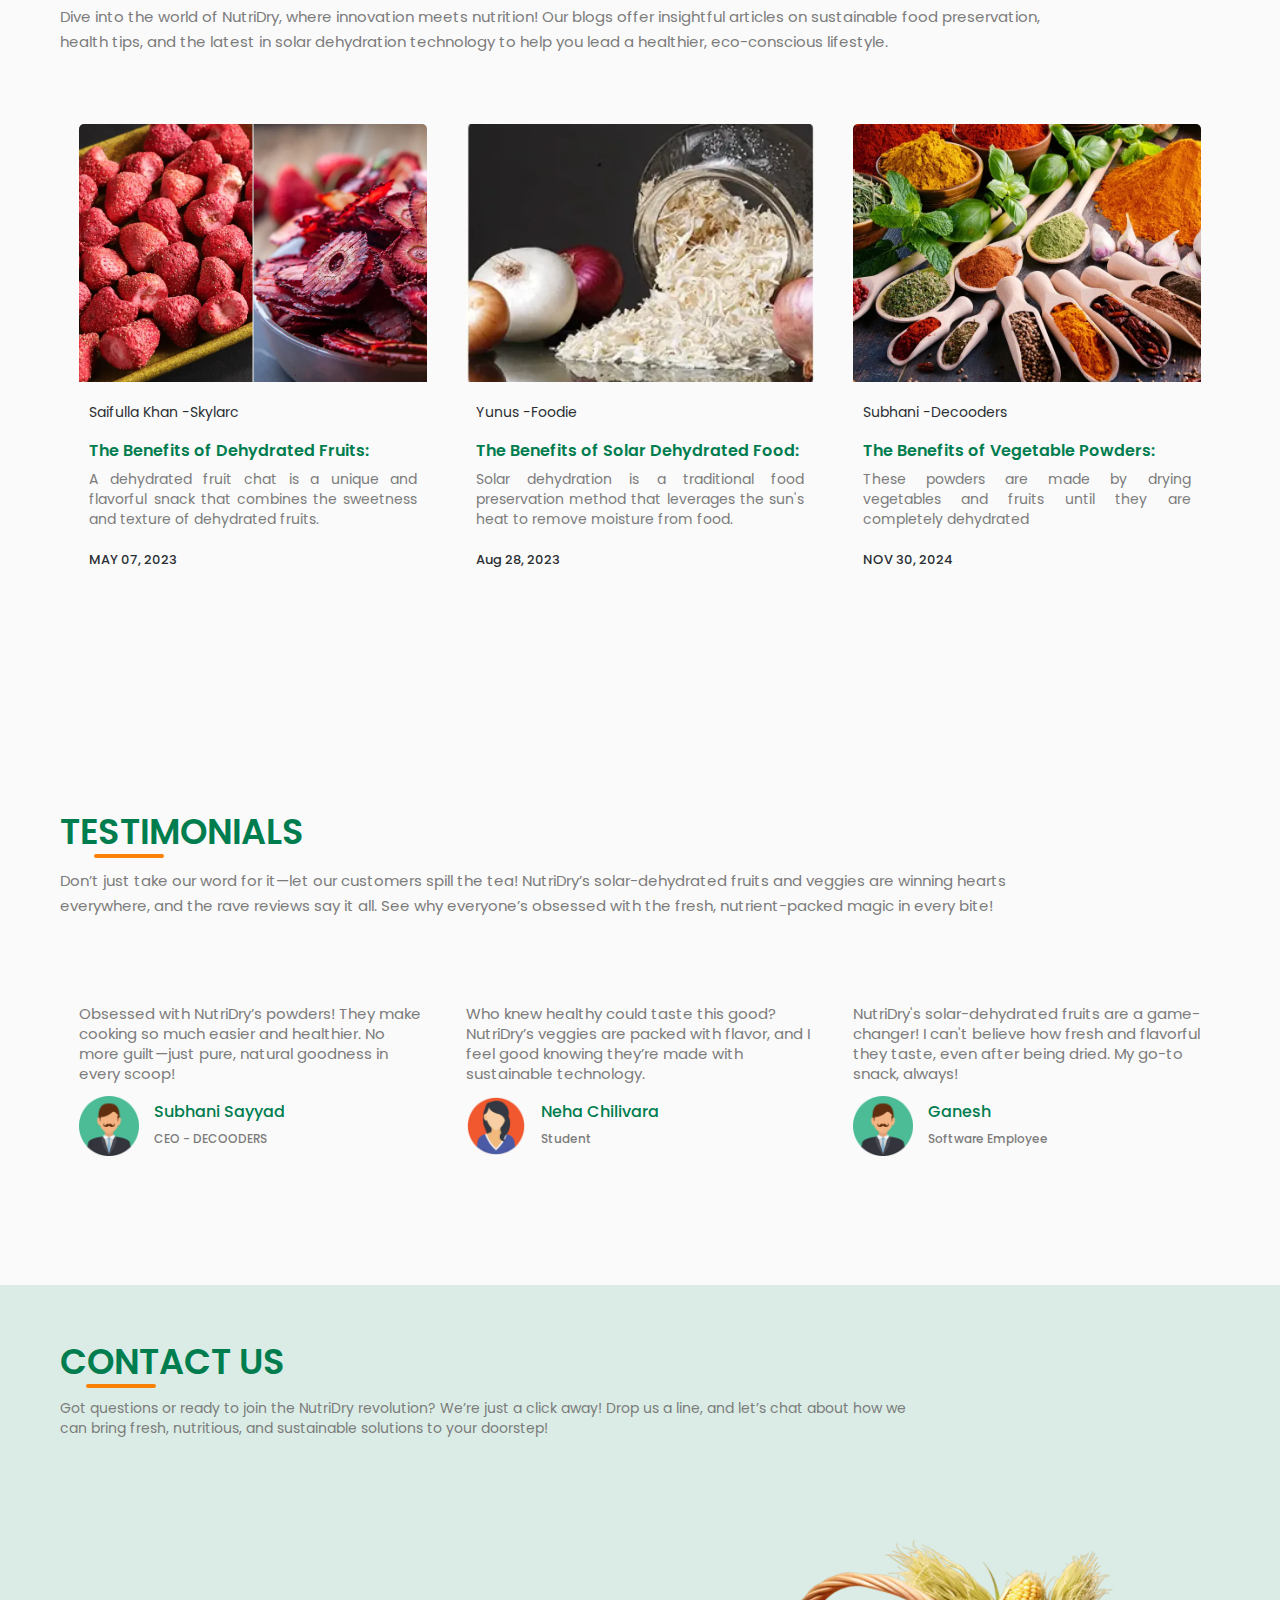
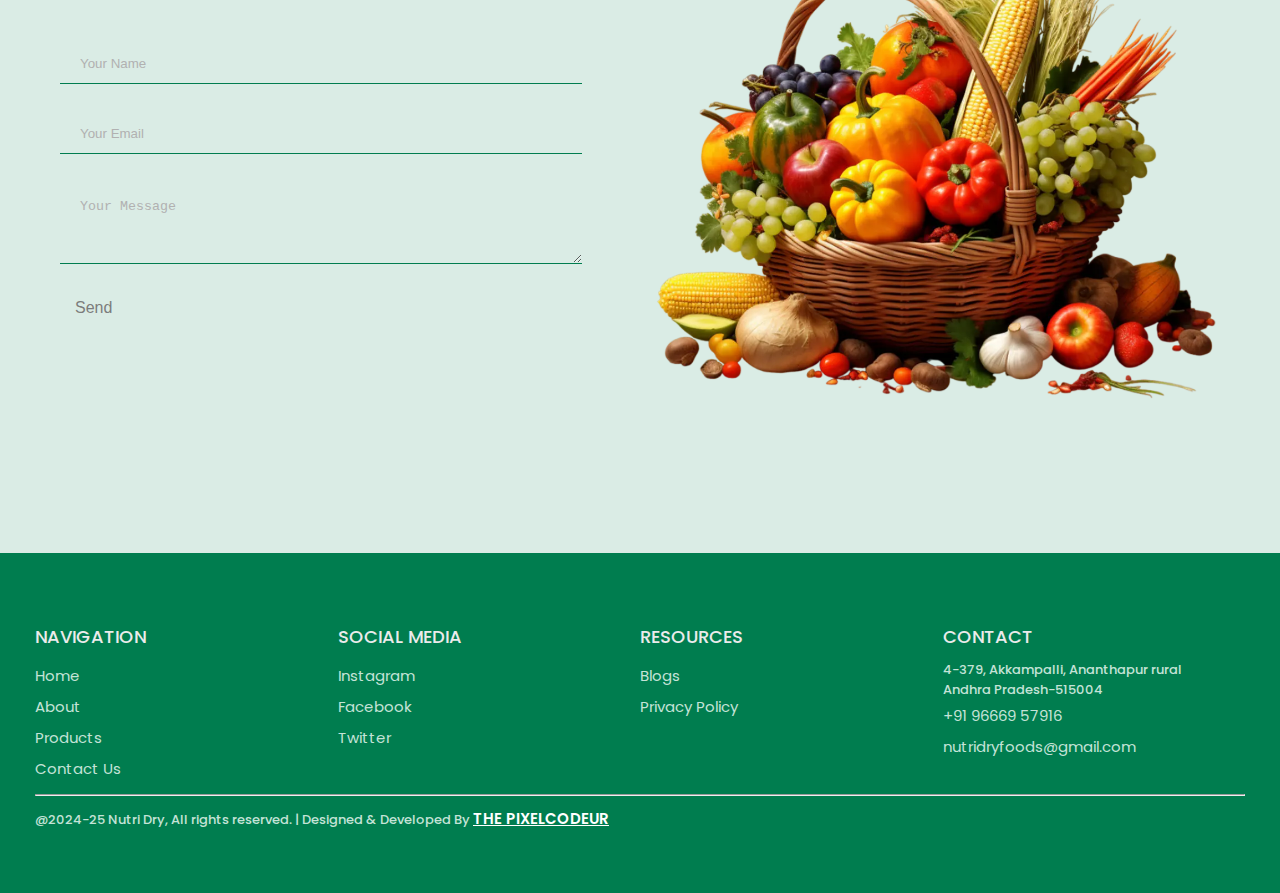
==== commit bbbfc218: "content" ====
--- a/index.html
+++ b/index.html
@@ -70,27 +70,27 @@
                 <div class="hero-content">
                     <h6>NUTRI DRY</h6>
                     <h1>Dehydrated  Vegetables</h1>
-                    <p>Transforming nature’s best into vibrant powders and solar-dried delights—pure and flavorful.Get ready to sprinkle some healthy sass into your life!" </p>
+                    <p>Transforming nature’s best into vibrant powders and solar-dried delights pure and flavorful.Get ready to sprinkle some healthy sass into your life! </p>
                 </div>
                 <div class="hero-products">
                     <div class="hero-product-images" >
-                        <img src="./images/tomato.png" alt="tomato-powder" loading="lazy" />
+                        <img src="./images/tomato.webp" alt="tomato-powder" loading="lazy" />
                         <h3>Tomato</h3>
                         <p>Rich in antioxidants <br/>and bursting.</p>
                     </div>
                     <div class="hero-product-images" >
-                        <img src="./images/carrot.png" alt="carrot-powder" loading="lazy"/>
+                        <img src="./images/carrot.webp" alt="carrot-powder" loading="lazy"/>
                         <h3>Carrot</h3>
                         <p>naturally sweet,<br/> fiber-rich.</p>
                     </div>
                     <div class="hero-product-images" >
-                        <img src="./images/beetroot.png" alt="beetroot-powder" loading="lazy"/>
+                        <img src="./images/beetroot.webp" alt="beetroot-powder" loading="lazy"/>
                         <h3>Beetroot</h3>
                         <p>Improves hydration,<br/>
                              antioxidants,</p>
                     </div>
                     <div class="hero-product-images">
-                        <img src="./images/onions.png" alt="onions" loading="lazy"/>
+                        <img src="./images/onions.webp" alt="onions" loading="lazy"/>
                         <h3>Onions</h3>
                         <p>Boosts energy and<br/> digestion</p>
                     </div>
--- a/style.css
+++ b/style.css
@@ -161,7 +161,7 @@
     text-transform: uppercase;
 }
 .col-2 .hero-content p{
-    font-size: 1.7rem;
+    font-size: 1.5rem;
     color:var(--clr-light);
     font-weight: 400;
     line-height: 2.5rem;
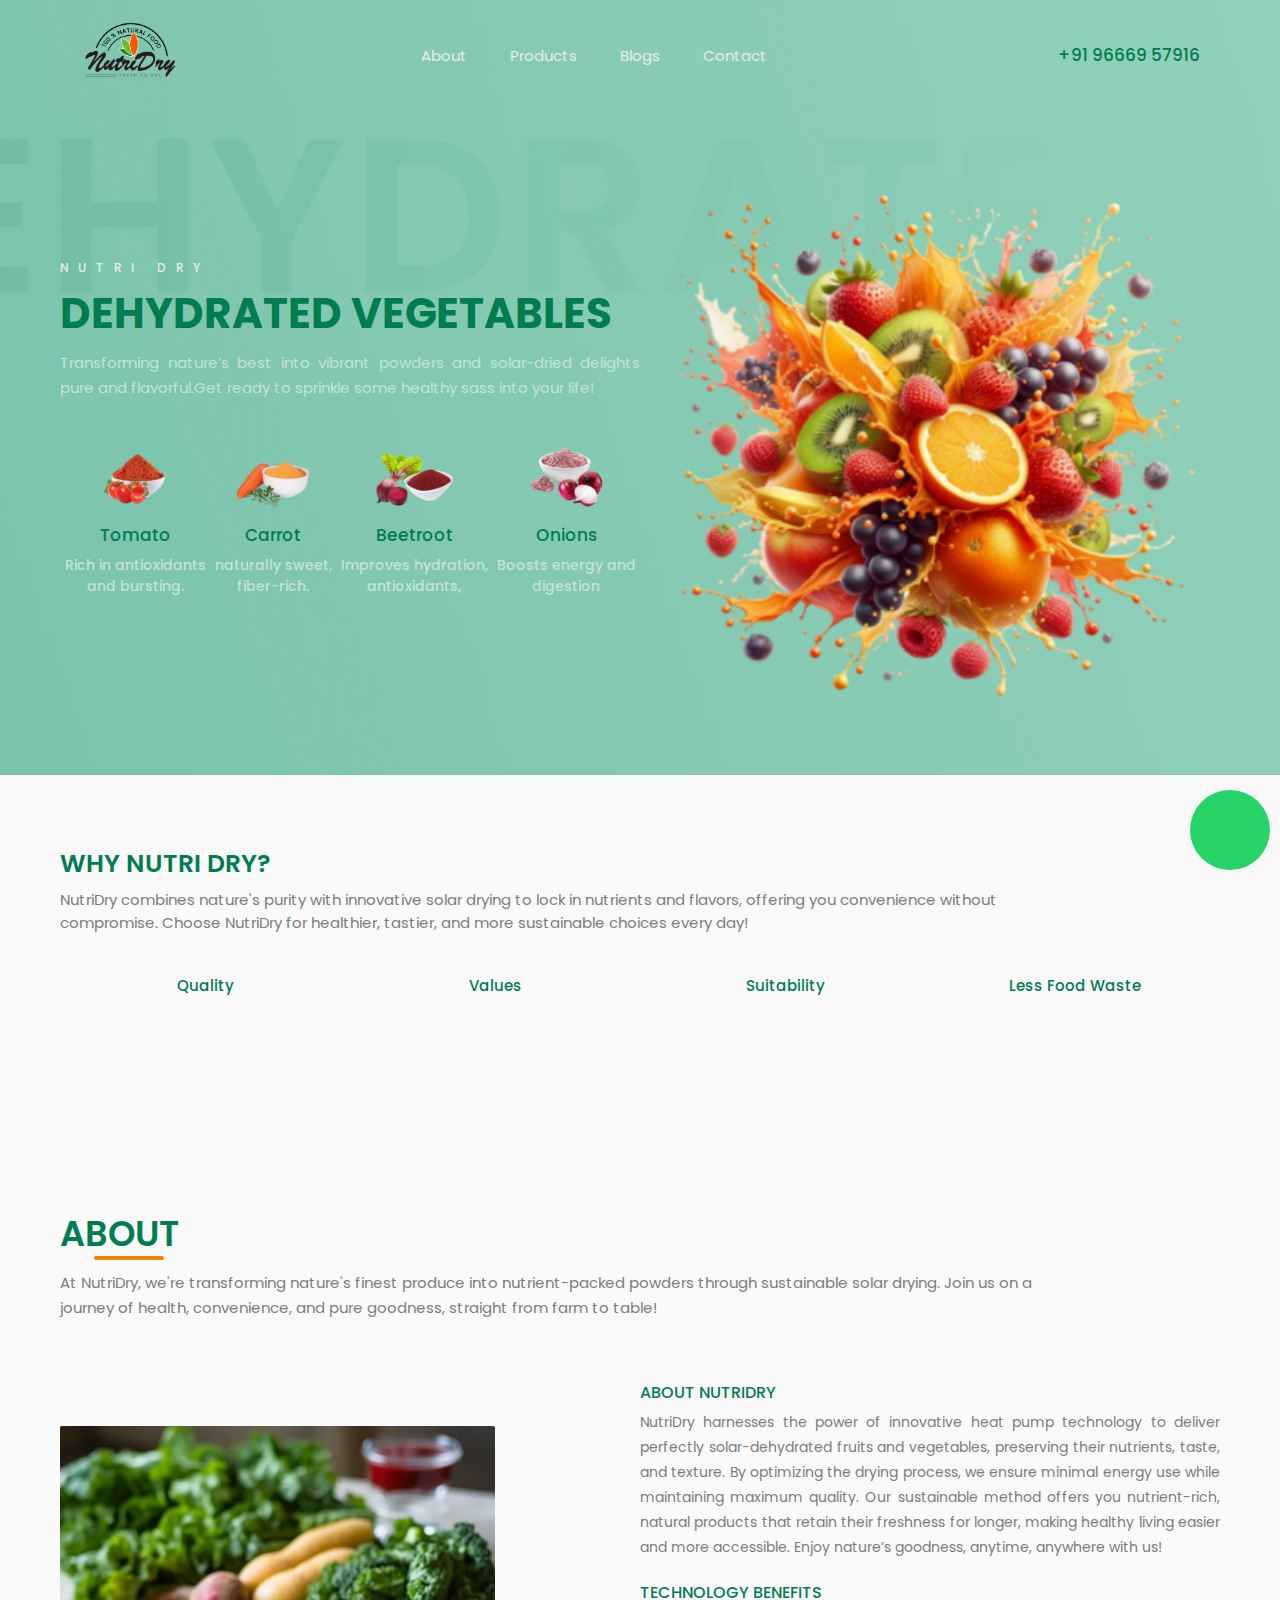
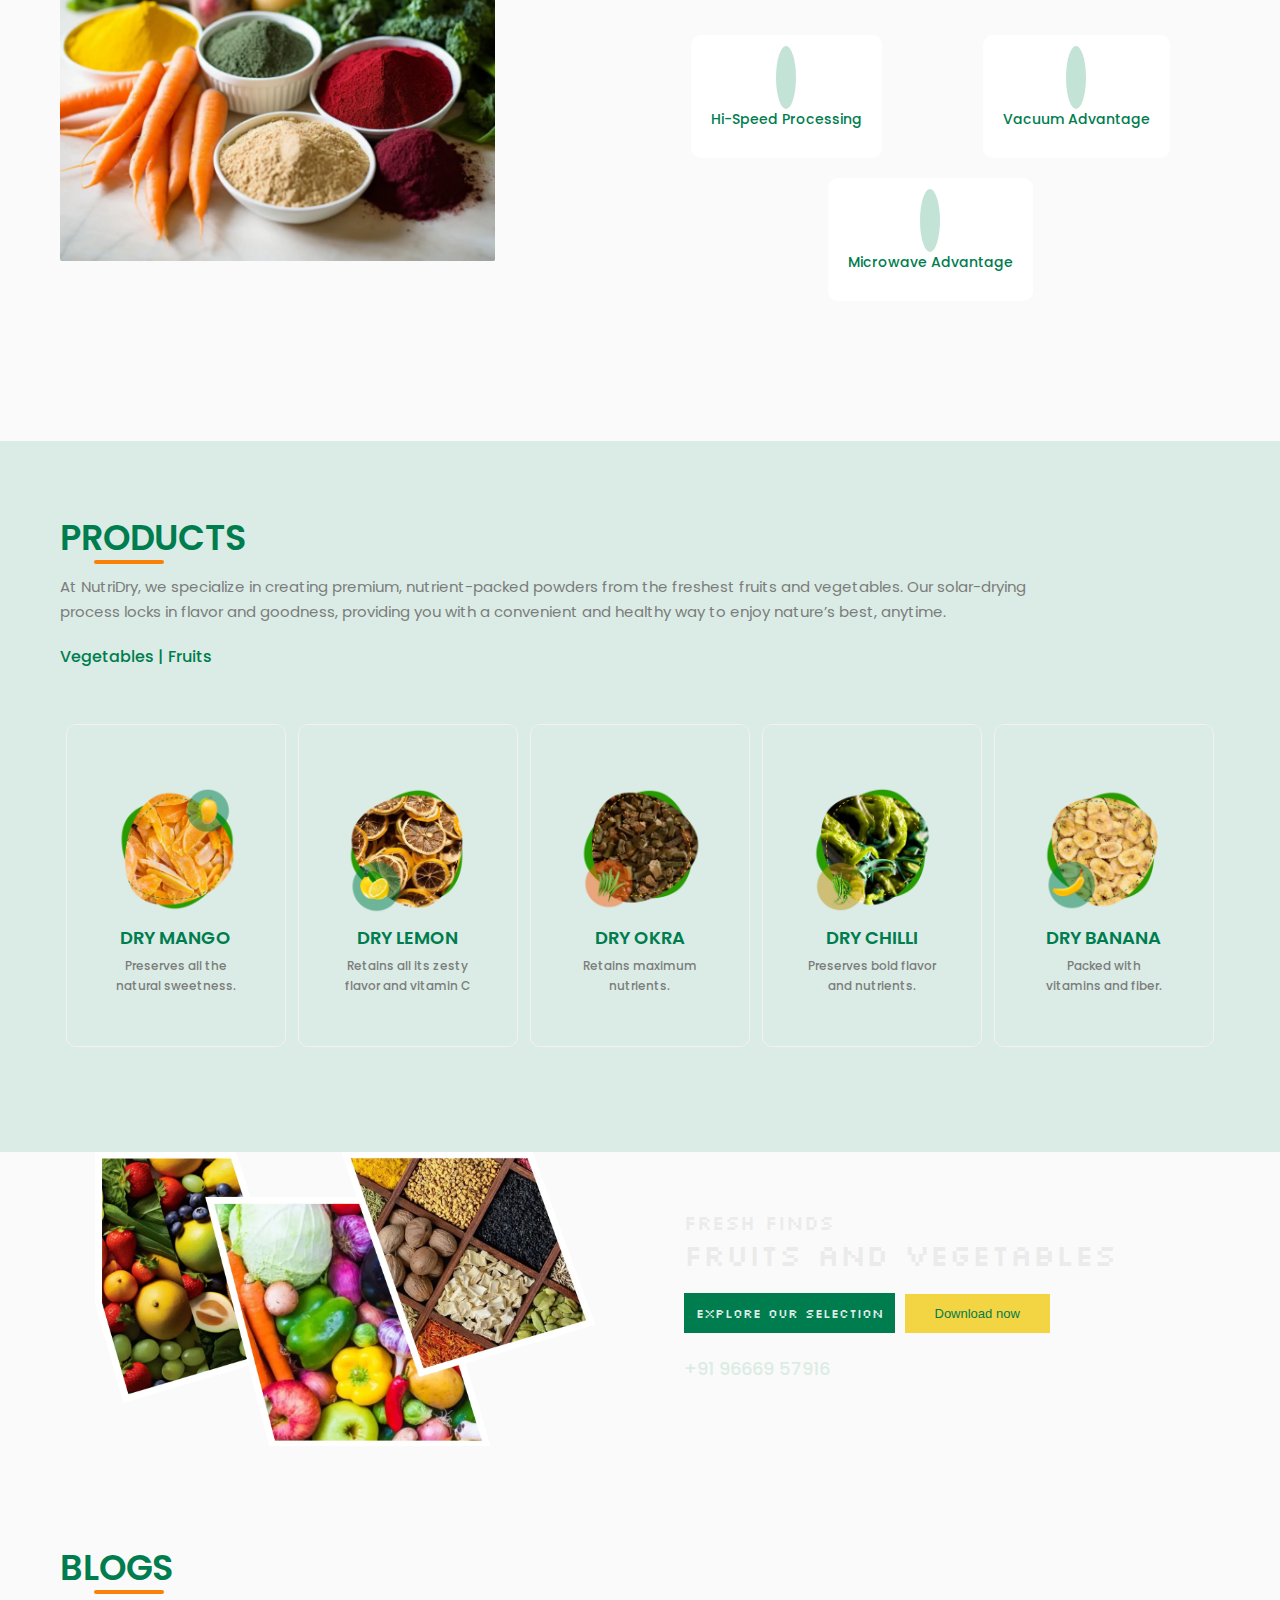
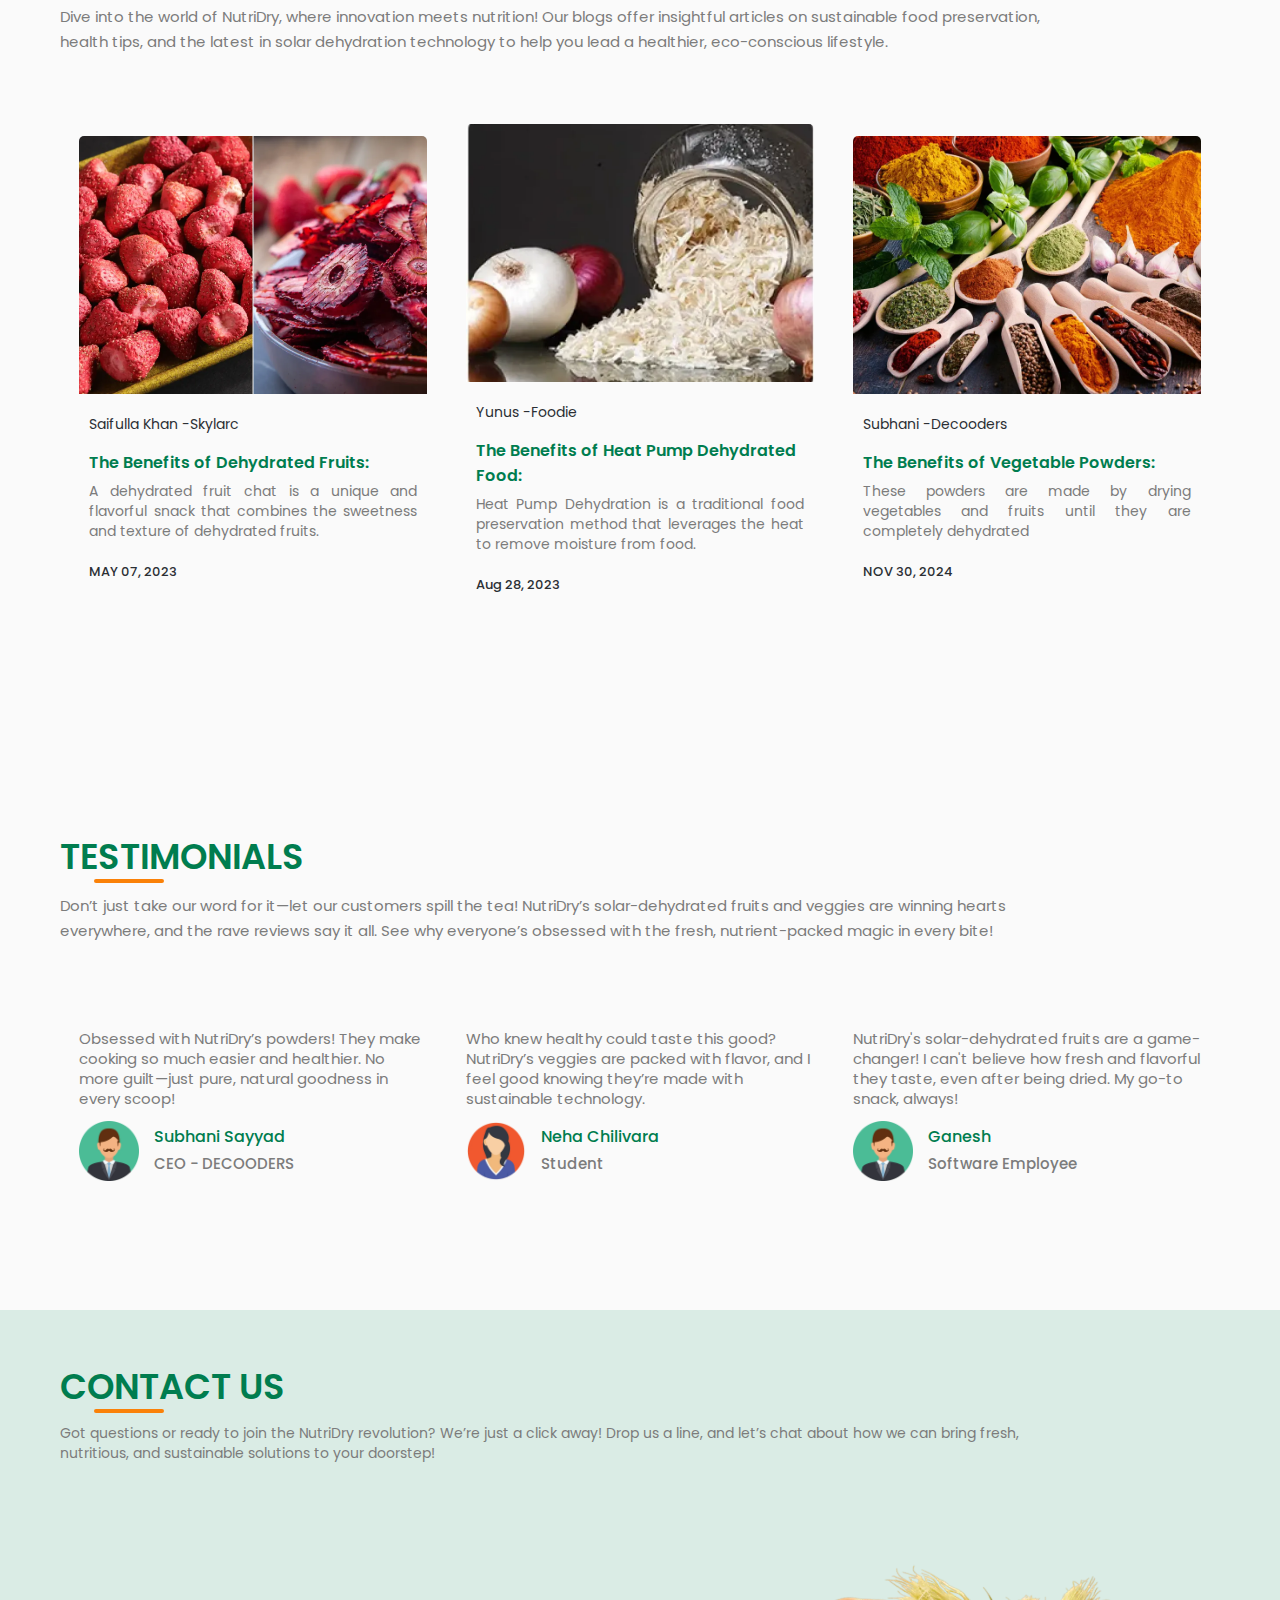
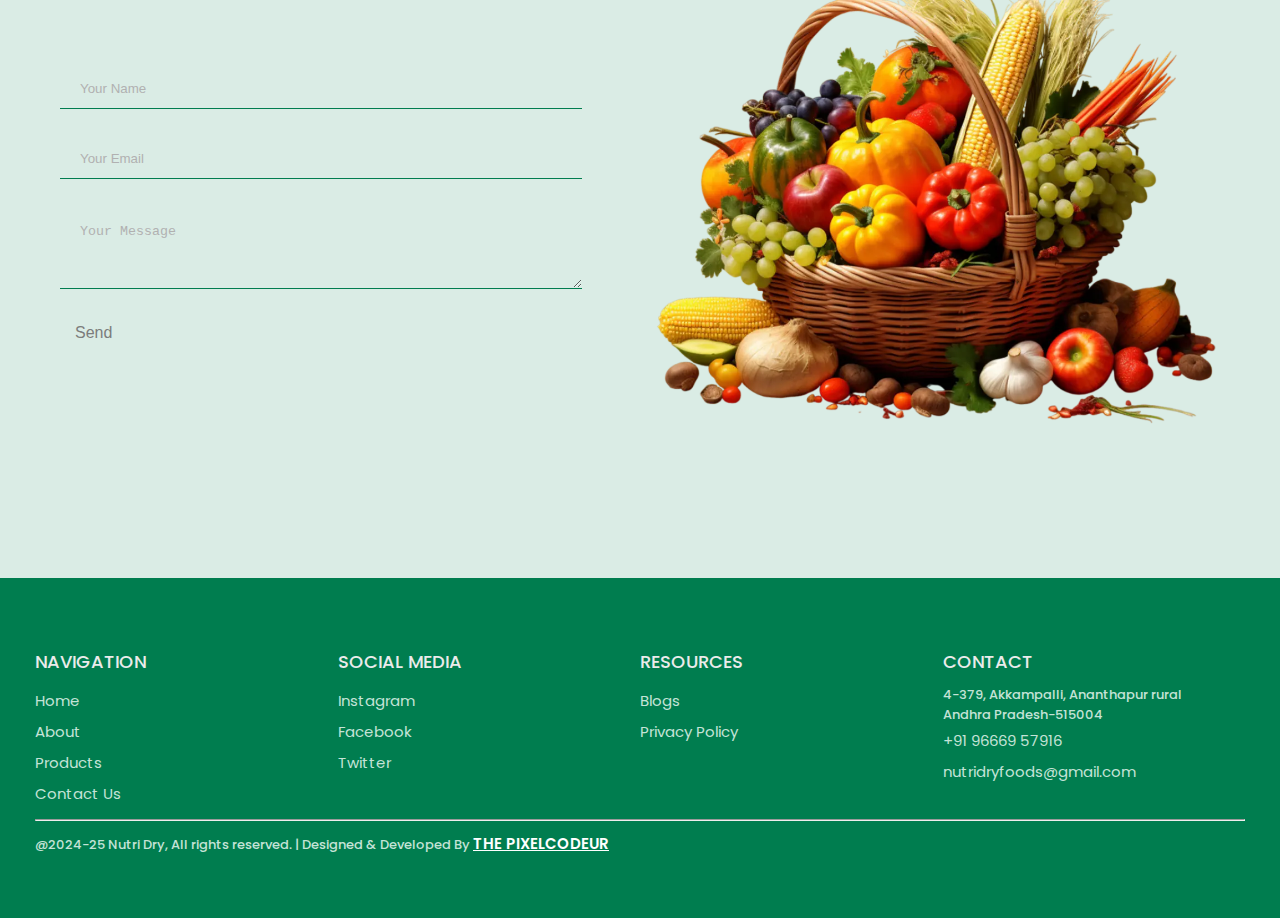
==== commit a473fc3c: "changes" ====
--- a/index.html
+++ b/index.html
@@ -7,7 +7,7 @@
     <meta name="keywords" content="DRY BANANA,.DRY MANGO,DRY LEMON,DRY GREEN CHILLIES,DRY Tomato,VEGITABLE POWDER,DRY OKRA,DRY WATERMELON,FRUIT CHAT,
 
     " />
-    <meta name="description" content="Solar dehydration is a traditional food preservation method that leverages the sun's heat to remove moisture from food. This process results in products with a concentrated flavor, extended shelf life, and a reduced weight, making them ideal for storage and transportation. In the process of drying we inactivate most of pesticide residues and provide pesticides free products.">
+    <meta name="description" content="Heat Pump Dehydrated is a traditional food preservation method that leverages the heat to remove moisture from food. This process results in products with a concentrated flavor, extended shelf life, and a reduced weight, making them ideal for storage and transportation. In the process of drying we inactivate most of pesticide residues and provide pesticides free products.">
 
     <link rel="icon" href="./images/ND Logo.ico" type="image/png">
 
@@ -273,8 +273,8 @@
             <img src="./images/blog-img-2.webp" alt="blog-image" loading="lazy"/>
             <div class="blogs-heading">
                 <p>Yunus -Foodie</p>
-                <h3>The Benefits of Solar Dehydrated Food:</h3>
-                <h6>Solar dehydration is a traditional food preservation method that leverages the sun's heat to remove moisture from food.</h6>
+                <h3>The Benefits of Heat Pump Dehydrated Food:</h3>
+                <h6>Heat Pump Dehydration is a traditional food preservation method that leverages the heat to remove moisture from food.</h6>
                 <h5>Aug 28, 2023</h5>
             </div>
           </div>
--- a/style.css
+++ b/style.css
@@ -107,7 +107,7 @@
 }
 nav ul li{
     display: inline-block;
-    margin-right: 3rem;
+    margin-right: 4rem;
 }
 a{
     text-decoration: none;
@@ -676,7 +676,7 @@
     padding-top: 0.5rem;
 }
 .person-name p{
-    font-size: 1.2rem;
+    font-size: 1.5rem;
     padding-top: 0.5rem ;
     font-weight: 500;
 }
@@ -694,7 +694,7 @@
 }
 .contact-heading{
     padding: 1rem 0;  
-    max-width: 75%;
+    max-width: 85%;
 }
 .contact-heading h2{
     font-size: 3.5rem;
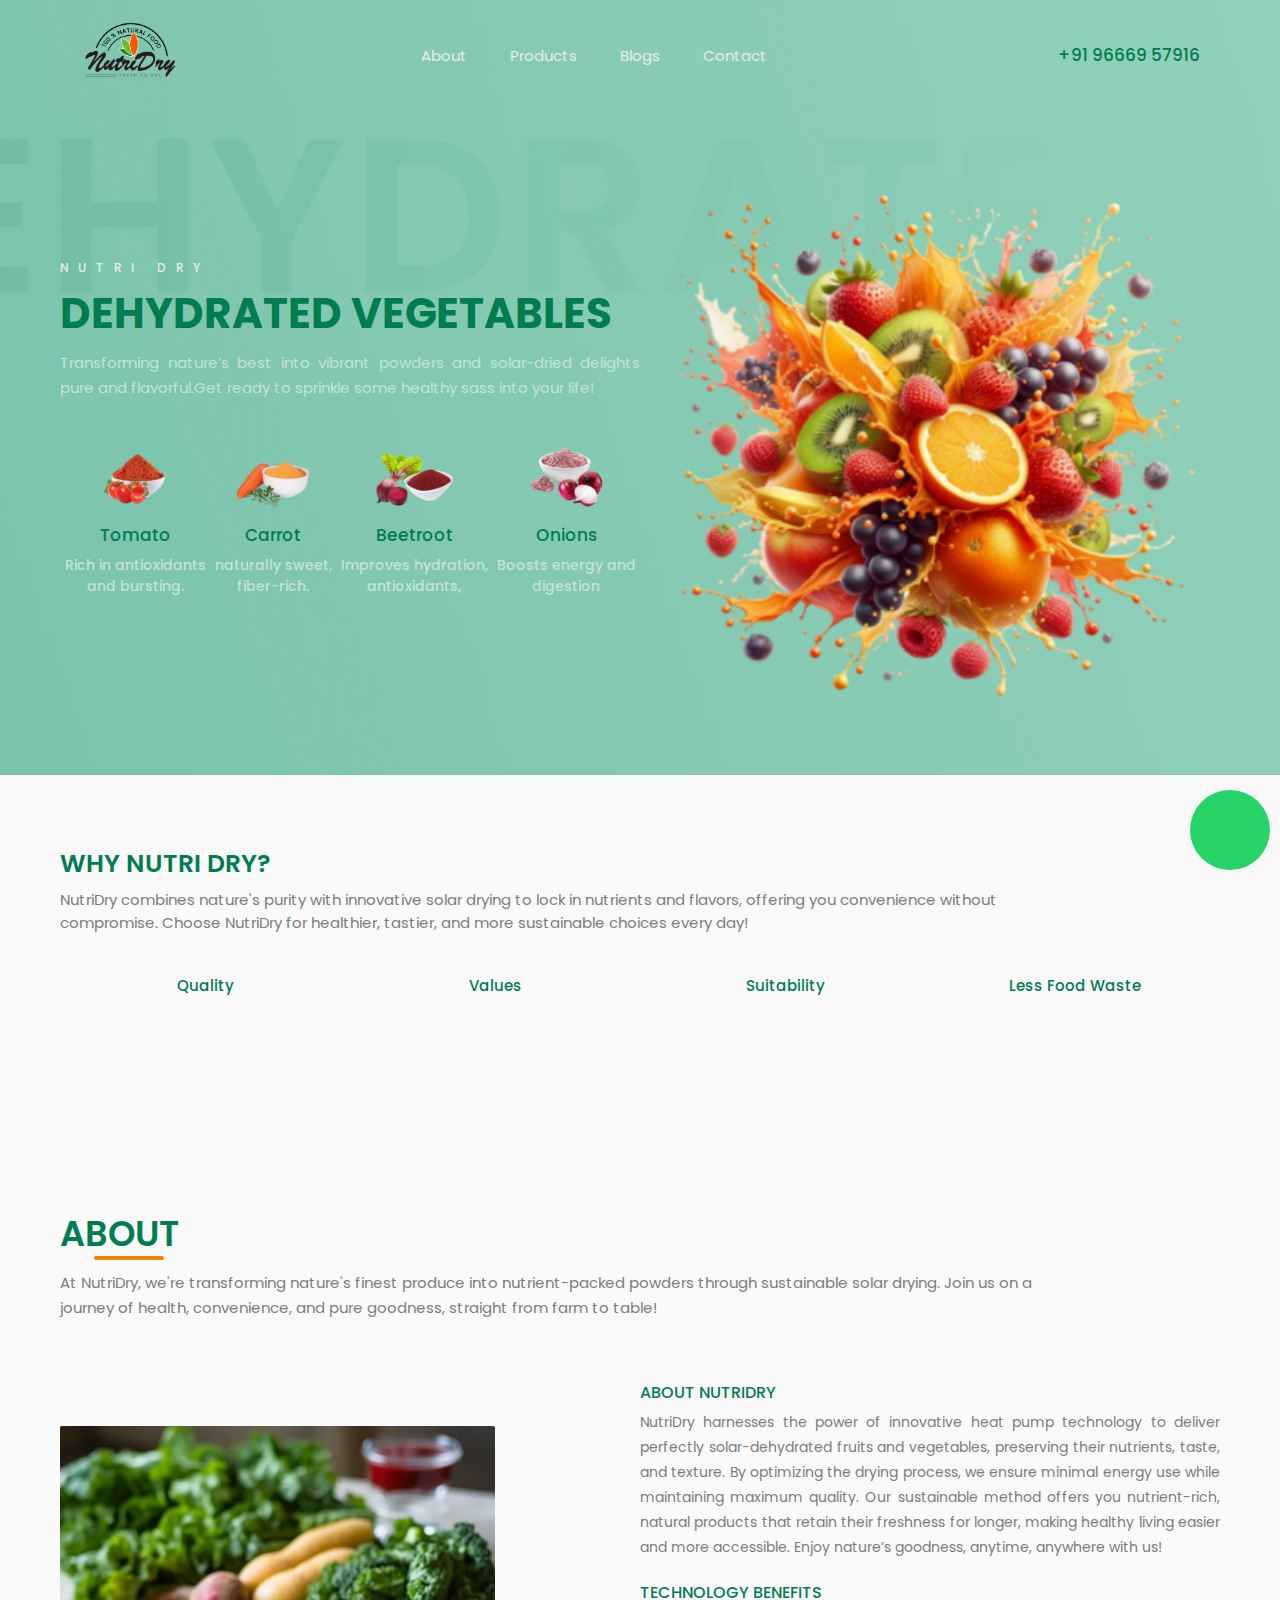
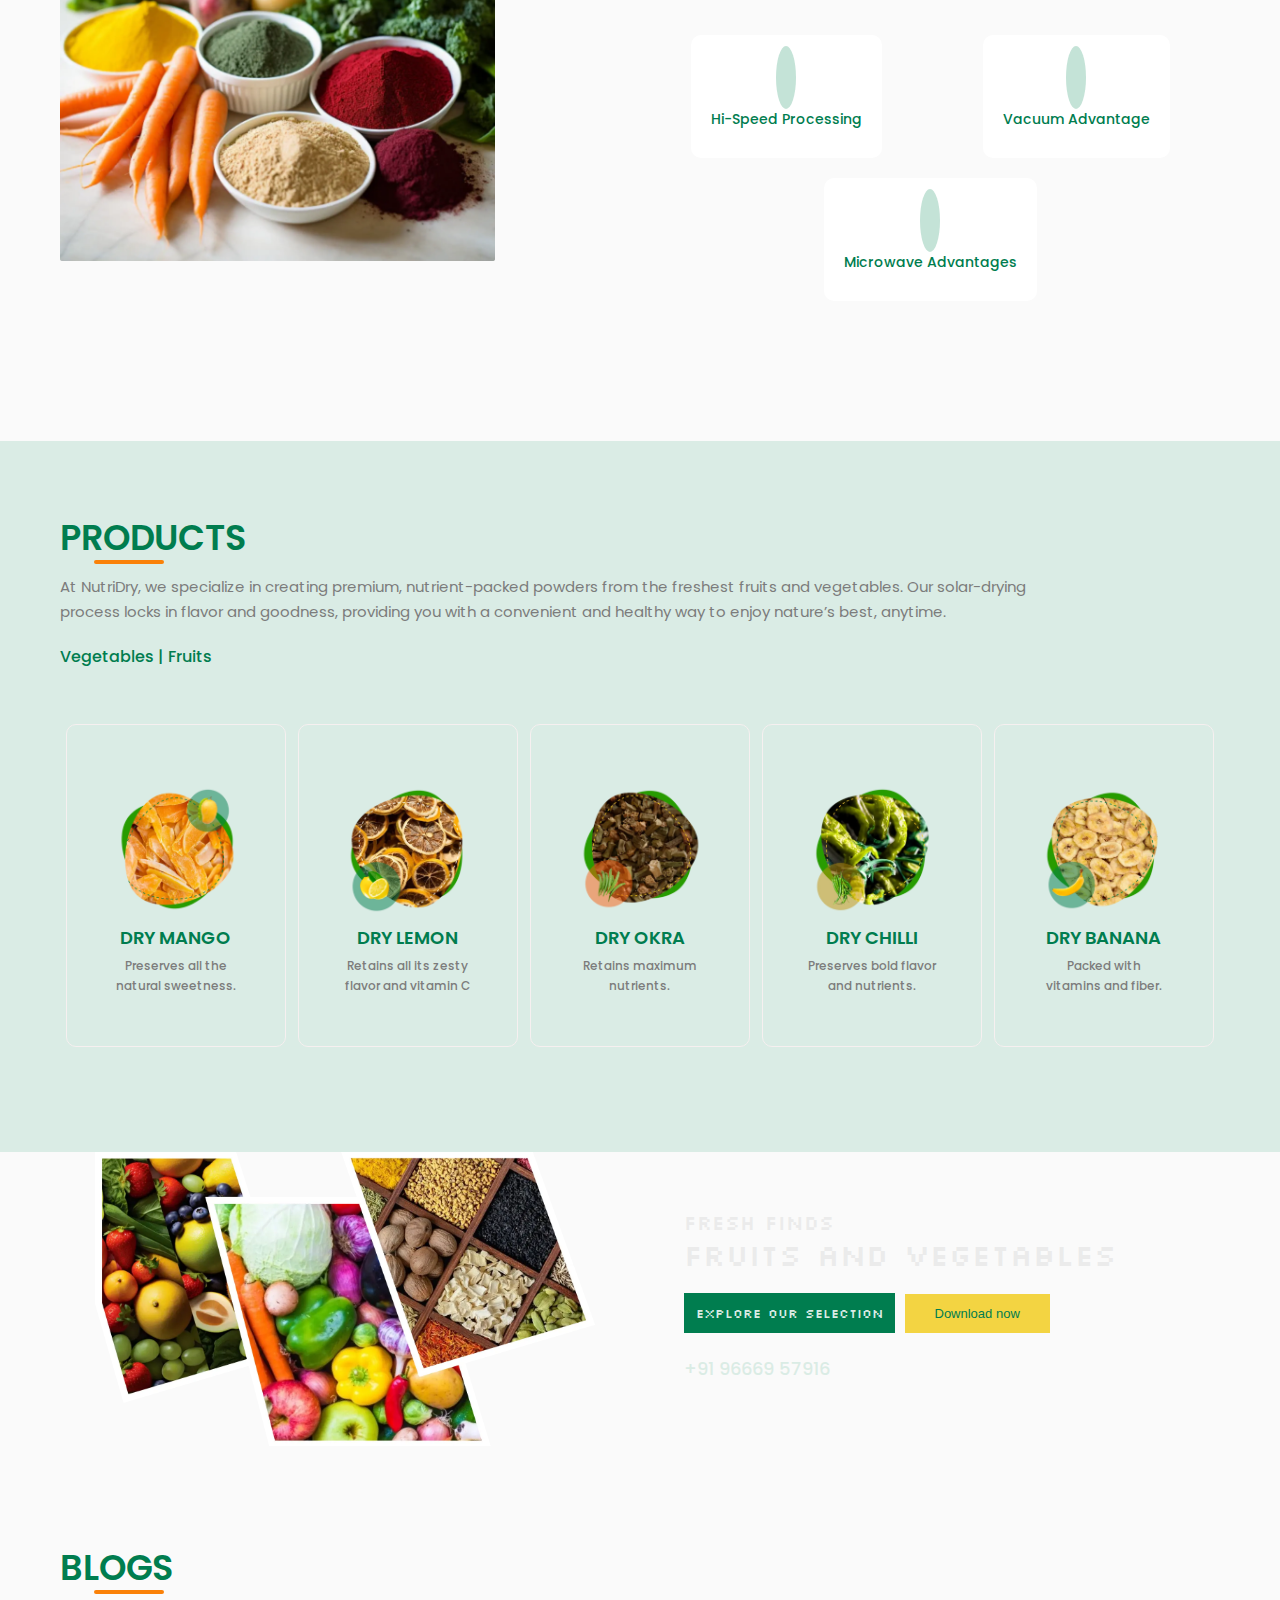
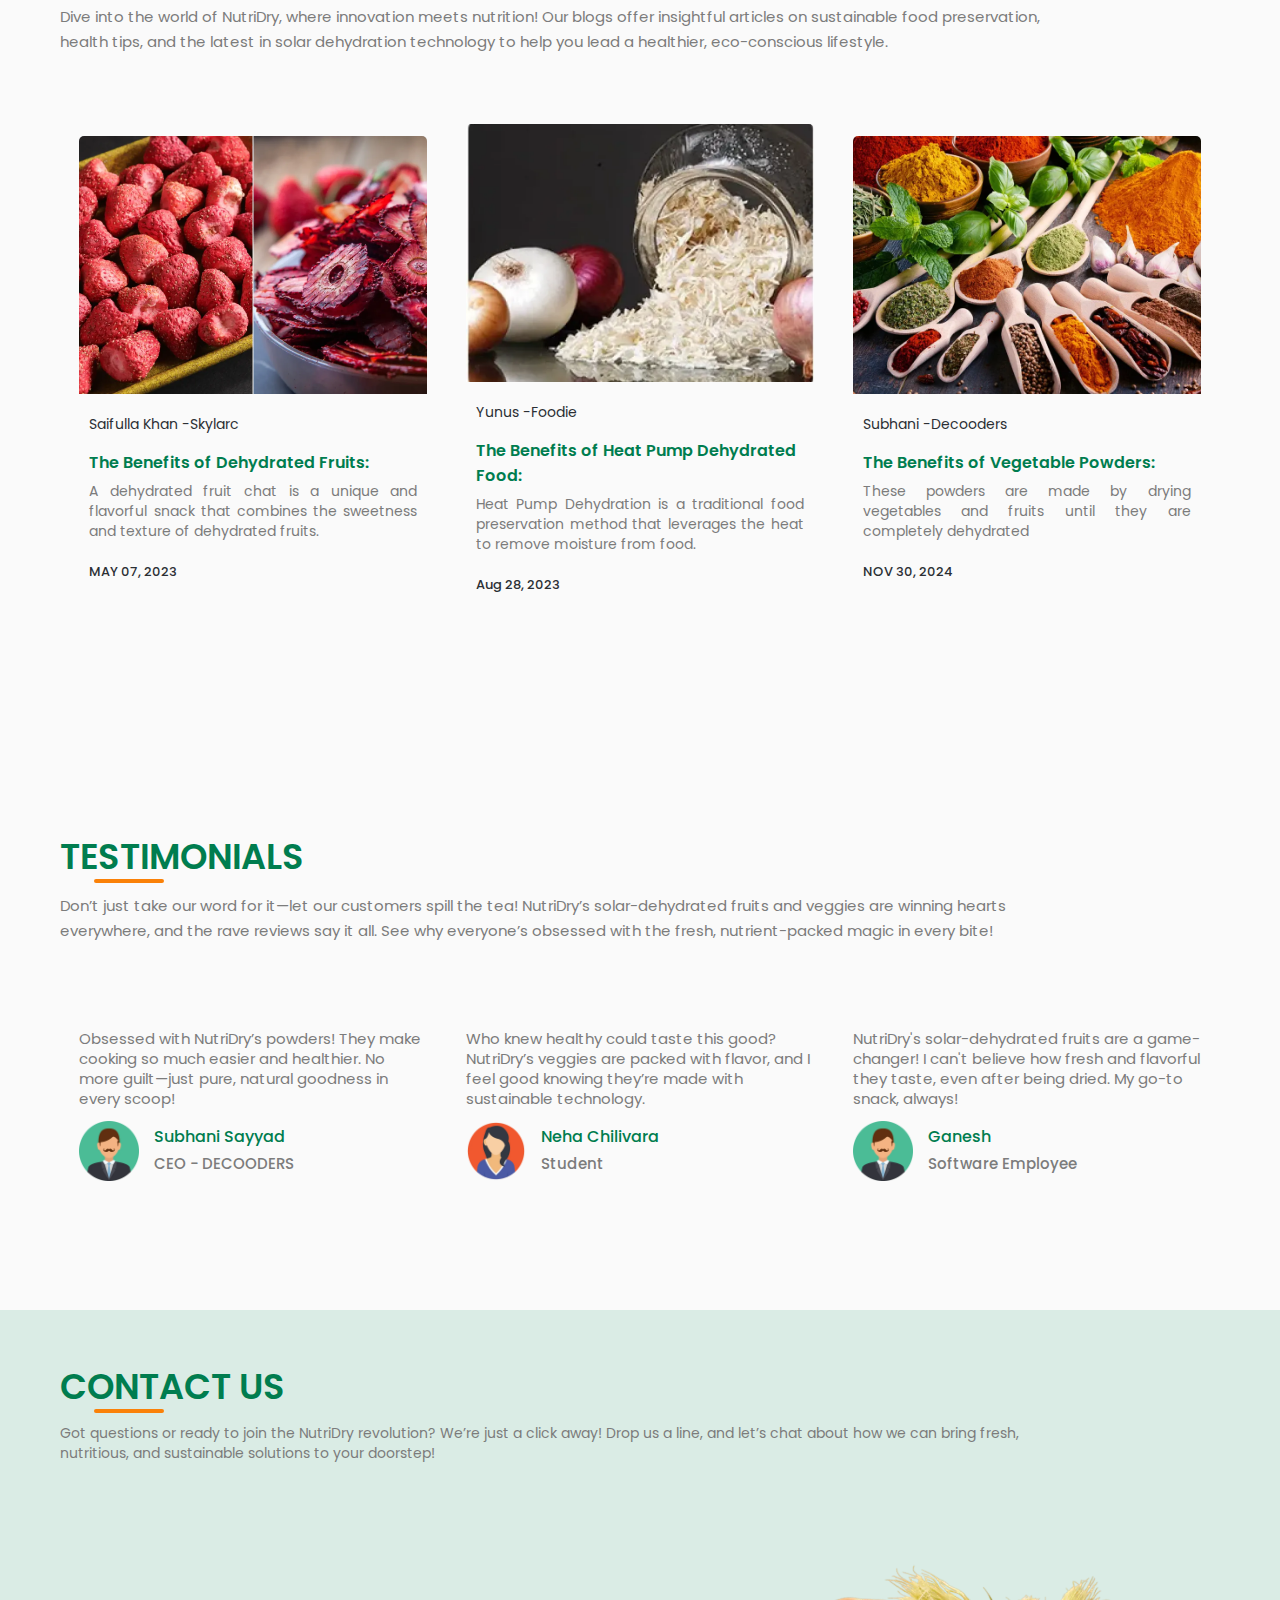
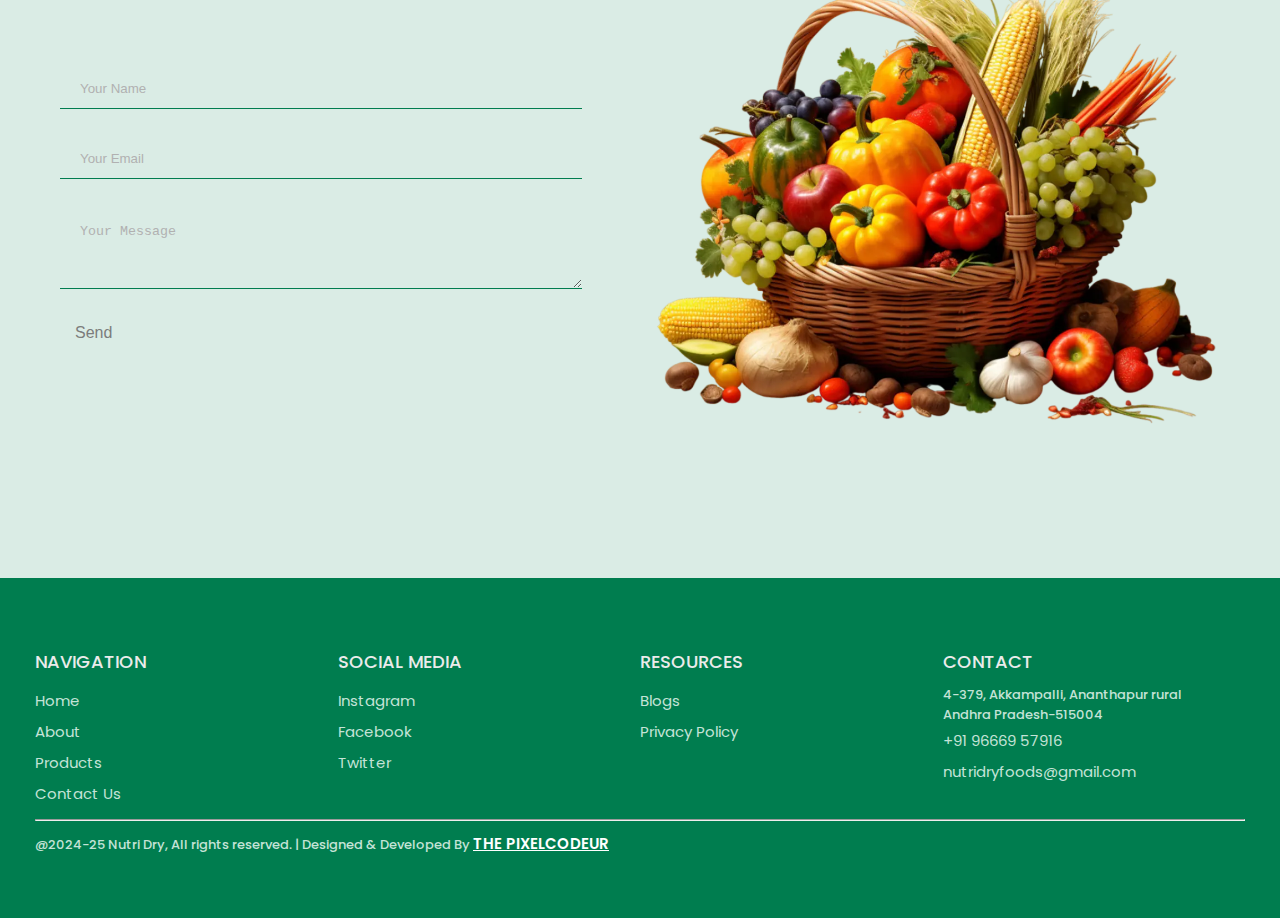
==== commit 12fa19b2: "change" ====
--- a/index.html
+++ b/index.html
@@ -175,7 +175,7 @@
                       </div>
                       <div class="about-col">
                           <i class="fa-solid fa-wind"></i>
-                          <h2>Microwave Advantage </h2>    
+                          <h2>Microwave Advantages </h2>    
                       </div>
                   </div>
               </div>
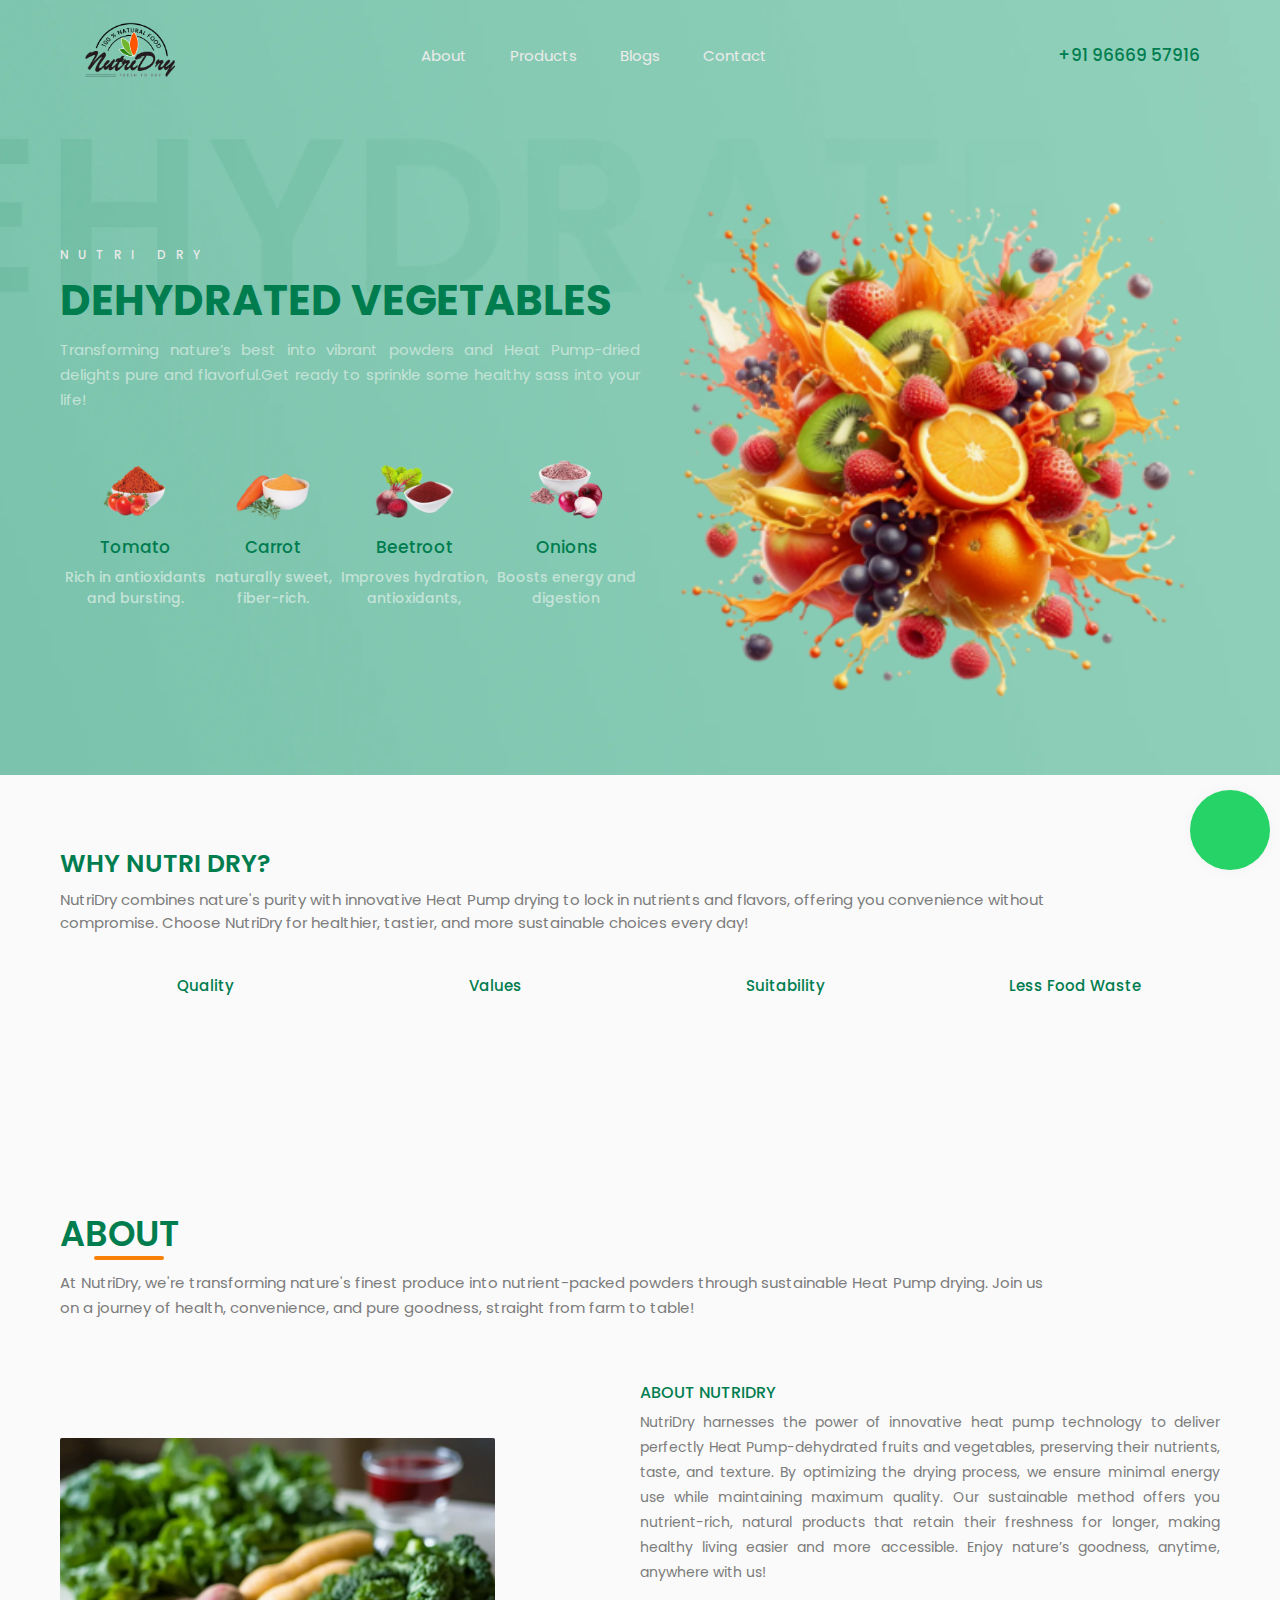
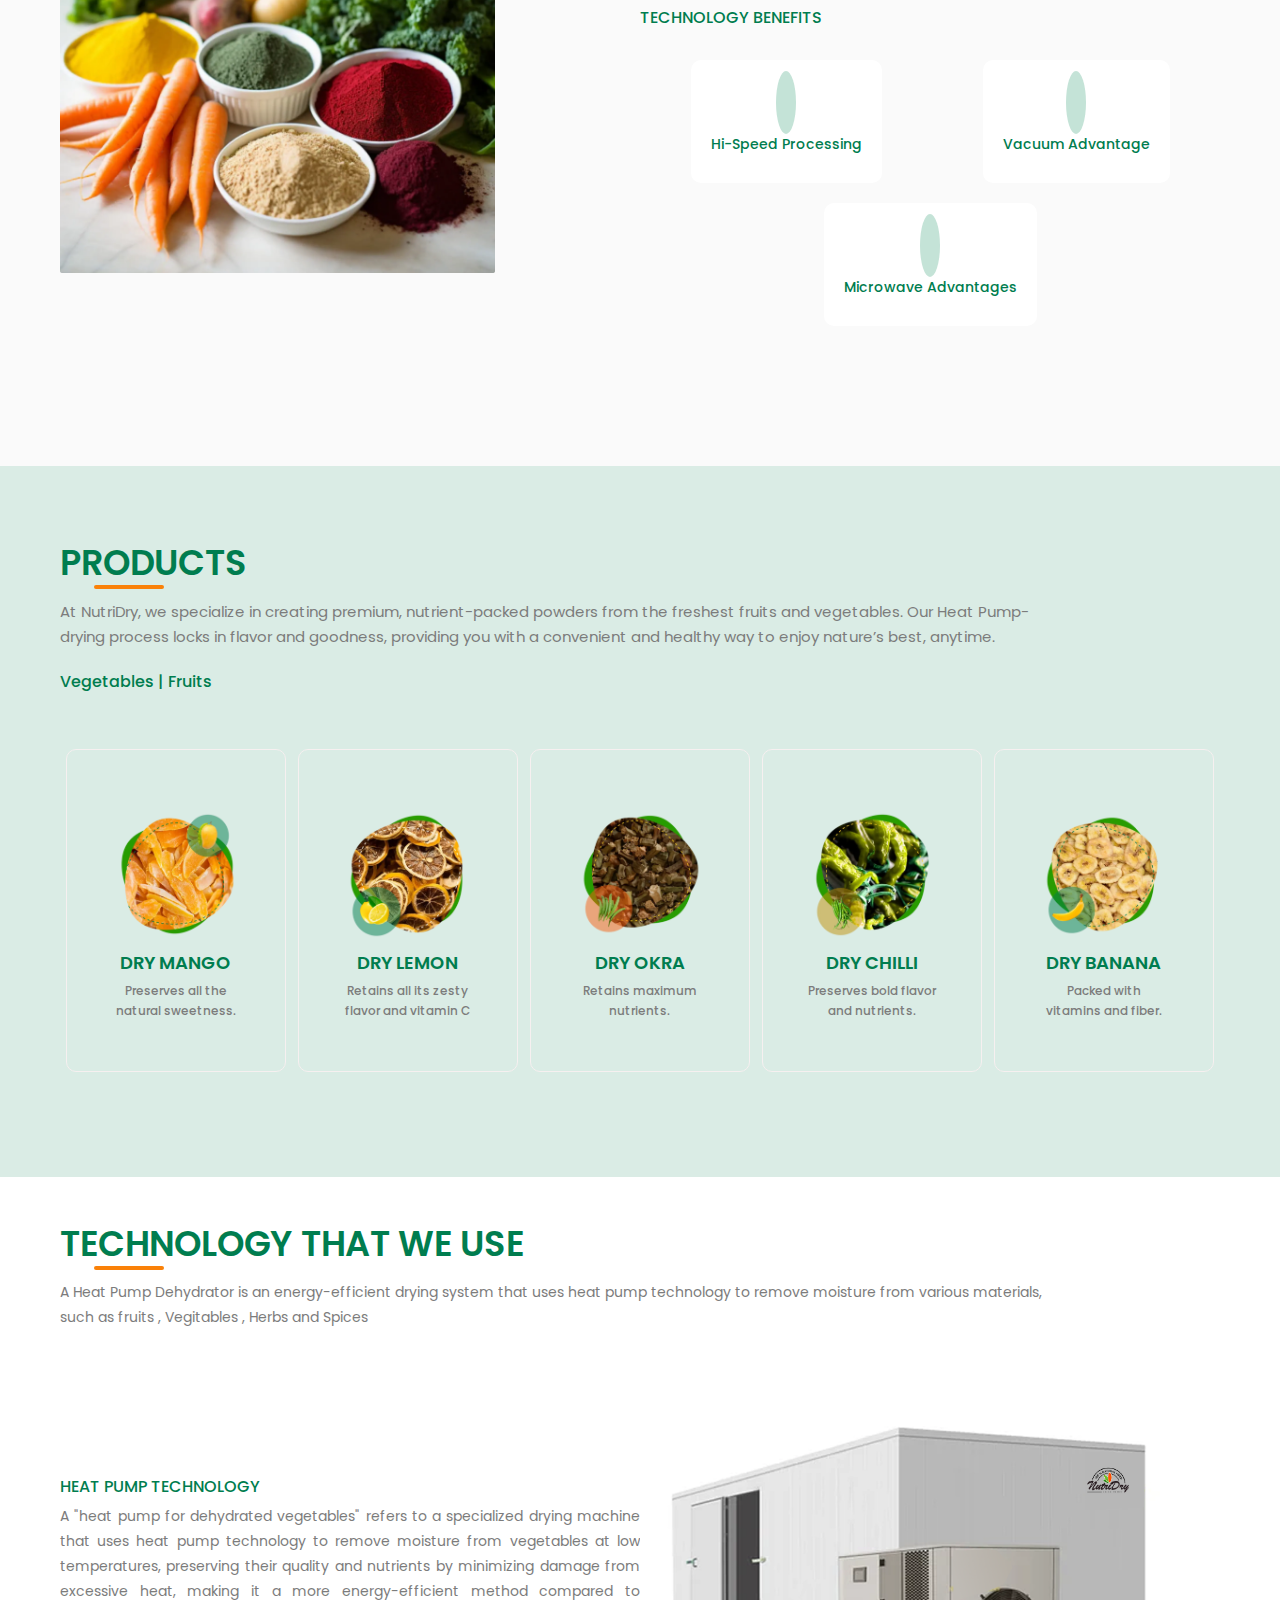
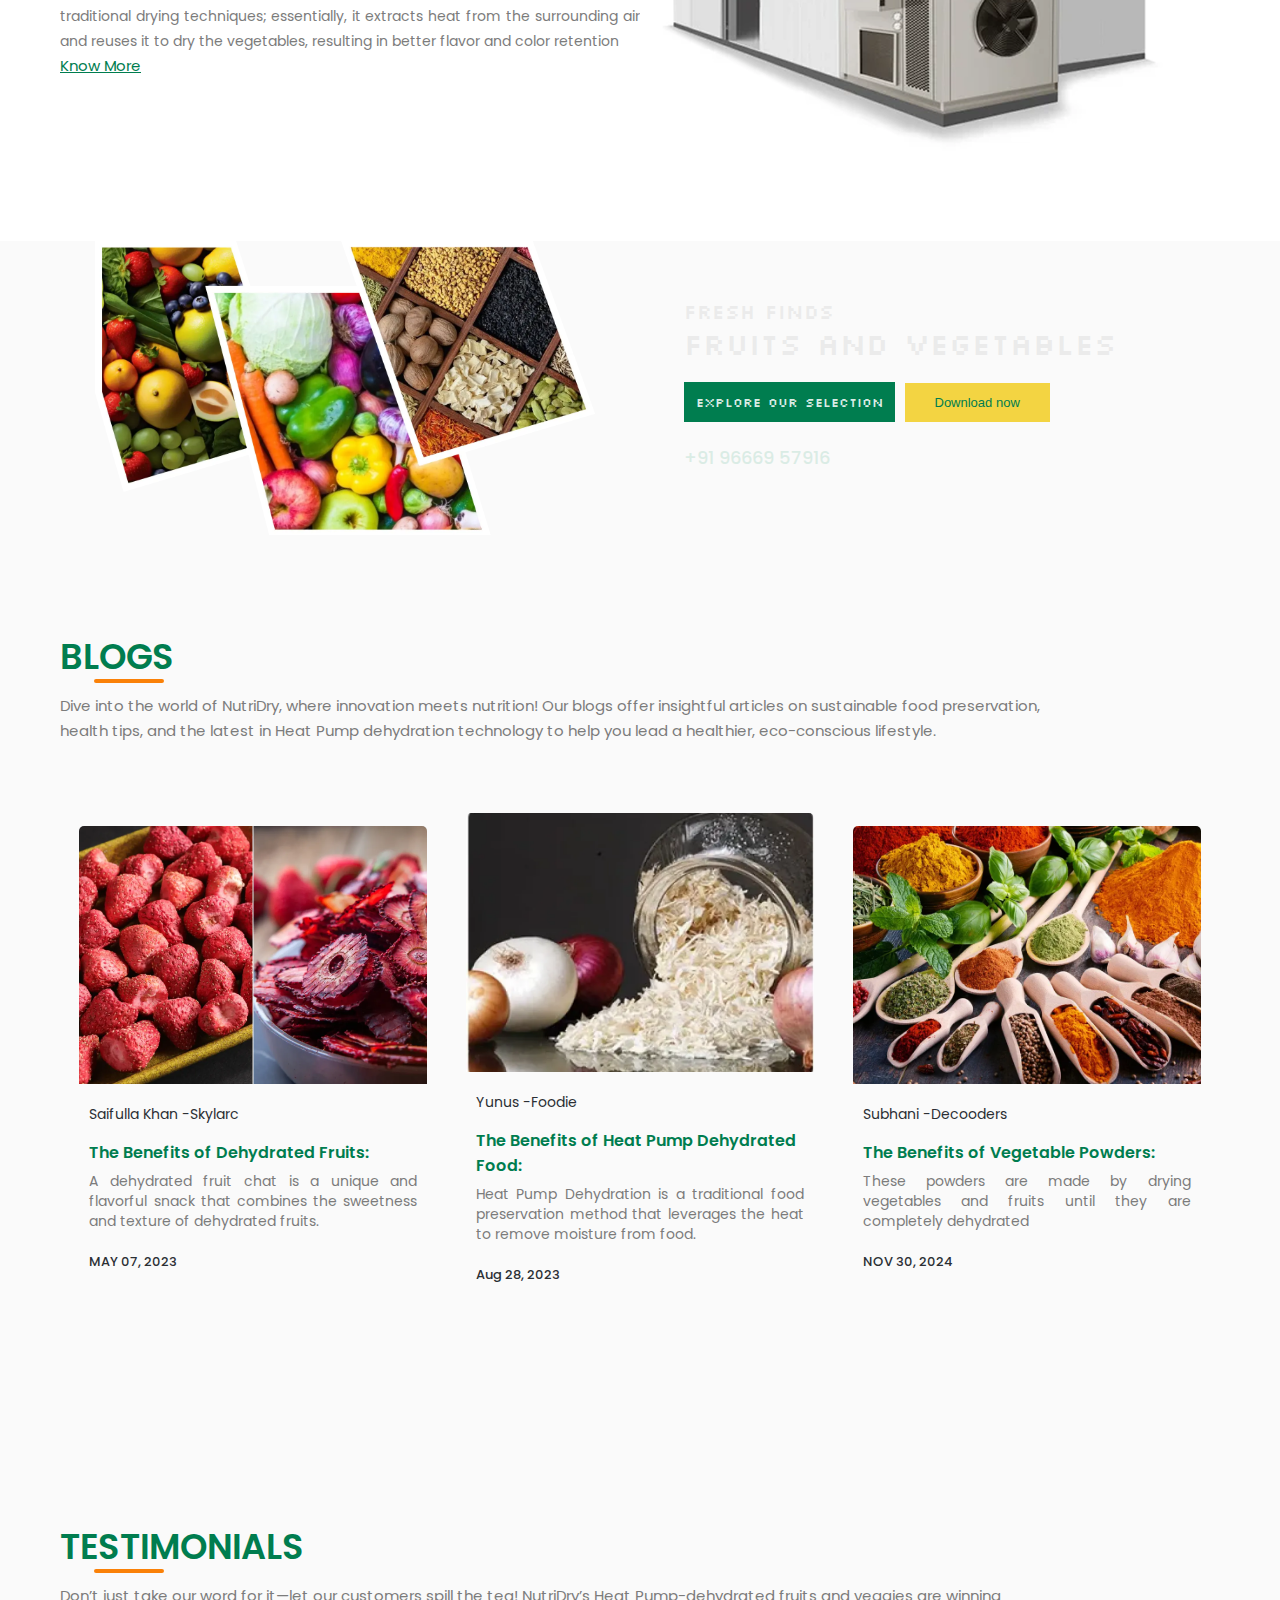
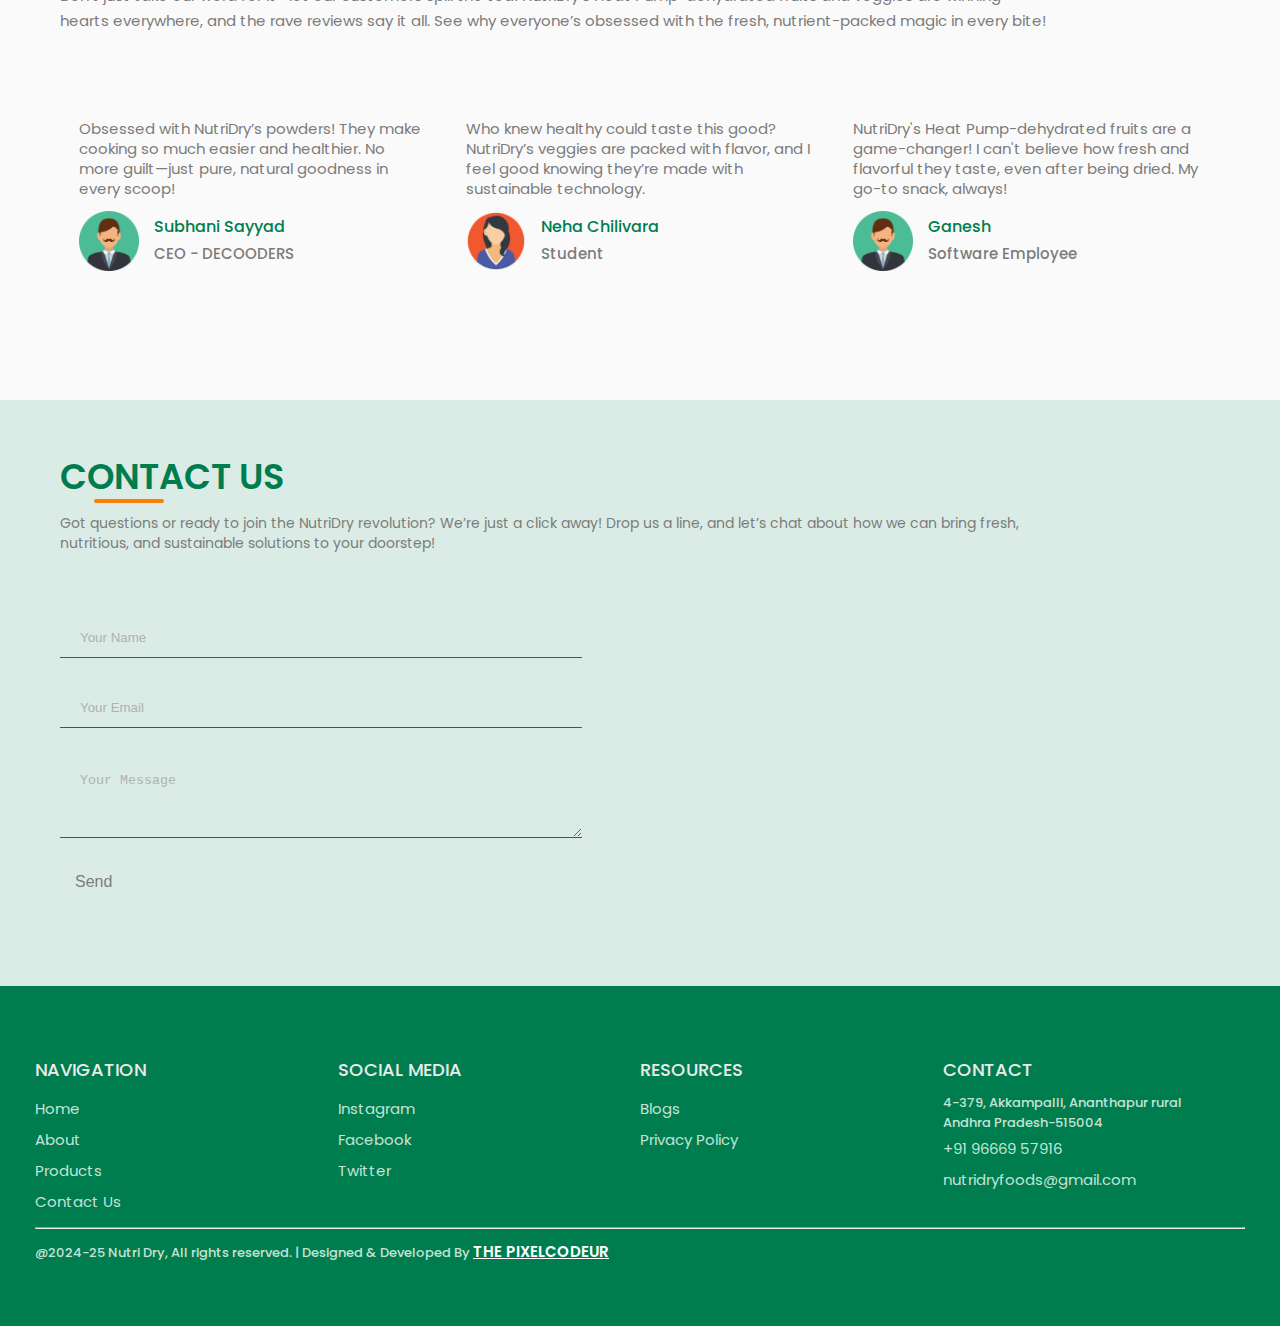
==== commit 3c809c5d: "heat pump add" ====
--- a/index.html
+++ b/index.html
@@ -10,6 +10,8 @@
     <meta name="description" content="Heat Pump Dehydrated is a traditional food preservation method that leverages the heat to remove moisture from food. This process results in products with a concentrated flavor, extended shelf life, and a reduced weight, making them ideal for storage and transportation. In the process of drying we inactivate most of pesticide residues and provide pesticides free products.">
 
     <link rel="icon" href="./images/ND Logo.ico" type="image/png">
+
+ 
 
     <title>NutriDry | Dehydrated Fruits & Vegetables</title>
 
@@ -70,7 +72,7 @@
                 <div class="hero-content">
                     <h6>NUTRI DRY</h6>
                     <h1>Dehydrated  Vegetables</h1>
-                    <p>Transforming nature’s best into vibrant powders and solar-dried delights pure and flavorful.Get ready to sprinkle some healthy sass into your life! </p>
+                    <p>Transforming nature’s best into vibrant powders and Heat Pump-dried delights pure and flavorful.Get ready to sprinkle some healthy sass into your life! </p>
                 </div>
                 <div class="hero-products">
                     <div class="hero-product-images" >
@@ -113,7 +115,7 @@
     <div class="container">
     <div class="why-heading">
        <h2>WHY NUTRI DRY?</h2>
-       <p>NutriDry combines nature's purity with innovative solar drying to lock in nutrients and flavors, offering you convenience without compromise. 
+       <p>NutriDry combines nature's purity with innovative Heat Pump drying to lock in nutrients and flavors, offering you convenience without compromise. 
         Choose NutriDry for healthier, tastier, and more sustainable choices every day!</p>
     </div>
 
@@ -145,7 +147,7 @@
       <!-- about heading and paragraph -->
       <div class="about-heading">
          <h2>ABOUT</h2>
-         <p>At NutriDry, we're transforming nature's finest produce into nutrient-packed powders through sustainable solar drying. Join us on a journey of health, convenience, and pure goodness, straight from farm to table!</p>
+         <p>At NutriDry, we're transforming nature's finest produce into nutrient-packed powders through sustainable Heat Pump drying. Join us on a journey of health, convenience, and pure goodness, straight from farm to table!</p>
       </div>
 
       <!-- about content -->
@@ -160,7 +162,7 @@
            <div class="col-2">
               <div class="about-right-heading">
                   <h1>ABOUT NUTRIDRY</h1>
-                  <p>NutriDry harnesses the power of innovative heat pump technology to deliver perfectly solar-dehydrated fruits and vegetables, preserving their nutrients, taste, and texture. By optimizing the drying process, we ensure minimal energy use while maintaining maximum quality. Our sustainable method offers you nutrient-rich, natural products that retain their freshness for longer, making healthy living easier and more accessible. Enjoy nature’s goodness, anytime, anywhere with us!</p>
+                  <p>NutriDry harnesses the power of innovative heat pump technology to deliver perfectly Heat Pump-dehydrated fruits and vegetables, preserving their nutrients, taste, and texture. By optimizing the drying process, we ensure minimal energy use while maintaining maximum quality. Our sustainable method offers you nutrient-rich, natural products that retain their freshness for longer, making healthy living easier and more accessible. Enjoy nature’s goodness, anytime, anywhere with us!</p>
               </div>
               <div class="about-right-row">
                   <h1>TECHNOLOGY BENEFITS</h1>
@@ -191,7 +193,7 @@
             <!-- products heading and paragraph -->
             <div class="product-heading">
                 <h2>PRODUCTS</h2>
-                <p>At NutriDry, we specialize in creating premium, nutrient-packed powders from the freshest fruits and vegetables. Our solar-drying process locks in flavor and goodness, providing you with a convenient and healthy way to enjoy nature’s best, anytime. </p>
+                <p>At NutriDry, we specialize in creating premium, nutrient-packed powders from the freshest fruits and vegetables. Our Heat Pump-drying process locks in flavor and goodness, providing you with a convenient and healthy way to enjoy nature’s best, anytime. </p>
             </div>
             <div class="categories">
                 <h3>Vegetables | Fruits </h3>
@@ -227,6 +229,31 @@
                 </div>  
         </div>
     </section>
+
+    <!-- Tecnolodgy Section -->
+      <section class="technology">
+        <div class="container">
+            <div class="tech-heading">
+              <h2>TECHNOLOGY THAT WE USE</h2>
+              <p>A Heat Pump Dehydrator is an energy-efficient drying system that uses heat pump technology to remove moisture from various materials, such as fruits , Vegitables , Herbs and Spices</p>
+            </div>
+            <div class="row">
+                <div class="col-2">
+                  <div class="tech-right-heading">
+                    <h1>HEAT PUMP TECHNOLOGY</h1>
+                    <p>A "heat pump for dehydrated vegetables" refers to a specialized drying machine that uses heat pump technology to remove moisture from vegetables at low temperatures, preserving their quality and nutrients by minimizing damage from excessive heat, making it a more energy-efficient method compared to traditional drying techniques; essentially, it extracts heat from the surrounding air and reuses it to dry the vegetables, resulting in better flavor and color retention</p>
+                    
+                    <a href="https://www.iea.org/reports/the-future-of-heat-pumps/how-a-heat-pump-works" target="_blank">
+                       Know More 
+                  </a>
+                </div>   
+                </div>
+                <div class="col-2">
+                    <img src="./images/heatpump.png" alt="heat pump-image" width="100%" height="auto" loading="lazy"/>
+                </div>
+            </div>
+        </div>
+        </section>
 
    <!-- banner section -->
    <section class="banner">  
@@ -257,7 +284,7 @@
     <div class="container">
         <div class="blog-heading">
             <h2>BLOGS</h2>
-            <p>Dive into the world of NutriDry, where innovation meets nutrition! Our blogs offer insightful articles on sustainable food preservation, health tips, and the latest in solar dehydration technology to help you lead a healthier, eco-conscious lifestyle.</p>
+            <p>Dive into the world of NutriDry, where innovation meets nutrition! Our blogs offer insightful articles on sustainable food preservation, health tips, and the latest in Heat Pump dehydration technology to help you lead a healthier, eco-conscious lifestyle.</p>
         </div>
         <div class="row">
           <div class="col-3">
@@ -296,7 +323,7 @@
     <div class="container">
         <div class="testimonial-heading">
             <h2>TESTIMONIALS</h2>
-            <p>Don’t just take our word for it—let our customers spill the tea! NutriDry’s solar-dehydrated fruits and veggies are winning hearts everywhere, and the rave reviews say it all. See why everyone’s obsessed with the fresh, nutrient-packed magic in every bite!</p>
+            <p>Don’t just take our word for it—let our customers spill the tea! NutriDry’s Heat Pump-dehydrated fruits and veggies are winning hearts everywhere, and the rave reviews say it all. See why everyone’s obsessed with the fresh, nutrient-packed magic in every bite!</p>
         </div>
         <div class="row">
             <div class="t-col-3">
@@ -323,7 +350,7 @@
             </div>
             <div class="t-col-3">                   
                 <i class="fa-solid fa-quote-left"></i>
-                <p>NutriDry's solar-dehydrated fruits are a game-changer! I can't believe how fresh and flavorful they taste, even after being dried. My go-to snack, always!</p>
+                <p>NutriDry's Heat Pump-dehydrated fruits are a game-changer! I can't believe how fresh and flavorful they taste, even after being dried. My go-to snack, always!</p>
               <div class="persons">
                 <img src="./images/user2.webp" alt="person-3" loading="lazy"/>
                 <div class="person-name">
--- a/style.css
+++ b/style.css
@@ -445,6 +445,87 @@
     font-weight: 500;
     line-height: 2rem;
     color: var(--clr-secondary);
+}
+
+/* ----technology page---- */
+.technology{
+    background-color: #fff;
+    width: 100%;
+    height: auto; 
+}
+.technology .container{
+    max-width: 120rem;
+    margin: auto;
+    padding: 3rem 2rem;
+}
+.tech-heading{
+    padding: 1rem 0;  
+    max-width: 85%;
+}
+.tech-heading h2{
+    font-size: 3.5rem;
+    font-weight: 600;
+    color: var(--clr-primary);
+    position: relative;
+}
+.tech-heading h2::after{
+    content: "";
+    background:rgb(250, 129, 8);
+    width: 7rem;
+    height: 0.4rem;
+    border-radius: 0.5rem;
+    position: absolute;
+    bottom: 0rem;
+    left: 7%;
+    transform: translateX(-50%);
+}
+.tech-heading p{
+    padding-top: 1rem;
+    font-size: 1.4rem;
+    font-weight: 400;
+    color: var(--clr-secondary);
+    line-height: 2.5rem;
+}
+.tech-right-heading{
+    padding: 1rem 0;
+}
+.tech-right-heading h1{
+    font-size: 1.6rem;
+    font-weight: 500;
+    color: var(--clr-primary);
+}
+.tech-right-heading p{
+    padding-top: 0.5rem;
+    font-size: 1.4rem;
+    font-weight: 400;
+    color: var(--clr-secondary);
+    line-height: 2.5rem;  
+    text-align: justify;
+}
+.tech-right-heading a{
+    padding-top: 4rem;
+    text-decoration: underline;
+    color:var(--clr-primary);
+}
+.tech-right-heading a:hover{
+    cursor: pointer;
+    font-weight: 600;
+}
+.col-2 button{
+    display: flex;
+    width: 5rem;
+    background: transparent;
+    border: none;
+    gap: 1.5rem;
+    font-size: 1.6rem;
+    color:var(--clr-secondary);
+    padding: 1.5rem 0;
+    transition: all 0.3s ease-in-out;
+}
+.col-2 button:hover{
+    color: var(--clr-primary);
+    padding-left: 2rem;
+    cursor:pointer;
 }
 
 /* ----banner section starts here---- */
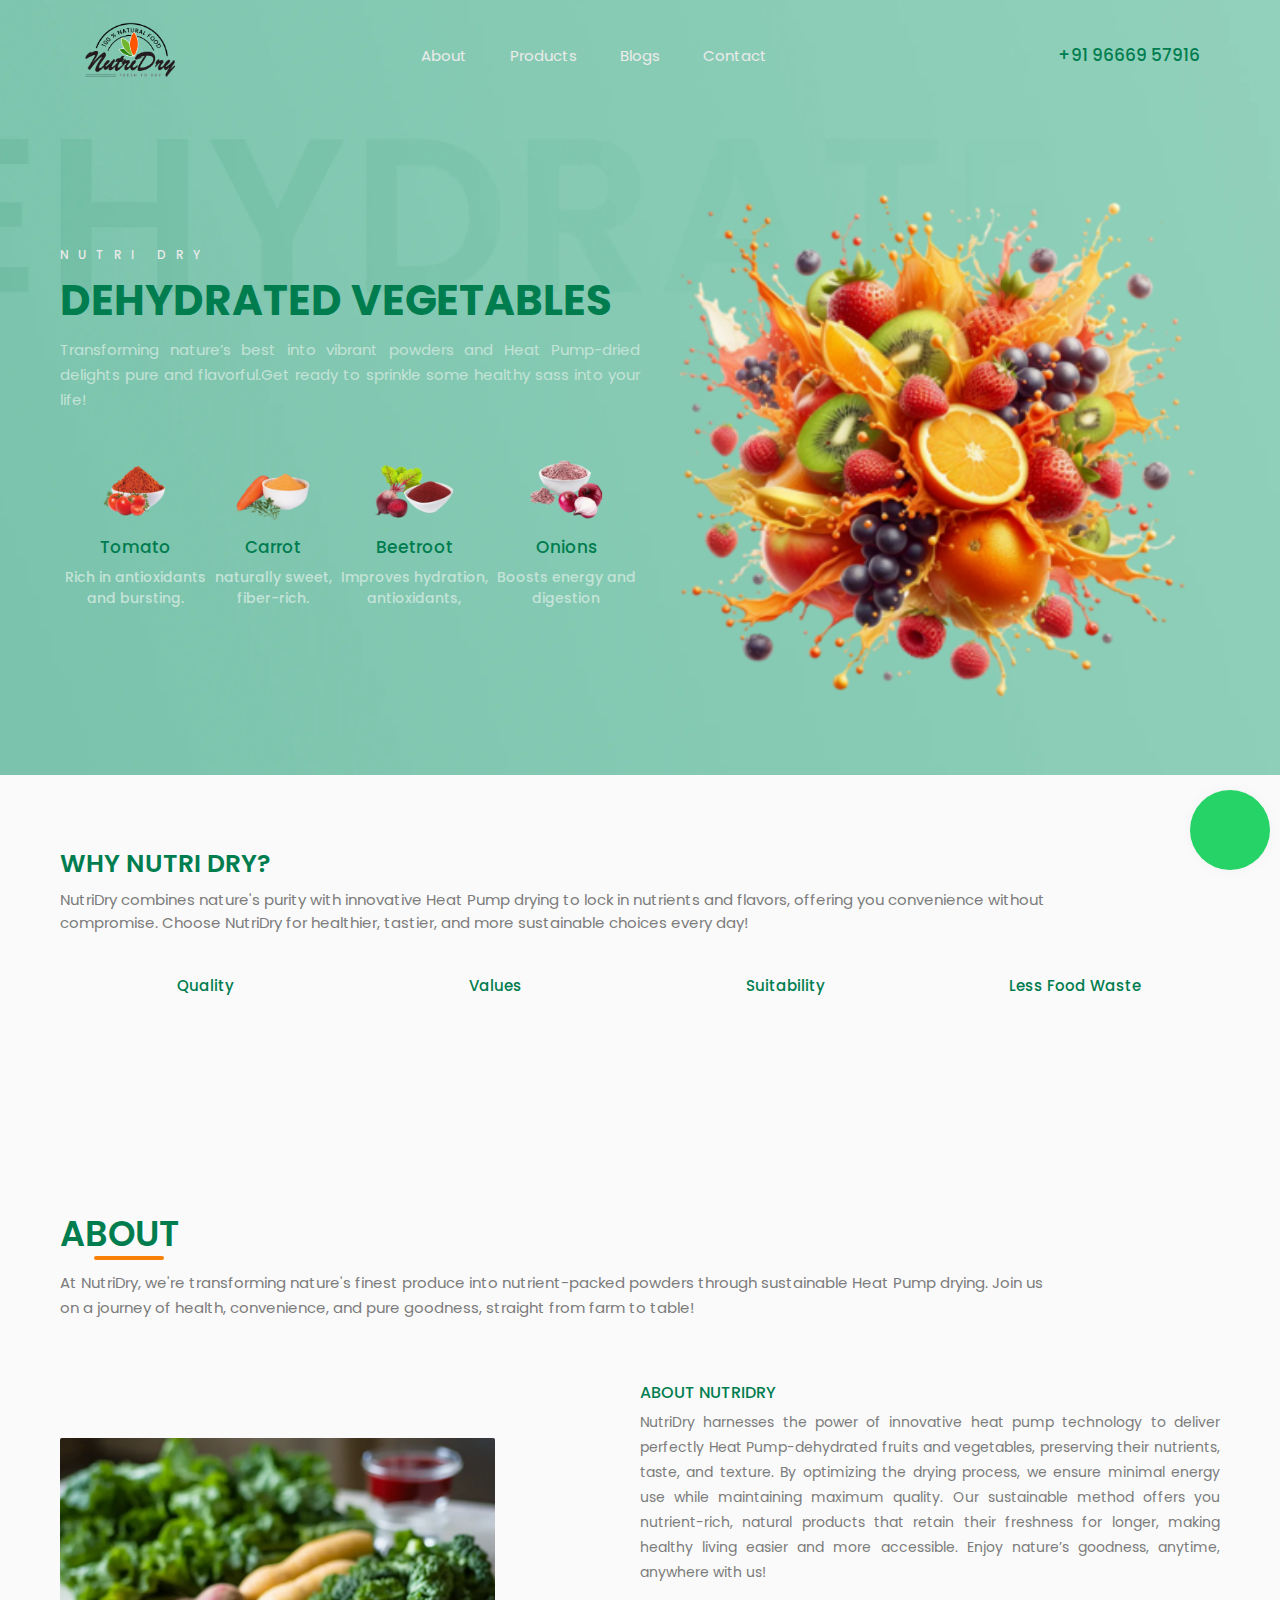
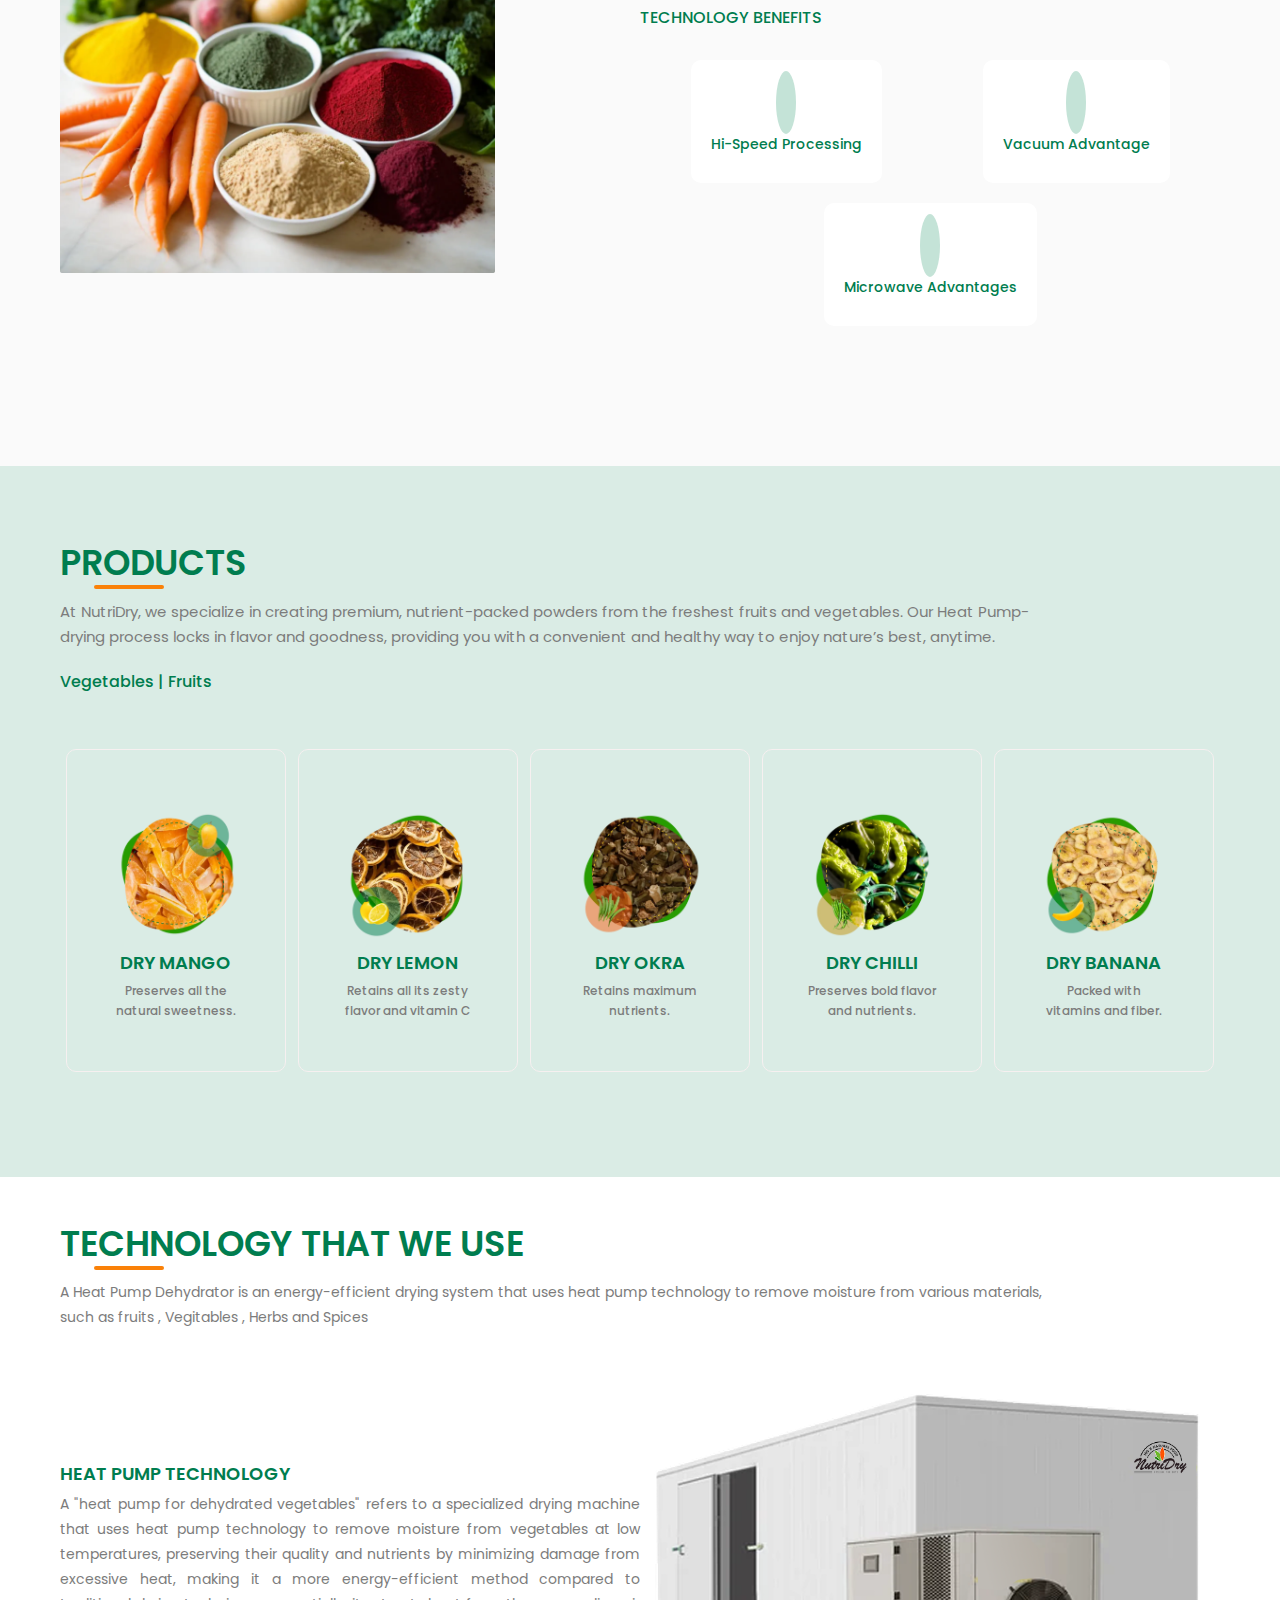
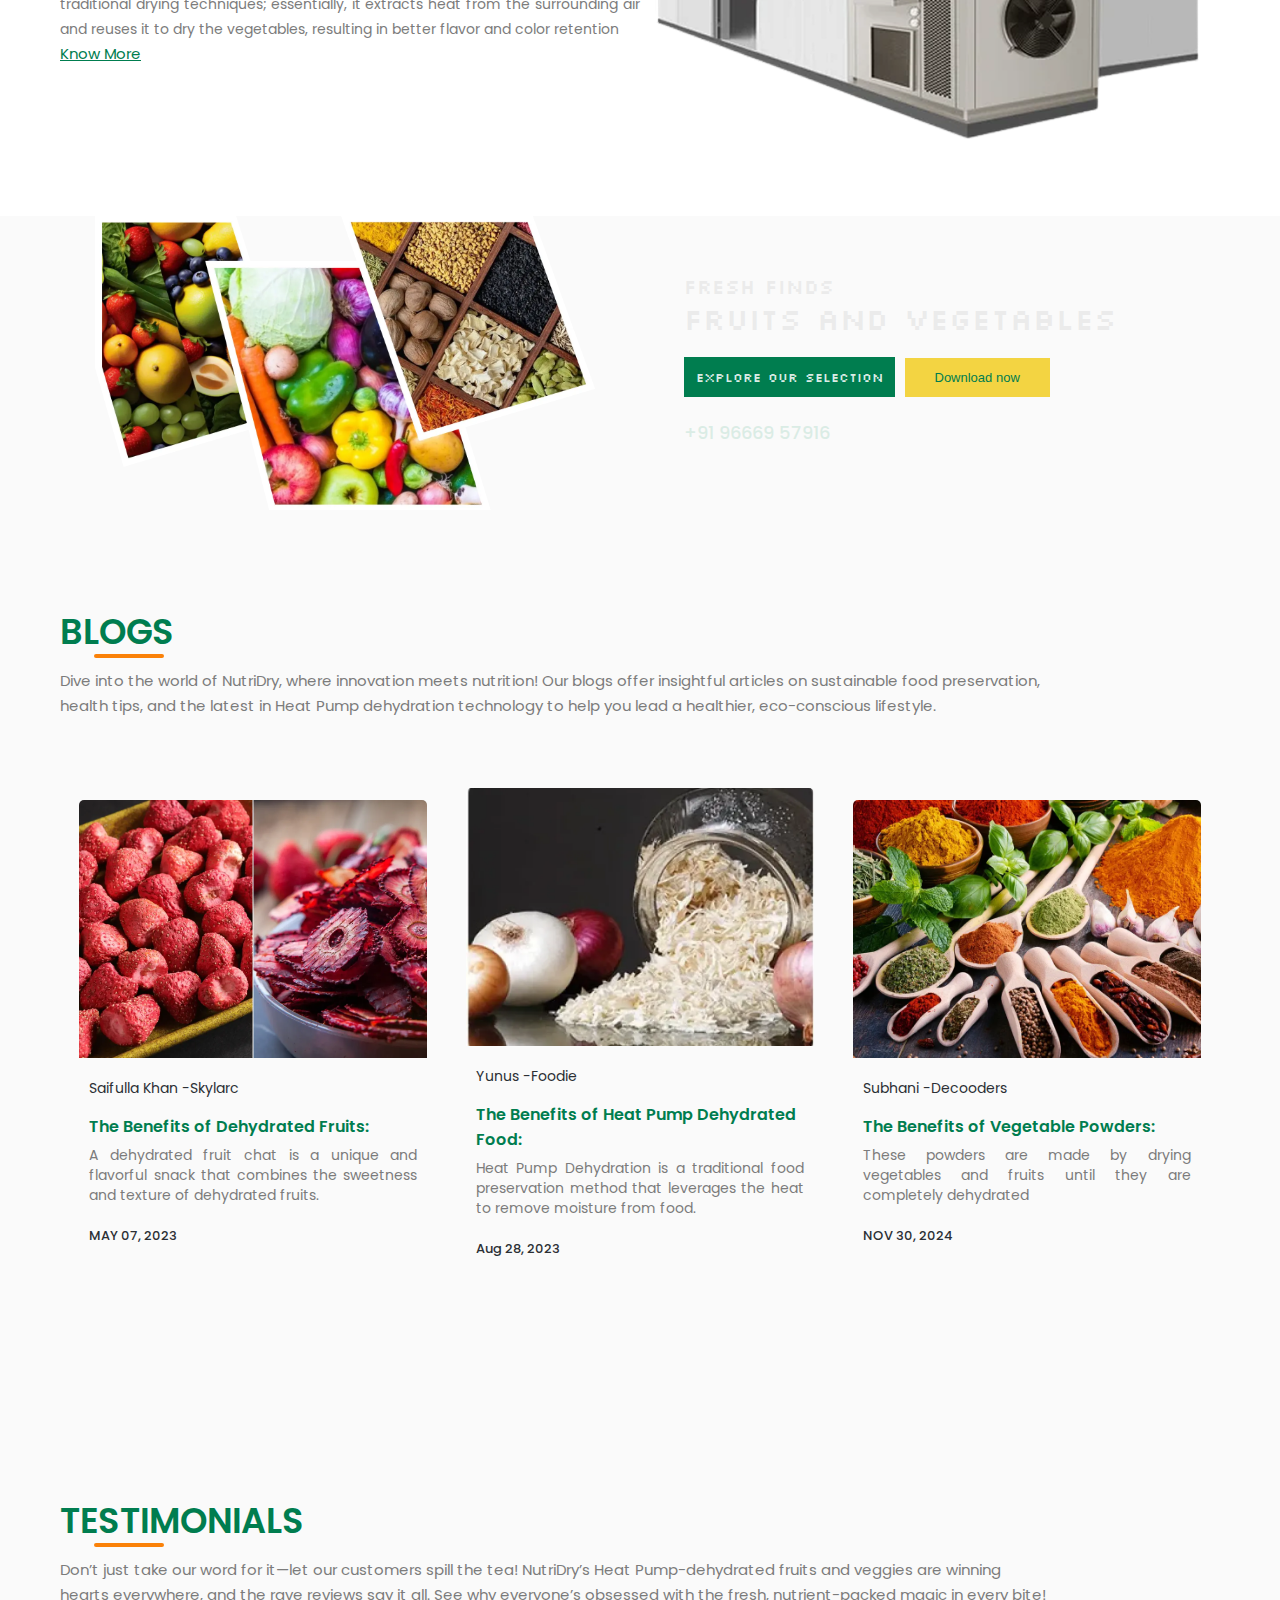
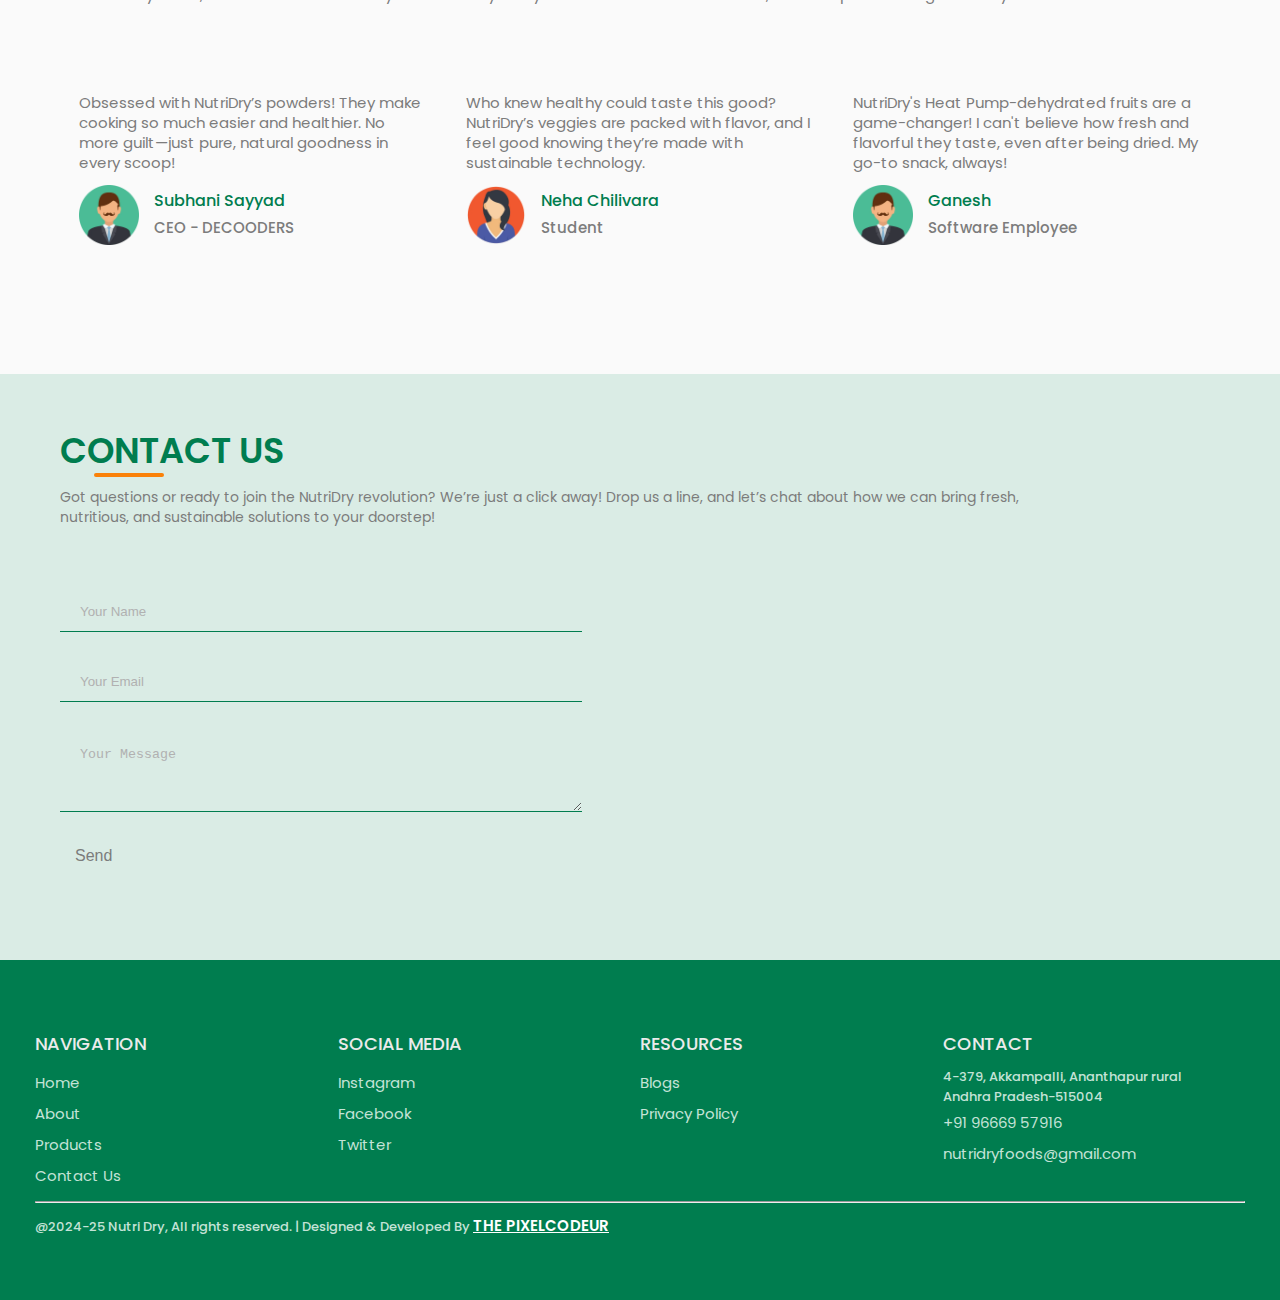
==== commit be2f2eff: "spaces" ====
--- a/index.html
+++ b/index.html
@@ -10,8 +10,6 @@
     <meta name="description" content="Heat Pump Dehydrated is a traditional food preservation method that leverages the heat to remove moisture from food. This process results in products with a concentrated flavor, extended shelf life, and a reduced weight, making them ideal for storage and transportation. In the process of drying we inactivate most of pesticide residues and provide pesticides free products.">
 
     <link rel="icon" href="./images/ND Logo.ico" type="image/png">
-
- 
 
     <title>NutriDry | Dehydrated Fruits & Vegetables</title>
 
--- a/style.css
+++ b/style.css
@@ -490,8 +490,8 @@
     padding: 1rem 0;
 }
 .tech-right-heading h1{
-    font-size: 1.6rem;
-    font-weight: 500;
+    font-size: 1.8rem;
+    font-weight: 600;
     color: var(--clr-primary);
 }
 .tech-right-heading p{
